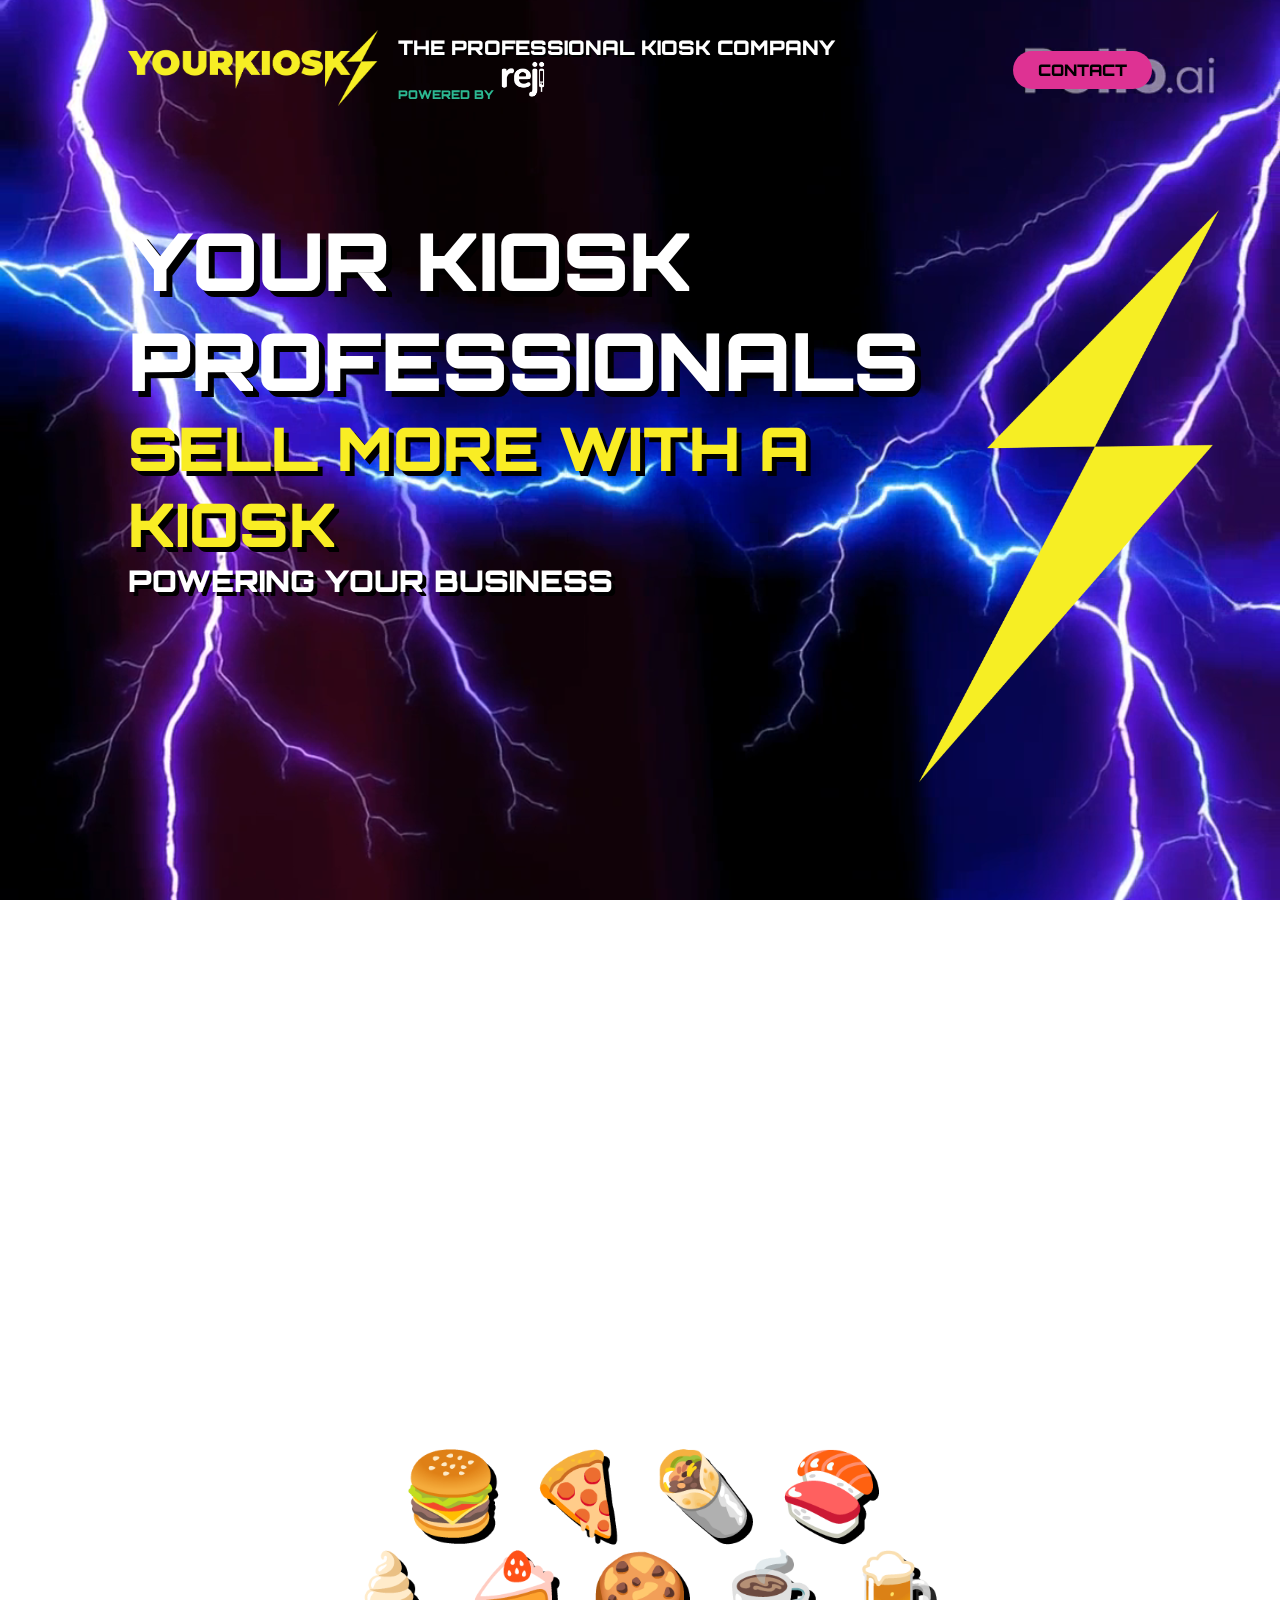
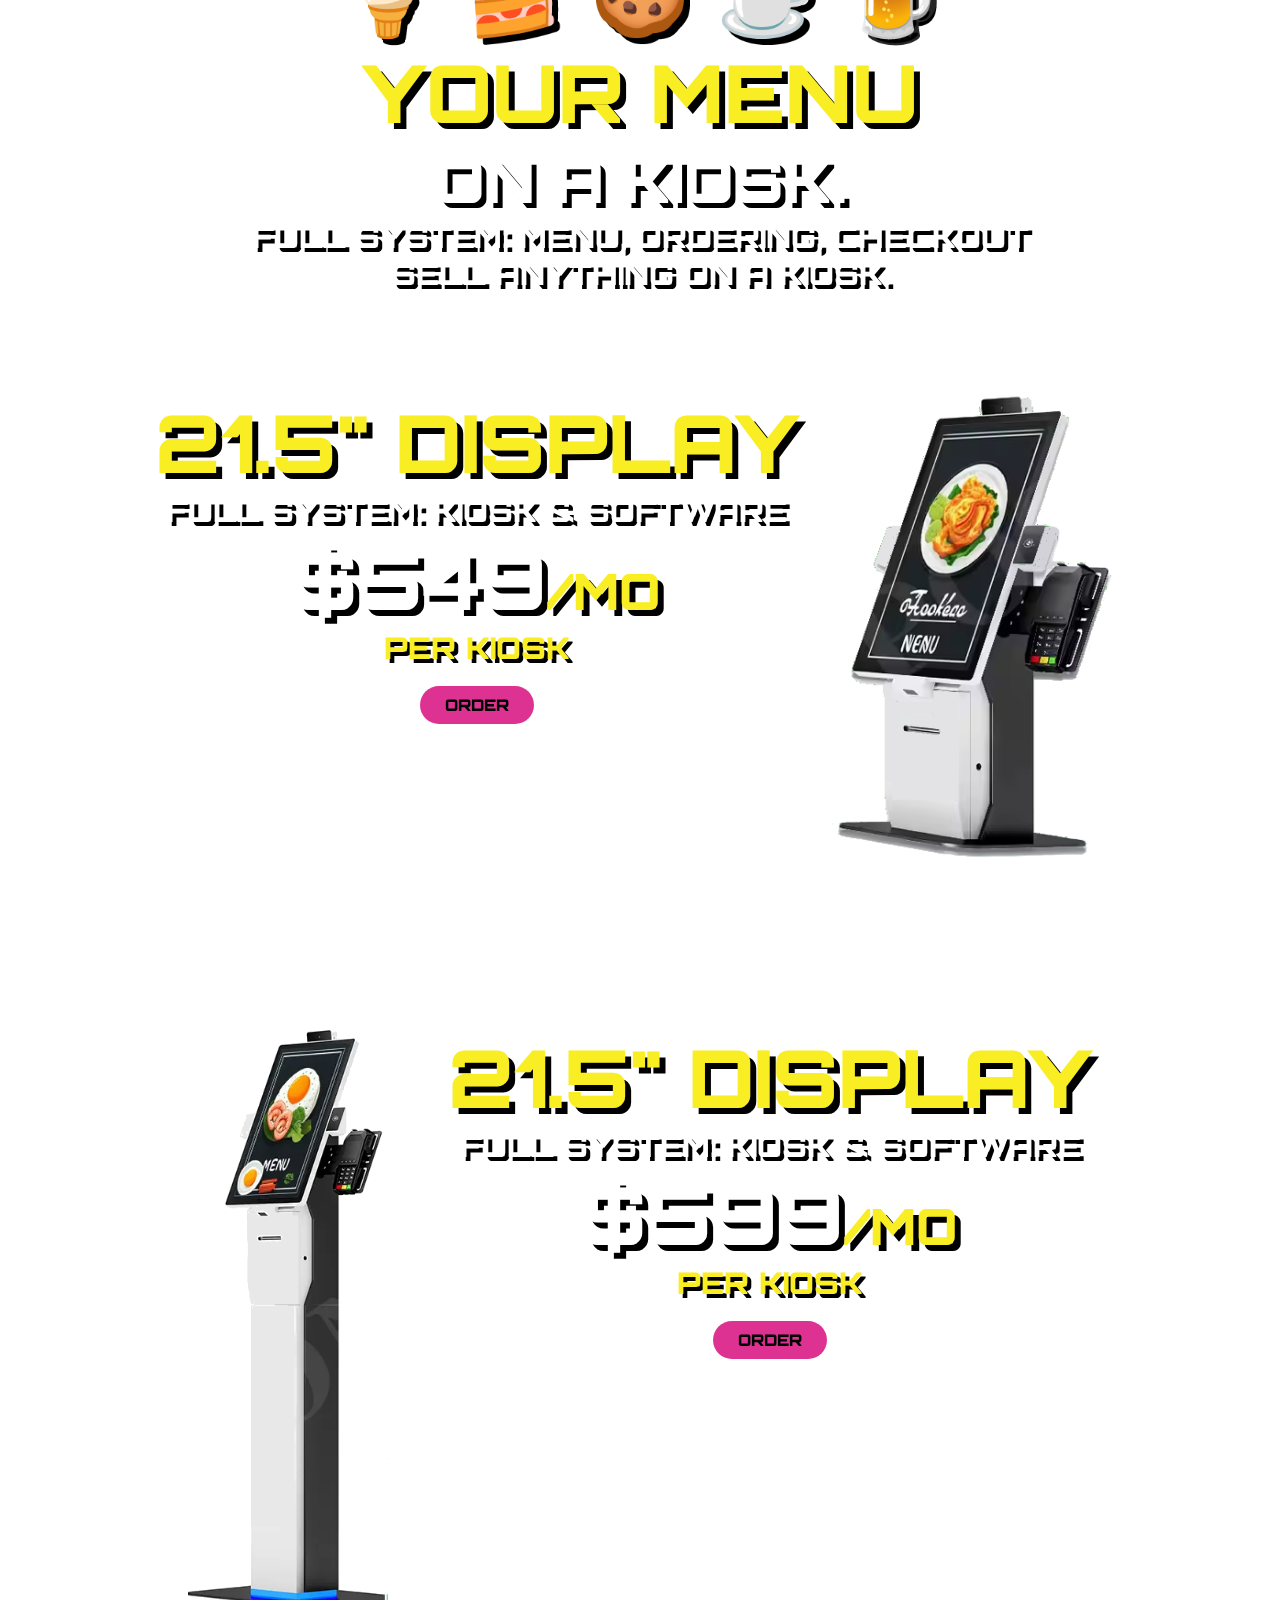
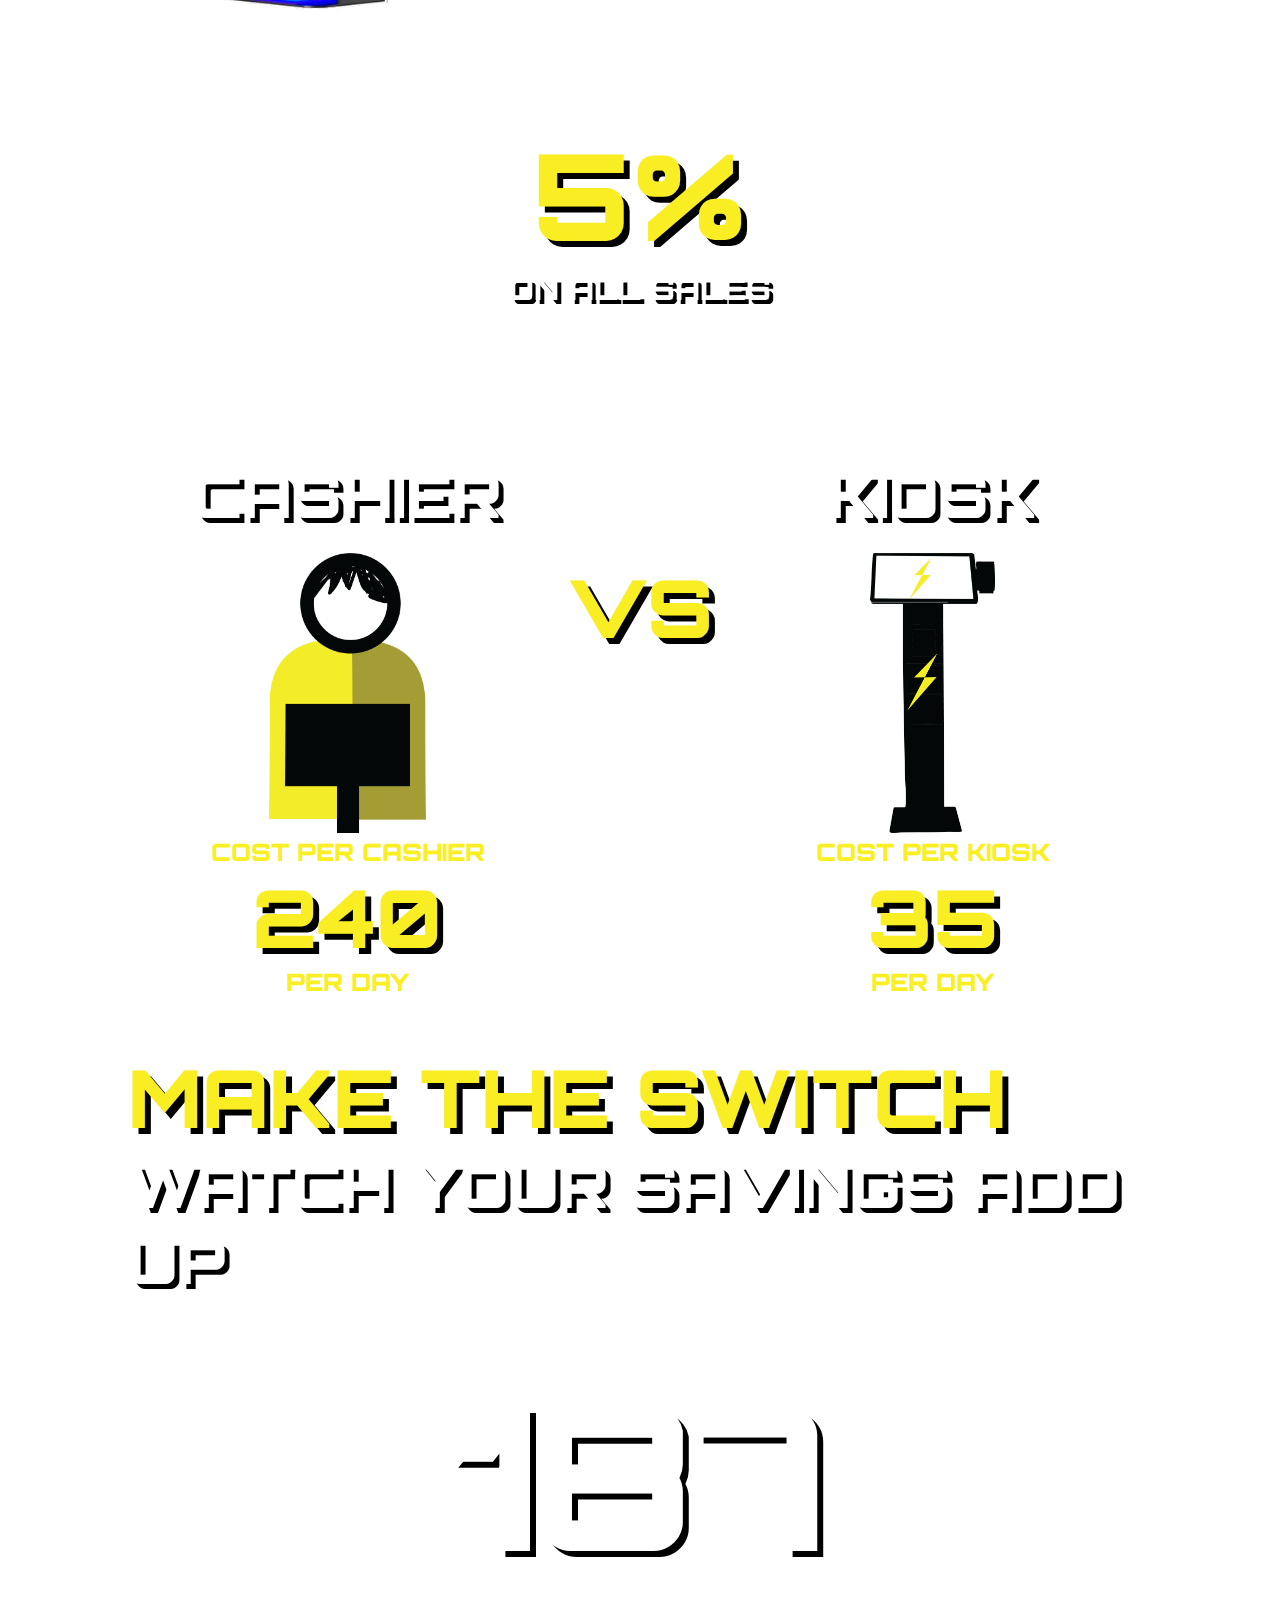
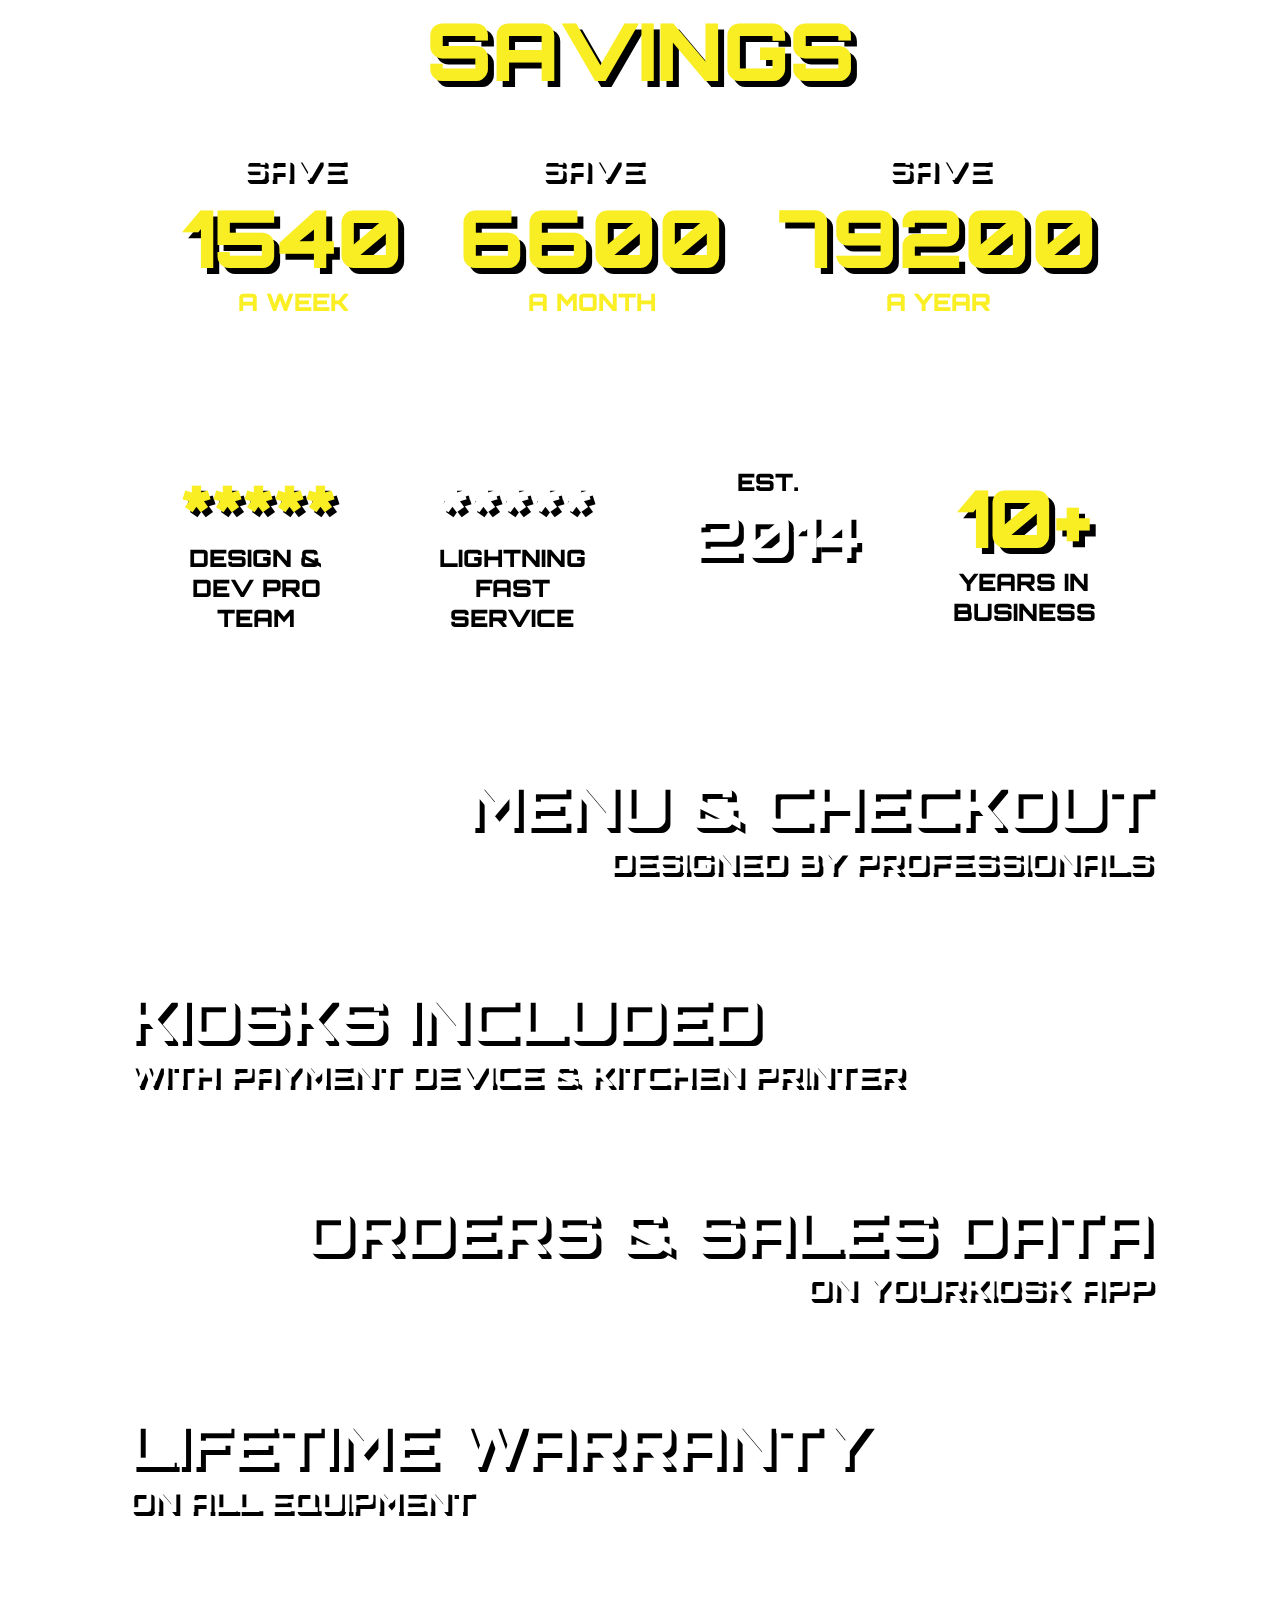
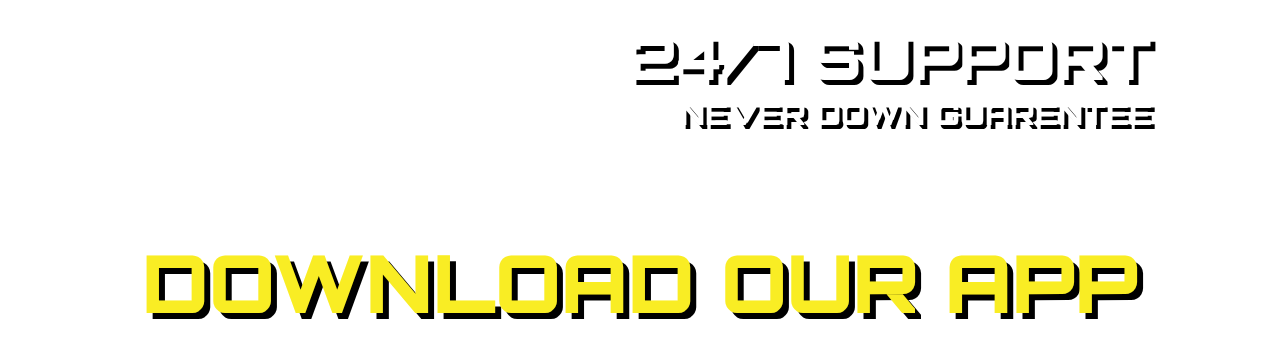
==== index.html @ 963162b7 "Add files via upload" ====
<!DOCTYPE html>
<html lang="en">
<head>
    <!-- Google tag (gtag.js) -->
    <script async src="https://www.googletagmanager.com/gtag/js?id=G-R2920KY8F6"></script>
    <script>
    window.dataLayer = window.dataLayer || [];
    function gtag(){dataLayer.push(arguments);}
    gtag('js', new Date());

    gtag('config', 'G-R2920KY8F6');
    </script>
    <meta charset="UTF-8">

    <link rel="icon" type="image/png" href="favicon.png">


    <title>YOUR KIOSK PROFESSIONALS FULL SELF ORDERING KIOSKS & SOFTWARE SELL ANYTHING ON FULL SELF ORDERING KIOSK. FULL SELF CHECKOUT KIOSK THE VERY BEST PRICE QUALITY KIOSKS</title>
    <meta name="description" content="
    CUSTOM KIOSK SOFTWARE & KIOSKS SELL 
    ANYTHING ON KIOSKS KIOSKS KIOSKS GET YOUR KIOSKS YOUR KIOSK PROFESSIONALS THE VERY BEST PRICE QUALITY KIOSKS HOW MUCH ARE KIOSKS
    KIOSKS FOR RESTAURAUNTS KIOSKS FOR STORES KIOSKS FOR EVERYONE. FULL SELF ORDERING KIOSK. FULL SELF CHECKOUT KIOSK.">

    <meta name="viewport" content="width=device-width, initial-scale=1.0">
 
    <link rel="stylesheet" href="styles.css">
    
</head>

<body>
<div class="background">
    <video src="lightning.mp4" autoplay muted loop playsinline></video>

    <div class="container">

        <header>
            <a href="index.html"><img src="logo4.png" class="logo block" alt=""></a>
            <nav>
                <ul class="nav__links block">
                    <li style="font-size: 20px; color: white; text-shadow:2px 2px #000">THE PROFESSIONAL KIOSK COMPANY</li> 
                    <li><a style="color: #2CB892; float:right; font-size: 12px;"href="https://www.reji.io">POWERED BY <img style="width:50px;" src="reji1.png" alt=""></a></li>
                </ul> 
            </nav>
            <a href="contact.html" class="cart block"><button>CONTACT</button></a>
        </header>

    <div style="padding-top: 100px;"class="hero-section block">
        <div class="hero-content">
            <h1 style="color: #fff">YOUR KIOSK PROFESSIONALS</h1>
           

           <h2 style="color: #F9ED24;">SELL MORE WITH A KIOSK</h2>
           <h3>POWERING YOUR BUSINESS</h3>


        </div>
            <div class=" hero-content1 block">
            <img style="max-width: 300px;"src="logolight.png" alt="">
        </div>   
    </div>

    <div style="padding-top:100px; text-align:center;" class="vid">
        <iframe src="https://player.vimeo.com/video/1067419614?badge=0&amp;autopause=0&amp;player_id=0&amp;autoplay=1&amp;muted=1&amp;loop=1&amp;app_id=58479" width="800" height="450" frameborder="0" allow="autoplay; fullscreen; picture-in-picture; clipboard-write; encrypted-media" title="YOUR KIOSK PROFESSIONALS WWW.YOURKIOSK.PRO"></iframe>
    </div>


    <div style="text-align: center; padding-top: 100px; ">
        <h1 class="block">&#127828 &#127829 &#127791 &#127843 </h1>
        <h1 class="block">&#127846 &#127856 &#127850 &#9749 &#127866</h1>
        <h1 class="block">YOUR MENU</h1>
        <h2 class="block">ON A KIOSK.</h2>
        <h3 class="block">FULL SYSTEM: MENU, ORDERING, CHECKOUT</h3>
        <h3 class="block">SELL ANYTHING ON A KIOSK.</h3>
    </div>


    <div class="Productcontent" style="padding-top: 100px;">

        <div class="circlecontent" style="text-align: center;">

            <h1 class="block">21.5" DISPLAY</h1>
            <h3 class="block">FULL SYSTEM: KIOSK & SOFTWARE</h3>
            <h1 class="block" style=" color:#F9ED24;"><span style="color: #fff;">$549<span style="color: #F9ED24; font-size: 50px;">/MO</span></span></h1> 
            <h3 class="block"  style="color:#F9ED24; padding-bottom: 20px;">PER KIOSK</h3>
             
             <a href="contact.html"><button class="block">ORDER</button></a>
            
            <!-- <div style="padding-top: 20px;" class="littlebox block">
                <div class="lb">
                    <h3>4</h3>
                    <h2 style="color:#F9ED24">699</h2>
                    <h3>/MO EA</h3>
                </div>
                <div class="lb">
                    <h3>10</h3>
                    <h2 style="color:#F9ED24">499</h2>
                    <h3>/MO EA</h3>
                </div>

            </div> -->

        </div>


        <div class="card block">
            <img style="width:300px;" src="counter2.png" alt="">
        </div>

    </div> 

    <div style="padding-top: 150px;"class="Productcontent">

        <div class="card block">
            <img style="width:200px;" src="stand4.png" alt="">
        </div>

        <div class="circlecontent" style="text-align: center;">

            <h1 class="block">21.5" DISPLAY</h1>
            <h3 class="block">FULL SYSTEM: KIOSK & SOFTWARE</h3>
            <h1 class="block" style=" color:#F9ED24;"><span style="color: #fff;">$599<span style="color: #F9ED24; font-size: 50px;">/MO</span></span></h1> 
            <h3 class="block" style=" color:#F9ED24; padding-bottom: 20px;">PER KIOSK</h3> 
             <a  href="contact.html"><button class="block">ORDER</button></a> 
            
            <!-- <div style="padding-top: 20px;" class="littlebox block">
                <div class="lb">
                    <h3>4</h3>
                    <h2 style="color:#F9ED24">849</h2>
                    <h3>/MO EA</h3>
                </div>
                <div class="lb">
                    <h3>10</h3>
                    <h2 style="color:#F9ED24">649</h2>
                    <h3>/MO EA</h3>
                </div>

            </div> -->
        </div>

    </div> 

    <div class="block circlecontent" style="text-align: center; padding-top: 100px;">
        <h1 style="font-size: 120px;">5%</h1>
        <h3>ON ALL SALES</h3>
    </div>


   


    <!-- <div class="Productcontent">

        <div class="circlecontent" style="text-align: center; padding-top: 100px;">

            <h1 class="block">27" DISPLAY</h1>
            <h3 class="block">NO SETUP FEES</h3>
            <h1 class="block" style="font-size: 100px; color:#F9ED24;"><span style="color: #fff;">$60<span style="color: #F9ED24; font-size: 50px;">/DAY</span></span></h1> 
            <h1 class="block" style="font-size: 50px; color:#F9ED24">PER KIOSK</h1>
            <p style="padding-top: 20px;"> <button class="block">ADD TO CART</button></p>
            
        </div>

        <div class="card block">
            <img style="width:275px;" src="stand5.png" alt="">
        </div>

    </div>  -->

<!-- 
        <div class="info block" style="padding-top: 100px;">

            <div class="infobox">
                <p style="color: white">LIGHTNING FAST PAYMENTS</p>
            </div>

            <div class=" infobox">
                <p style="color: white">500% INCREASE SALES </p>
            </div>

            <div class="infobox">
                <p style="color: white">100% UPTIME 0% UPKEEP</p>
            </div>

            <div class="infobox">
                <p style="color: white">300% INCREASE ORDER INFLOW</p>

            </div>
        </div> -->


    <div style="padding-top: 150px;" class="cost">

            <div class="square block">
                <h2>CASHIER</h2>
                <img style="height: 300px; padding-top: 20px;" src="man.png" alt="">

                <p>COST PER CASHIER </p>
                <h1>240</h1>
                <p>PER DAY</p>
            </div>

            <h1 class="block" style="padding-top: 100px">VS</h1>

            <div class="square block">
            <h2>KIOSK</h2>
            <img style="height:300px; padding-top: 20px;" src="machine.png" alt="">

            <p>COST PER KIOSK </p>
            <h1>35</h1>
            <p>PER DAY</p>
            </div>
        

        </div>

        

        <h1 class="block" style="padding-top: 50px;">MAKE THE SWITCH</h1>
        <h2 class="block">WATCH YOUR SAVINGS ADD UP</h2>

        <h1 class="block num" data-val="234,534" style="padding-top: 50px;  color: #fff; text-align: center;">000,000</h1>
        <h1 class="block" style="text-align:center;">SAVINGS</h1>

         <div style="padding-top: 50px; text-align: center;" class="savings block">
            <div class="month">
                <h3>SAVE</h3>
                <h1>1540</h1>
                <p>A WEEK</p>
            </div>
            <div class="month">
                <h3>SAVE</h3>
                <h1>6600</h1>
                <p>A MONTH</p>
            </div>
            <div class="month">
                <h3>SAVE</h3>
                <h1>79200</h1>
                <p>A YEAR</p>
            </div>
        </div> 

        <div class="info block" style="padding-top: 100px;">
            <div style="background-color: rgba(255, 255, 255, 0.5);" class="infobox">
                <h2 style="color: #F9ED24">*****</h2>
                <p style="color: black"> DESIGN & DEV PRO TEAM</p>
            </div>
            <div style="background-color: rgba(255, 255, 255, 0.5);" class=" infobox">
                <h2>*****</h2>
                <p style="color: black">LIGHTNING FAST SERVICE</p>
                   
            </div>
            <div style="background-color: rgba(255, 255, 255, 0.5);" class="infobox">
                <p style="color: black">EST.</p>
                <h2>2014</h2>
                
            </div>
            <div style="background-color: rgba(255, 255, 255, 0.5);"class="infobox">
                <h1>10+</h1>
                <p style="color: black">YEARS IN BUSINESS</p>
                
                
            </div>
        </div>
<!-- 
        <div style="padding-top: 100px; text-align: center;">
        <h2 class="block">TIMELINE</h2>

    
        <img class="block" style="width: 1000px" src="timeline.png" alt="" />
        </div> -->
        

        <h2 class=" block" style="text-align: right; padding-top: 100px;">MENU & CHECKOUT </h2>
        <h3 class=" block" style="text-align: right;"">DESIGNED BY PROFESSIONALS</h3>
        

        <h2 class=" block" style="padding-top: 100px;">KIOSKS INCLUDED </h2>
        <h3 class=" block">WITH PAYMENT DEVICE & KITCHEN PRINTER</h3>

        <h2 class=" block" style="text-align: right; padding-top: 100px;">ORDERS & SALES DATA</h2>
        <h3 class=" block" style="text-align: right;"">ON YOURKIOSK APP</h3>

        <h2 class=" block" style="padding-top: 100px;">LIFETIME WARRANTY</h2>
        <h3 class=" block">ON ALL EQUIPMENT</h3>

        <h2 class=" block" style="text-align: right; padding-top: 100px;">24/7 SUPPORT </h2>
        <h3 class=" block" style="text-align: right;"">NEVER DOWN GUARENTEE</h3>

        <h1 class="block" style="text-align: center; padding-top:100px">DOWNLOAD OUR APP</h1>


    
    </div>
    
    </div>

    </div>

    <script> 
    let valueDisplays = document.querySelectorAll(".num");
        let interval = 5000;
        
        valueDisplays.forEach((valueDisplay) => {
            let startValue = 0;
            let endValue = parseInt(valueDisplay.getAttribute("data-val"));
            
            let duration = Math.floor(interval / endValue);
            let counter = setInterval(function () {
                startValue += 1;
                valueDisplay.textContent = startValue;
            });
        });</script>

    <!-- <script>

function openContactForm() {
  const newWindow = window.open('', 'contactWindow', 'width=500,height=400');
  if (newWindow) {
    newWindow.document.body.innerHTML = `
      <h1>Contact Us</h1>
        <label for="name">Name:</label><br>
        <input type="text" id="name" name="name"><br><br>
        <label for="email">Email:</label><br>
        <input type="email" id="email" name="email"><br><br>
        <label for="message">Message:</label><br>
        <textarea id="message" name="message"></textarea><br><br>
        <button type="submit">Submit</button>
      </form>
    `;
  } else {
    alert('Popup blocked! Please allow popups for this site.');
  }
};

    </script> -->


</body>
</html>
---- styles.css ----
@import url('https://fonts.googleapis.com/css?family=Montserrat:500');
@import url('https://fonts.googleapis.com/css2?family=Lemon&family=Montserrat:ital,wght@0,100..900;1,100..900&display=swap');

@import url('https://fonts.googleapis.com/css2?family=Covered+By+Your+Grace&family=Lemon&family=Montserrat:ital,wght@0,100..900;1,100..900&display=swap');

@import url('https://fonts.googleapis.com/css2?family=Covered+By+Your+Grace&family=Lemon&family=Montserrat:ital,wght@0,100..900;1,100..900&family=Orbitron:wght@400..900&display=swap');


@media (max-width: 600px) {
    

    header {
        flex-direction: column;
        text-align: center;
        gap: 10px;
    }
    header img {

    }
    .Productcontent img {
        width: 100px;
    }
    
    .hero-section h1 {
        font-size: 25px;
    }
    .hero-section h2 {
        font-size: 20px;
    }
    .hero-section img {
        width: 50px;
    }

    .container h1 {
        font-size: 25px;
    }
    .container h2 {
        font-size: 20px;
    }
    .container h3 {
        font-size: 15px;
    }
    
    
    
    .vid iframe{
        width: 300px;
        height: 210px;
    }
    .Productcontent h1{
        font-size: 50px;
    }
    .Productcontent h2 {
        font-size: 20px;
    }

    .Productcontent {
        flex-direction: column;
        
    }

    .info {
        flex-direction: column;
    }
    .square img{
    height: 50px
    }
}

* {
    box-sizing: border-box;
    margin: 0;
    padding: 0;
}

@keyframes appear{
    from{
        opacity: 0;
        scale: 0.5;
    }
    to {
        opacity: 1;
        scale: 1;
    }
}
.block1{
    animation: appear .5s linear;
}

.block {
    animation: appear linear;
    animation-timeline: view();
    animation-range: entry 0% cover 40%;
}


.background video{
    position: fixed;
    top: 0;
    left: 0;
    width: 100%;
    height: 100%;
    object-fit: cover;
    
    
}

.container {
    z-index: 2;
    position: relative;
    padding: 30px 10%;
    
} 


li, a, button{
    font-family: "Orbitron", sans-serif;
    font-weight: 900;
    font-size: 16px;
    color: #F9ED24;
    text-decoration: none;
}

header {
    display: flex;
    justify-content: space-between;
    align-items: center;
}


.logo {
    
    max-width: 250px;

}

.logo:hover {
    color: black;

}

.nav__links {
    list-style: none;
}

.nav__links li {
    display: inline-block;
    padding: 0px 20px;

}

.nav__links li a {
    transition: all 0.3s ease 0s;

}

.nav__links li a:hover {
    color: #F9ED24;
}

button {
    color: black;
    padding: 9px 25px;
    background-color: #DE3293;
    border: none;
    border-radius: 50px;
    cursor: pointer;
    transition: all 0.3s ease 0s;
}

button:hover {
    background-color: #F9ED24;
    color: black;
}


.hero-section {
    width: 100%;
    background-repeat: no-repeat;
    background-size: color;
    
    display: flex;
    align-items: flex-start;

}

h1 {
    color: #F9ED24;
    font-size: 80px;
    font-family: "Orbitron";
    font-weight: 900;
    text-shadow: 6px 6px #000;

}

h2 {
    font-size: 60px;
    color: #fff;
    font-family: "Orbitron";
    font-weight: 900;

    text-shadow: 5px 5px #000;
}
p {
    font-weight: 900;
    color: hwb(57 14% 2%);
    font-family: ORBITRON;
    font-size: 24px;

}

span {
    color: black;

}

.hero-section2 {
    max-width: 50px;
}

.price {
    display: flex;
    align-items: flex-end;

}

.build {
    width: 100%;
    background-repeat: no-repeat;
    
    
}
.buildcontent {
    text-align: center;
}


.Productcontent {
    padding-top: 40px;
    display: flex;
    align-items: flex-start;
    justify-content: space-evenly;
}

.card {

    text-align: center;
}

h3{
    font-size: 30px;
    color: #fff;
    font-family: "ORBITRON";
    font-weight: 900;

    text-shadow: 4px 4px #000;
}

.cost {
    display: flex;
    align-items: flex-start;
    justify-content: space-evenly;
}

.square {
    text-align: center;
    width: 400px;
    
}

.savings {

    display: flex;
    align-items: flex-start;
    justify-content: space-evenly;
}

.month {
    text-align: center;
    
}

.photos {
    display: flex;
    align-items: flex-start;
    justify-content: space-evenly;
}

.info {

    display: flex;
    align-items: flex-start;
    justify-content: space-evenly;
}

.num {
    font-size: 200px;
}

.infobox{
    margin: 0 auto;
    background-color: rgba(0, 0, 0, 0.5);
    padding: 50px;
    width: 250px;
    height: 250px;
    border-radius: 50px;
    text-align: center ;
    position: relative;
}

.littlebox {

    display: flex;
    align-items: flex-start;
    justify-content: space-evenly;
}

.lb{
    margin: 0 auto;
    background-color: rgba(249, 237, 36, 0.5);
    padding: 10px;
    width: 200px;
    height: 200px;
    border-radius: 25px;
    text-align: center ;
    position: relative;
}

.menu {

    display: flex;
    align-items: flex-start;
    justify-content: space-evenly;

}

.kiosk{
    background-color: #fff;
    width: 300px;
    height: 400px;
    border: 3px solid black;
    border-radius: 25px;
}

.cartTab{
    z-index: 3;
    width:600px;
    background-color: rgba(0, 0, 0, 0.9);
    position: fixed;
    inset: 0 0 0 auto;
    display: grid;
    grid-template-rows:  70px 1fr 70px;

}

.cartTab h4 {
    padding: 20px;
    margin: 0;
    font-weight: 300;
}

.cartTab .btn {
    display: grid;
    grid-template-columns: repeat(2, 1fr);
    
}
.cartTab .btn button {
    background-color: #e8BC0E;
    border: none;
    border-radius: 0;
    cursor: pointer;
    
}
.cartTab .btn .close {
    background-color: #eee;
}

.cartTab .listCart .item img {
    
    height: 175px;
    text-align: center;
}

.cartTab .listCart .item {
    display: grid;
    grid-template-columns: 75px 250px 150px 70px;
    gap: 10px;
    align-items: center;
    text-align: center;
}

.listcart .item .quatity {
    display: flex;
}

.listCart .quantity span:nth-child(2){
    background-color: transparent;
    color: #eee;
}

.listCart .item:nth-child(even){
    background-color: #eee1
}

.wrapper {
    padding-top: 50px;
    display: flex;
    justify-content:  center;
}

.contactForm {
    display: flex;
    flex-direction: column;
    align-items: center;
    gap: 20px;
}

.contact-inputs {
    font-family: ORBITRON;
    font-size: 20px;
    width: 400px;
    height: 50px;
    background-color: #000;
    color: #F9ED24;
    border-radius: 10px;
}

.wrapper textarea {
    height: 150px;
}
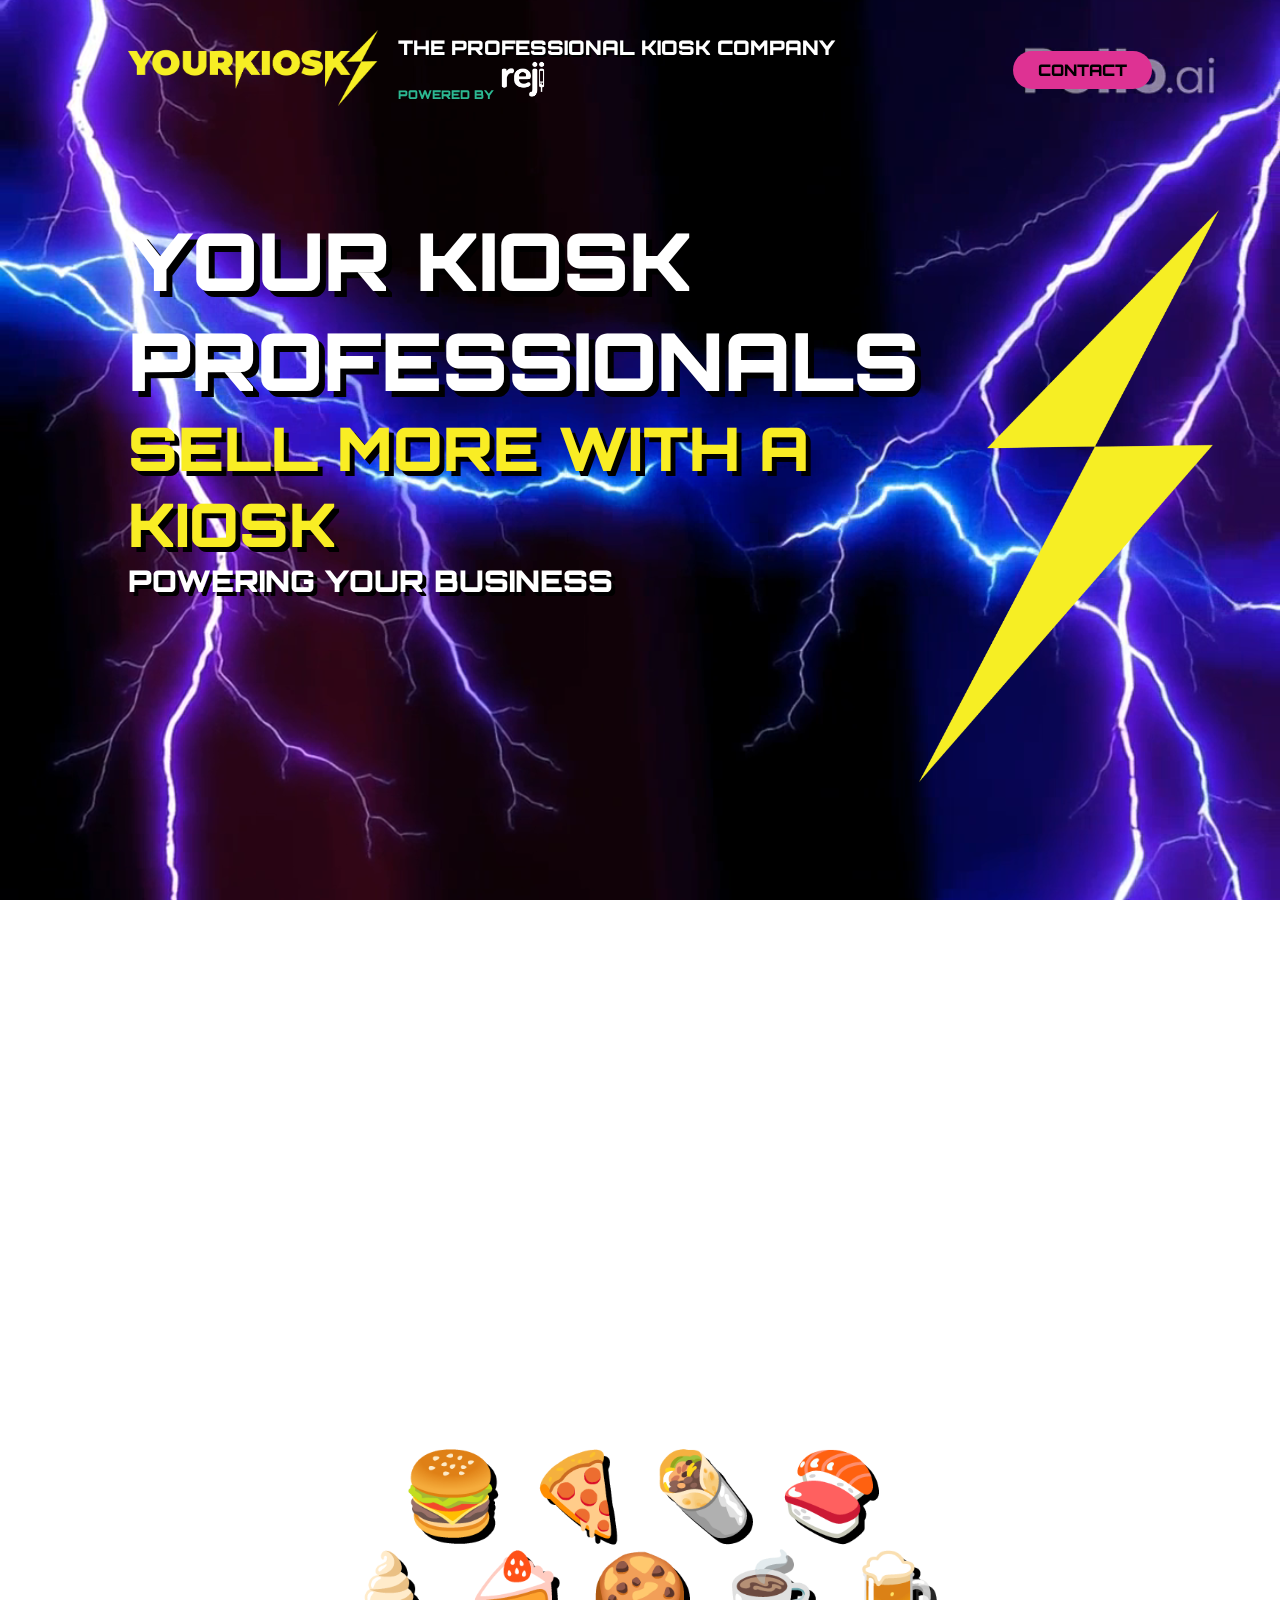
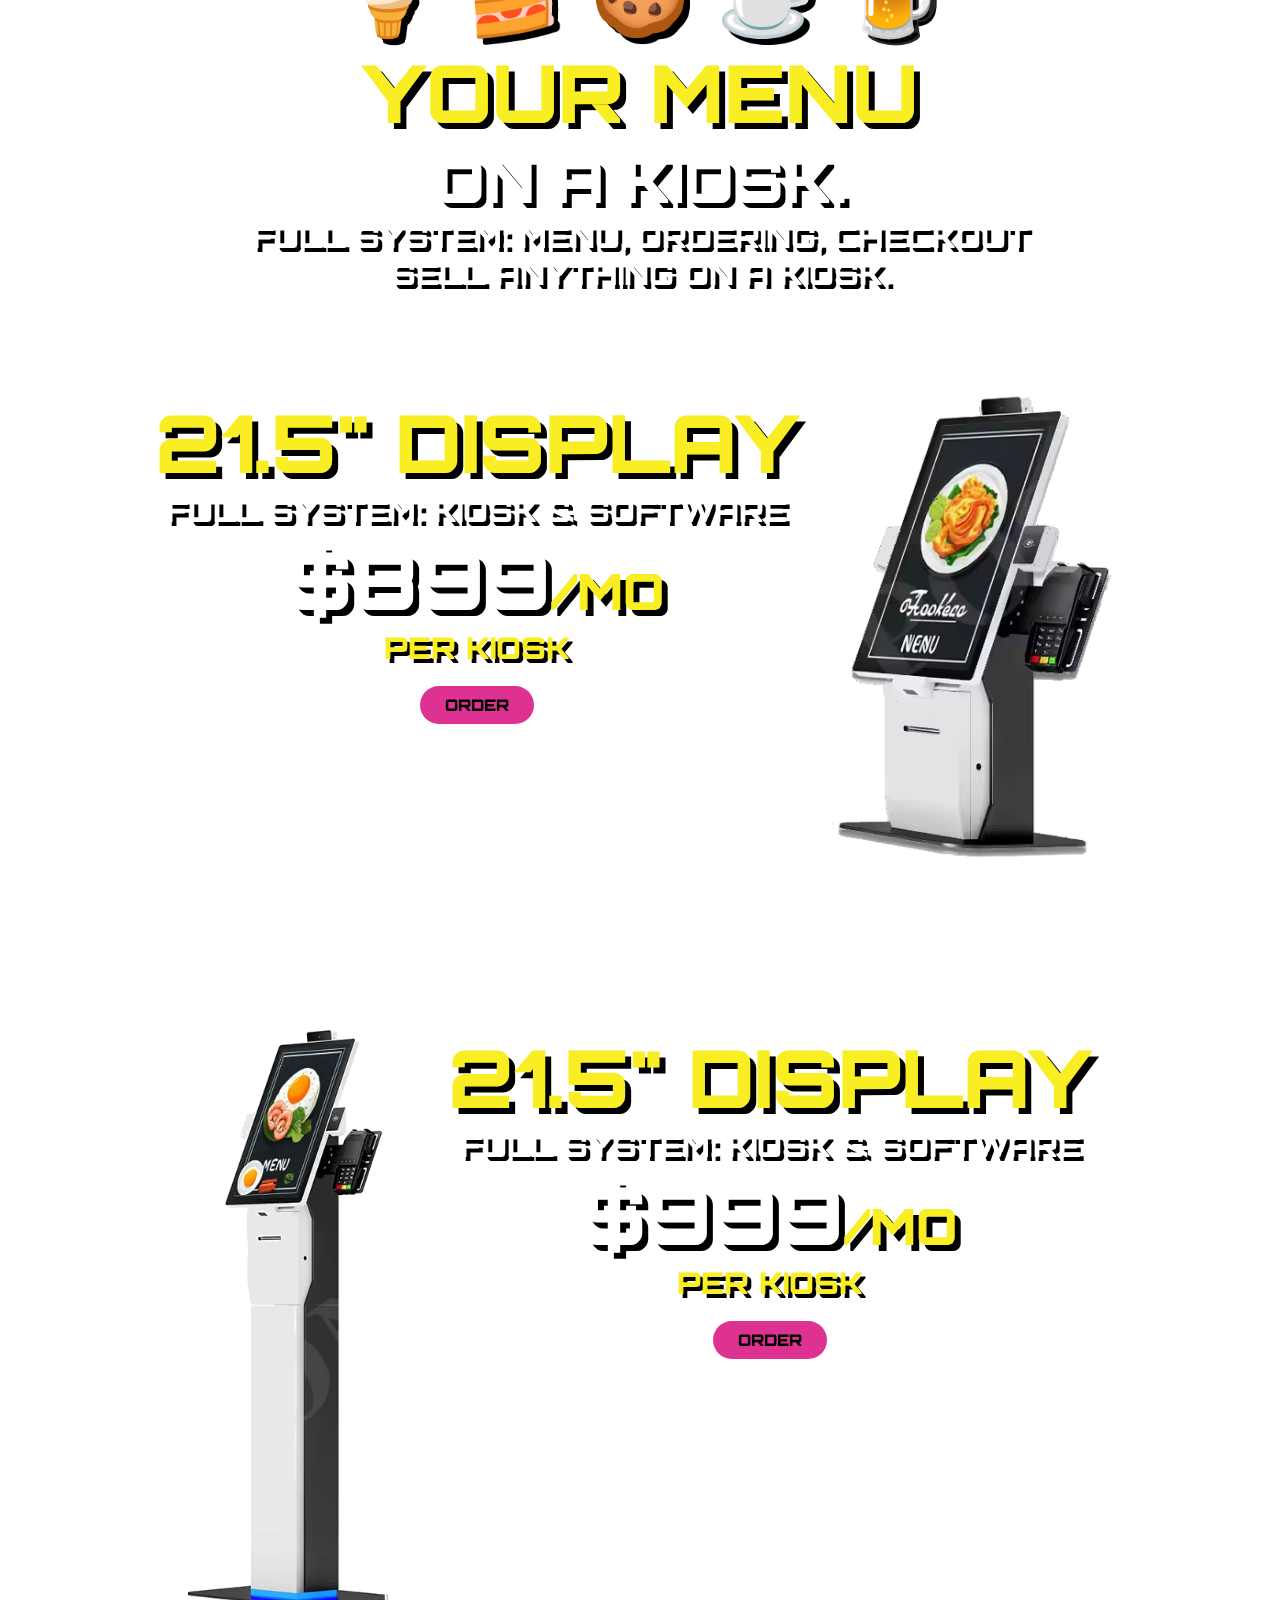
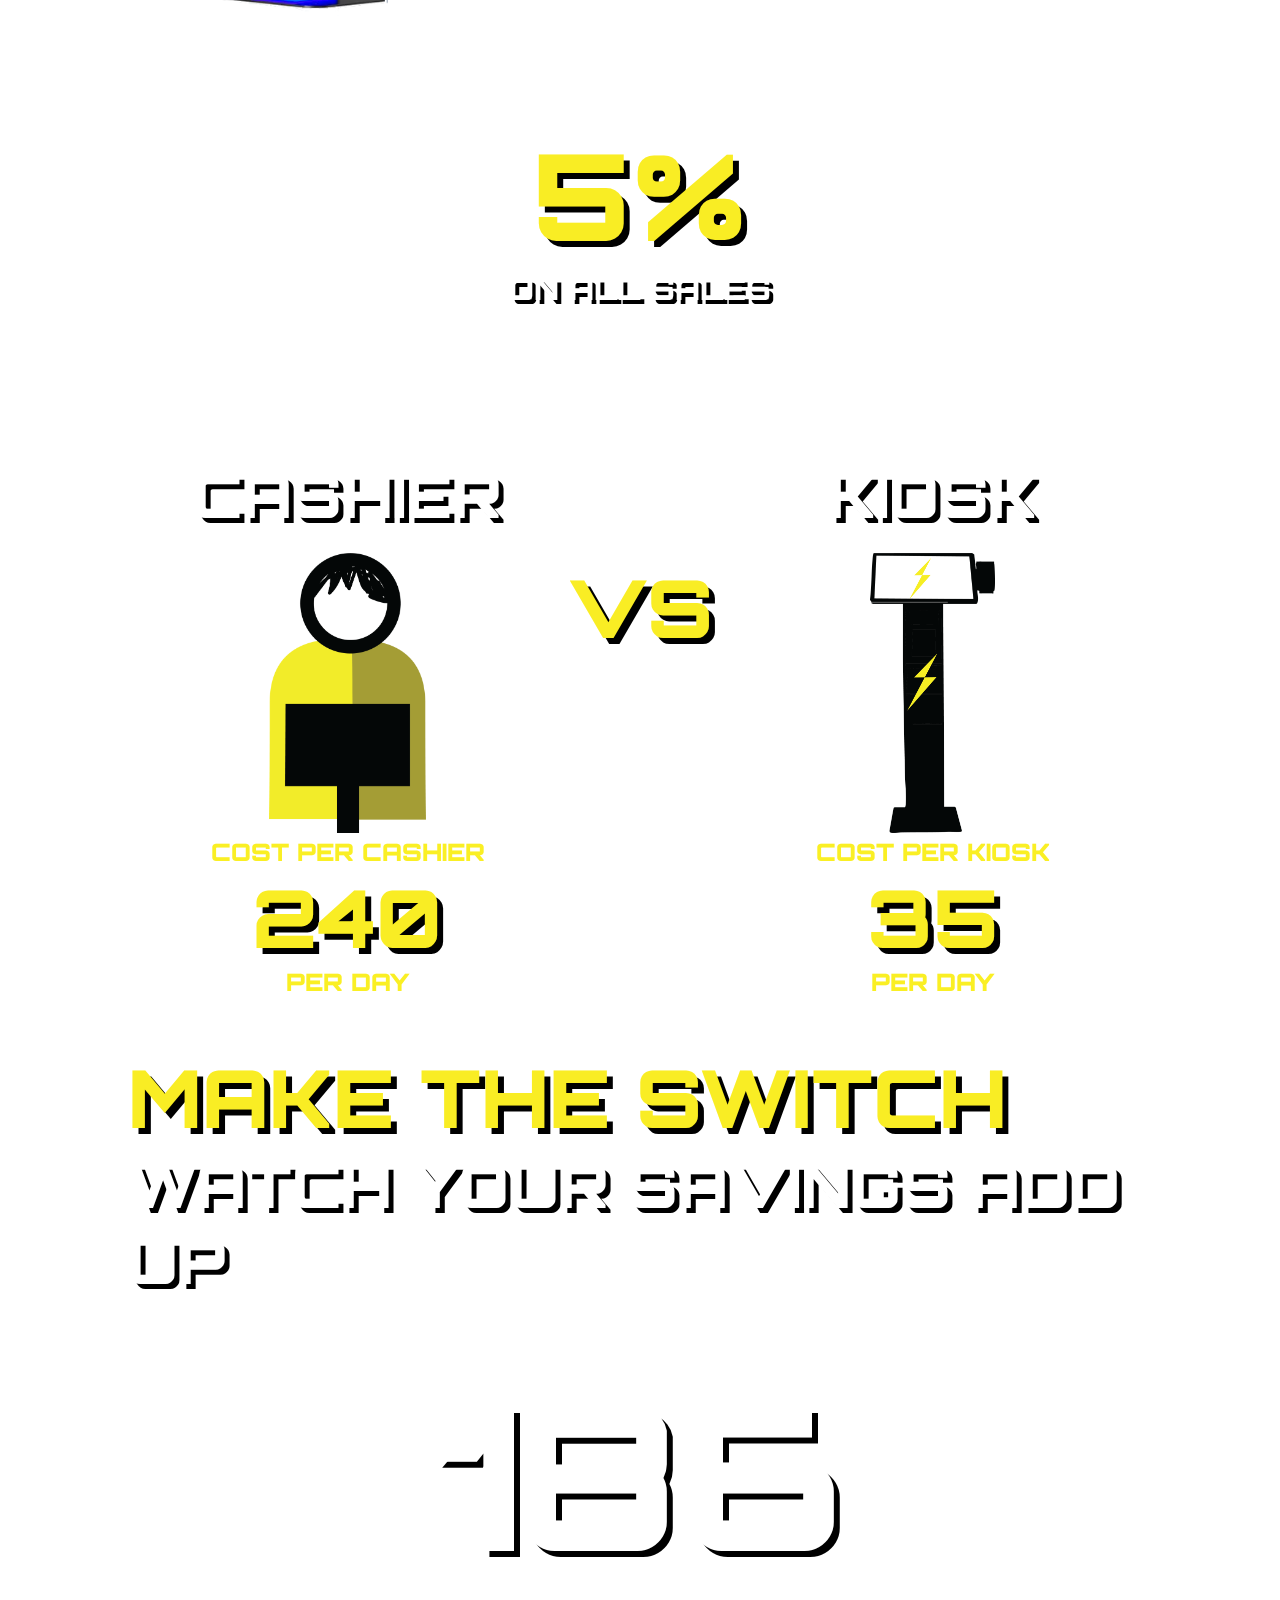
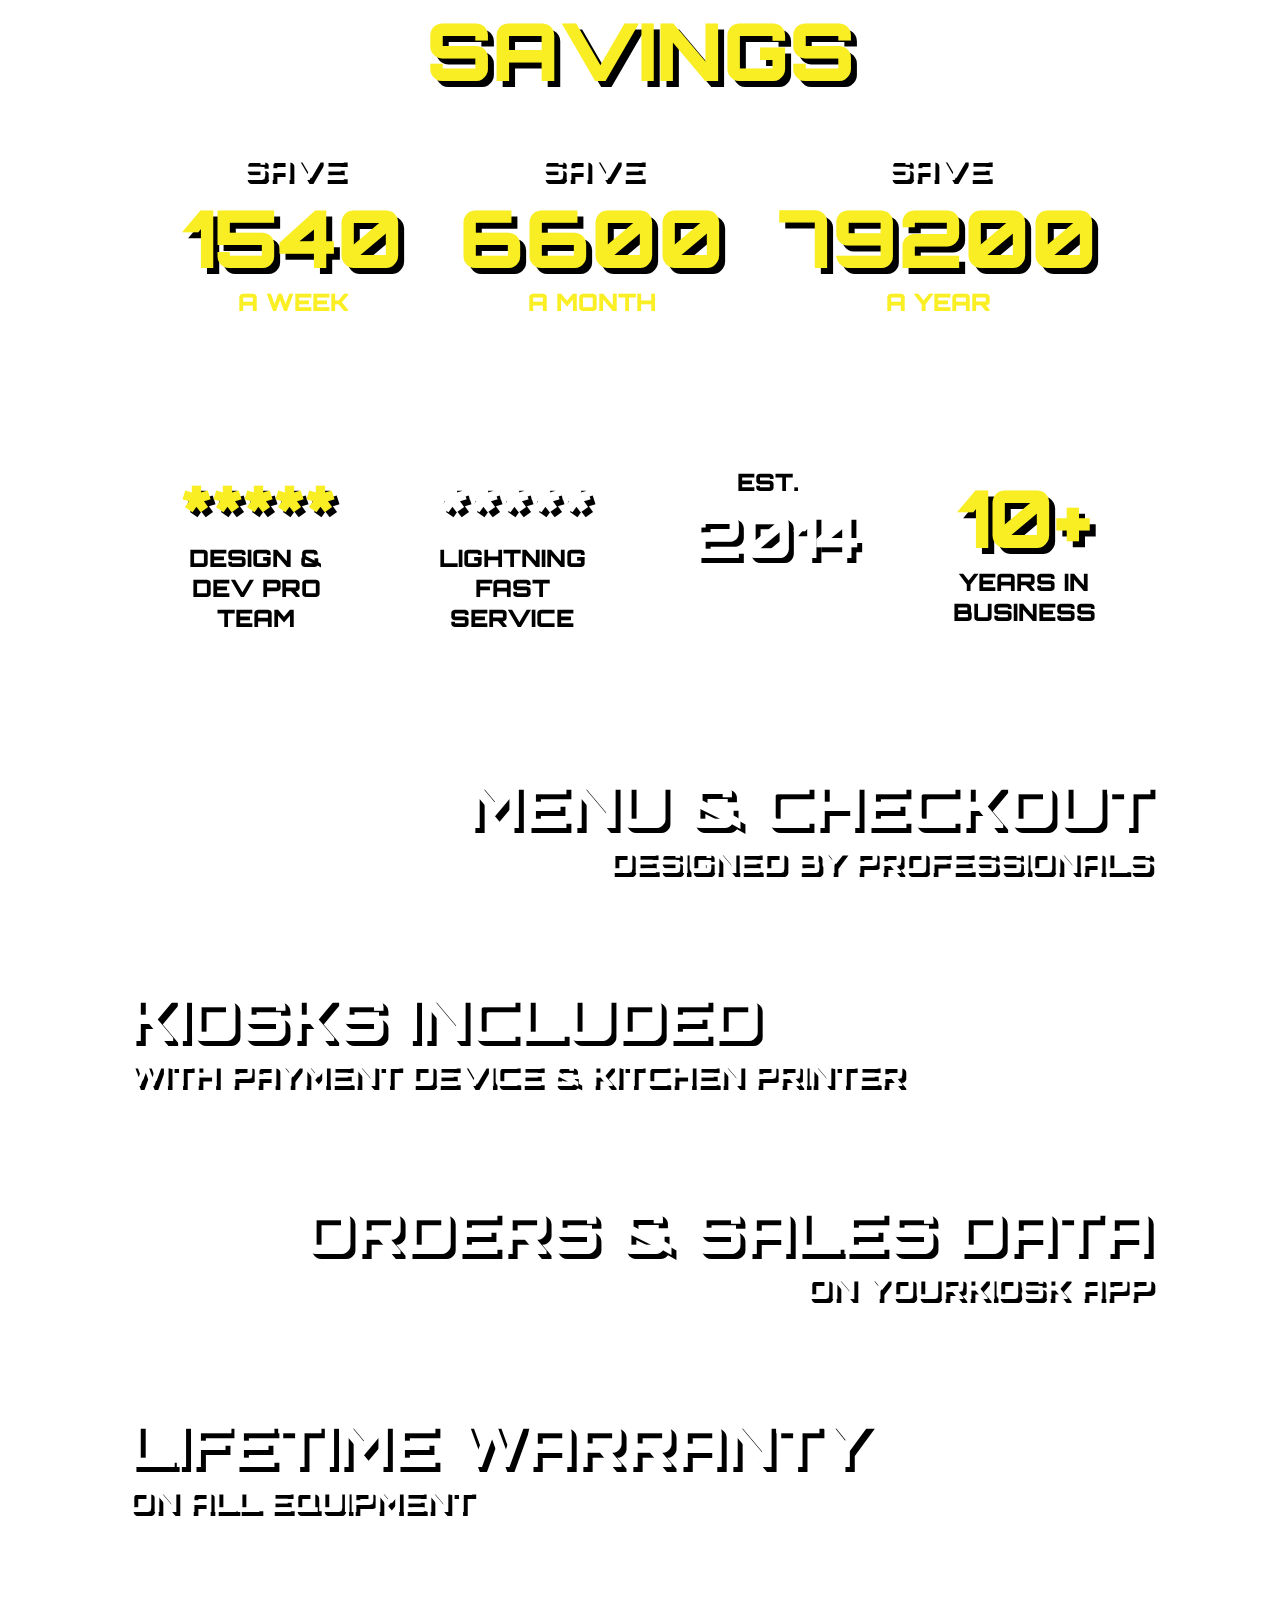
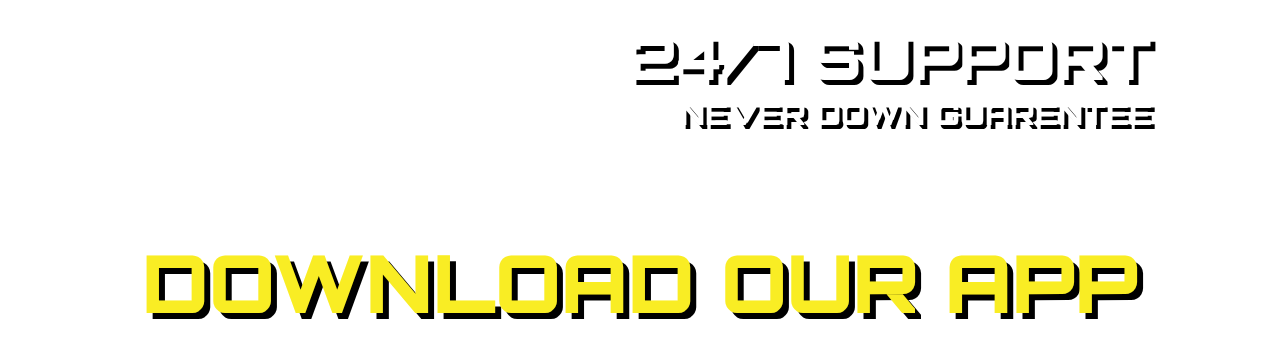
==== commit 234bae1e: "Add files via upload" ====
--- a/index.html
+++ b/index.html
@@ -80,7 +80,7 @@
 
             <h1 class="block">21.5" DISPLAY</h1>
             <h3 class="block">FULL SYSTEM: KIOSK & SOFTWARE</h3>
-            <h1 class="block" style=" color:#F9ED24;"><span style="color: #fff;">$549<span style="color: #F9ED24; font-size: 50px;">/MO</span></span></h1> 
+            <h1 class="block" style=" color:#F9ED24;"><span style="color: #fff;">$899<span style="color: #F9ED24; font-size: 50px;">/MO</span></span></h1> 
             <h3 class="block"  style="color:#F9ED24; padding-bottom: 20px;">PER KIOSK</h3>
              
              <a href="contact.html"><button class="block">ORDER</button></a>
@@ -118,7 +118,7 @@
 
             <h1 class="block">21.5" DISPLAY</h1>
             <h3 class="block">FULL SYSTEM: KIOSK & SOFTWARE</h3>
-            <h1 class="block" style=" color:#F9ED24;"><span style="color: #fff;">$599<span style="color: #F9ED24; font-size: 50px;">/MO</span></span></h1> 
+            <h1 class="block" style=" color:#F9ED24;"><span style="color: #fff;">$999<span style="color: #F9ED24; font-size: 50px;">/MO</span></span></h1> 
             <h3 class="block" style=" color:#F9ED24; padding-bottom: 20px;">PER KIOSK</h3> 
              <a  href="contact.html"><button class="block">ORDER</button></a> 
             
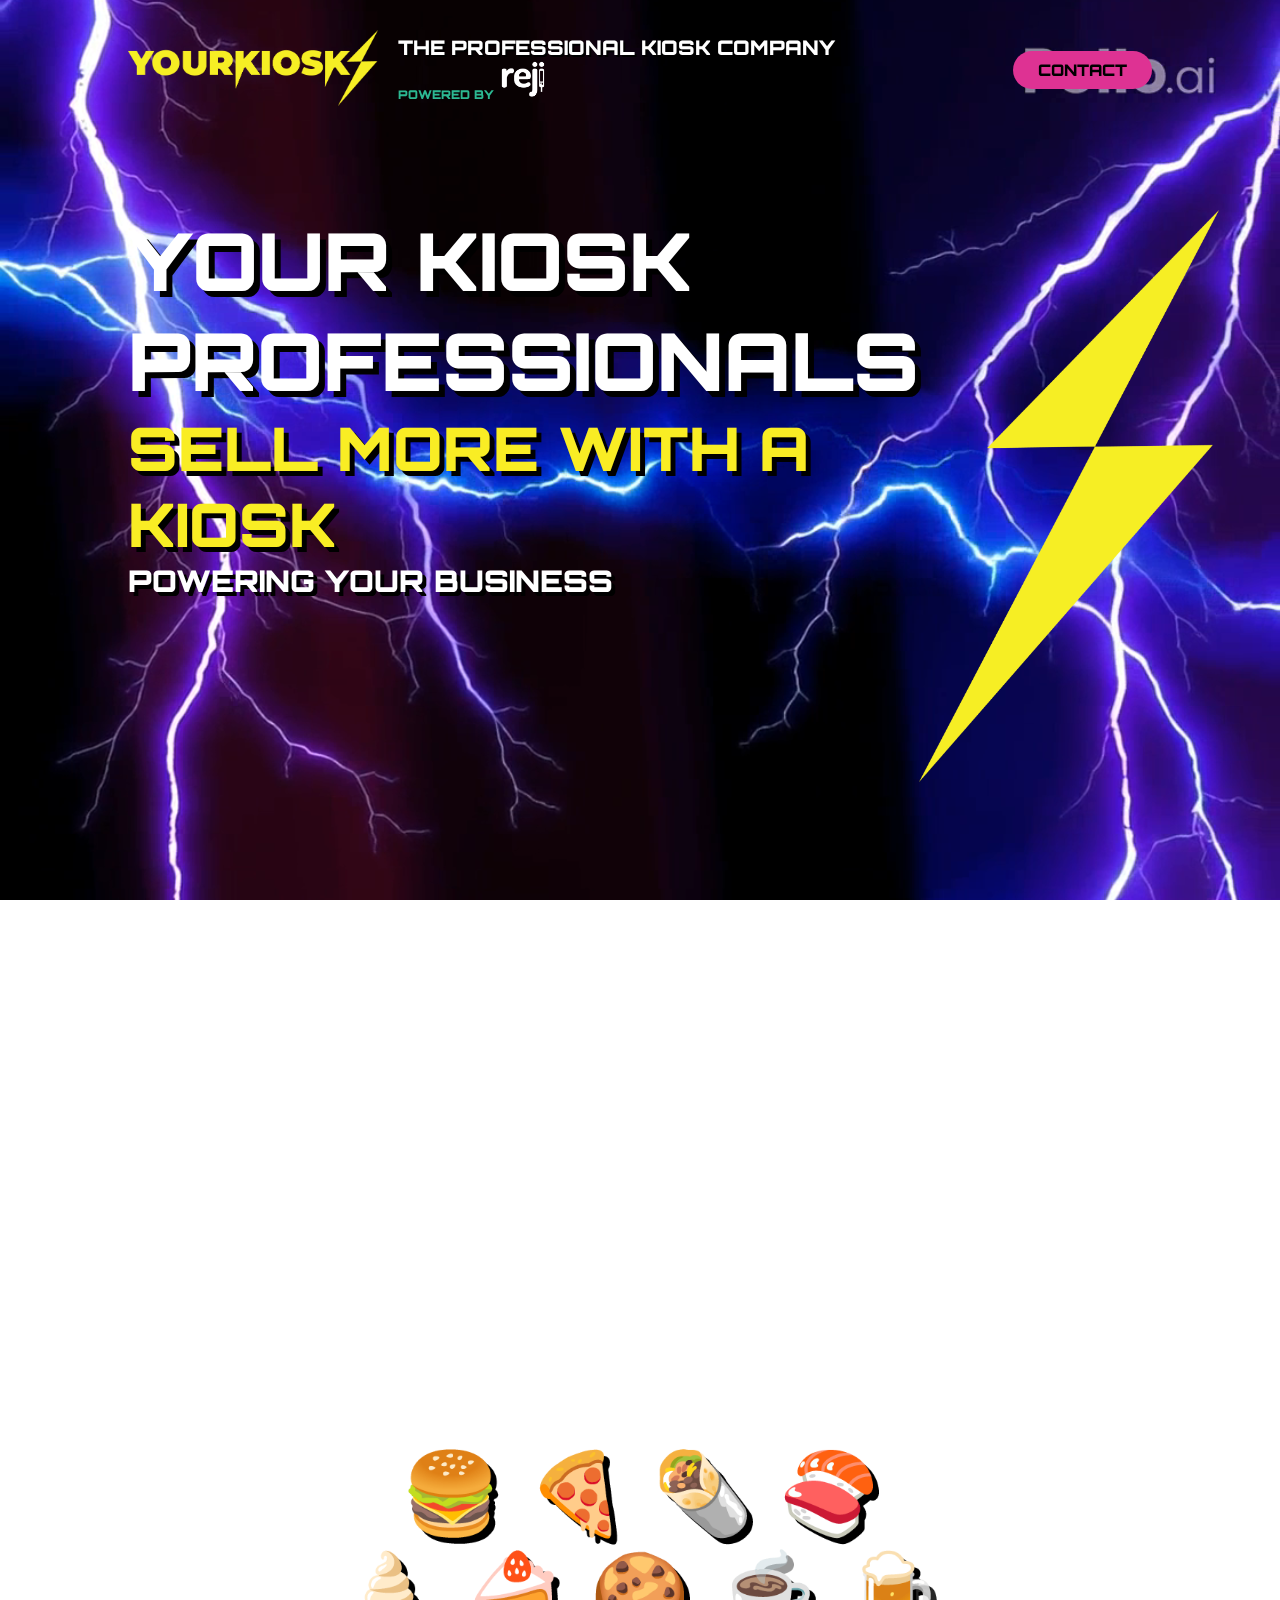
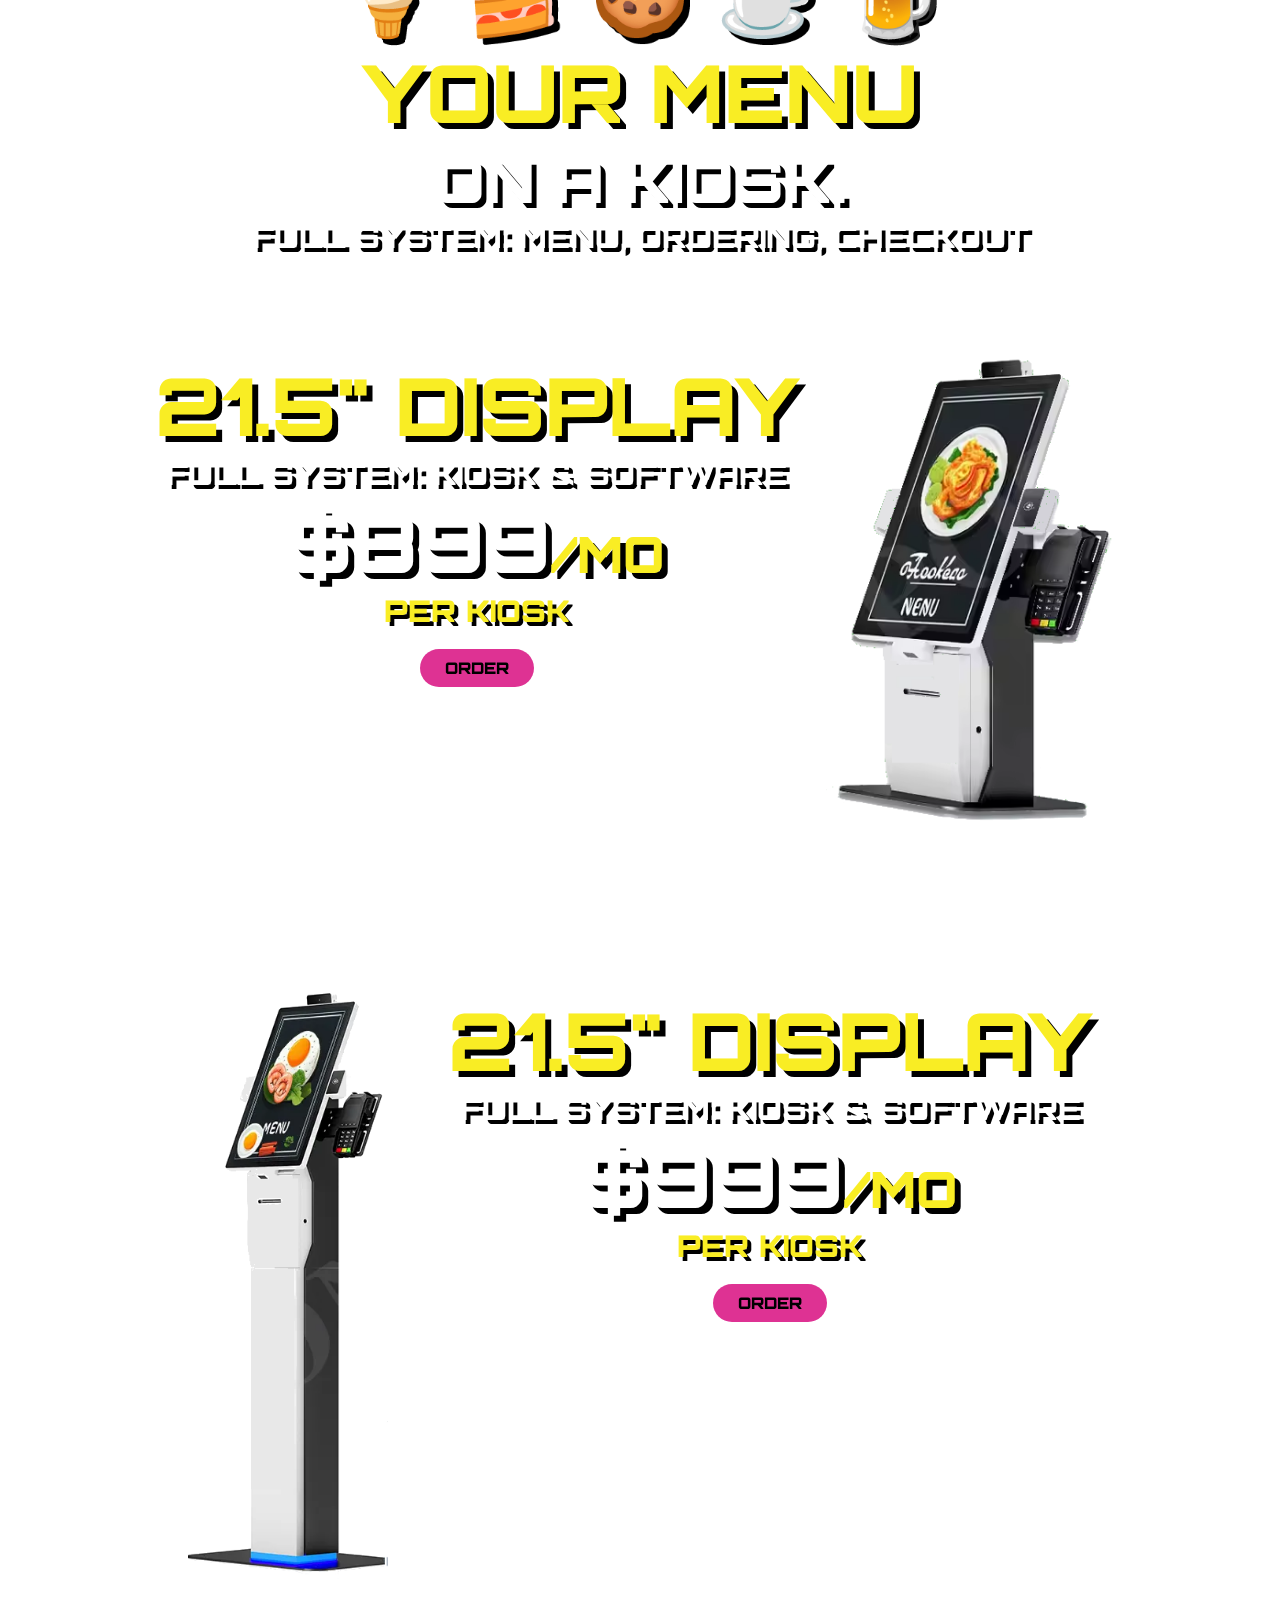
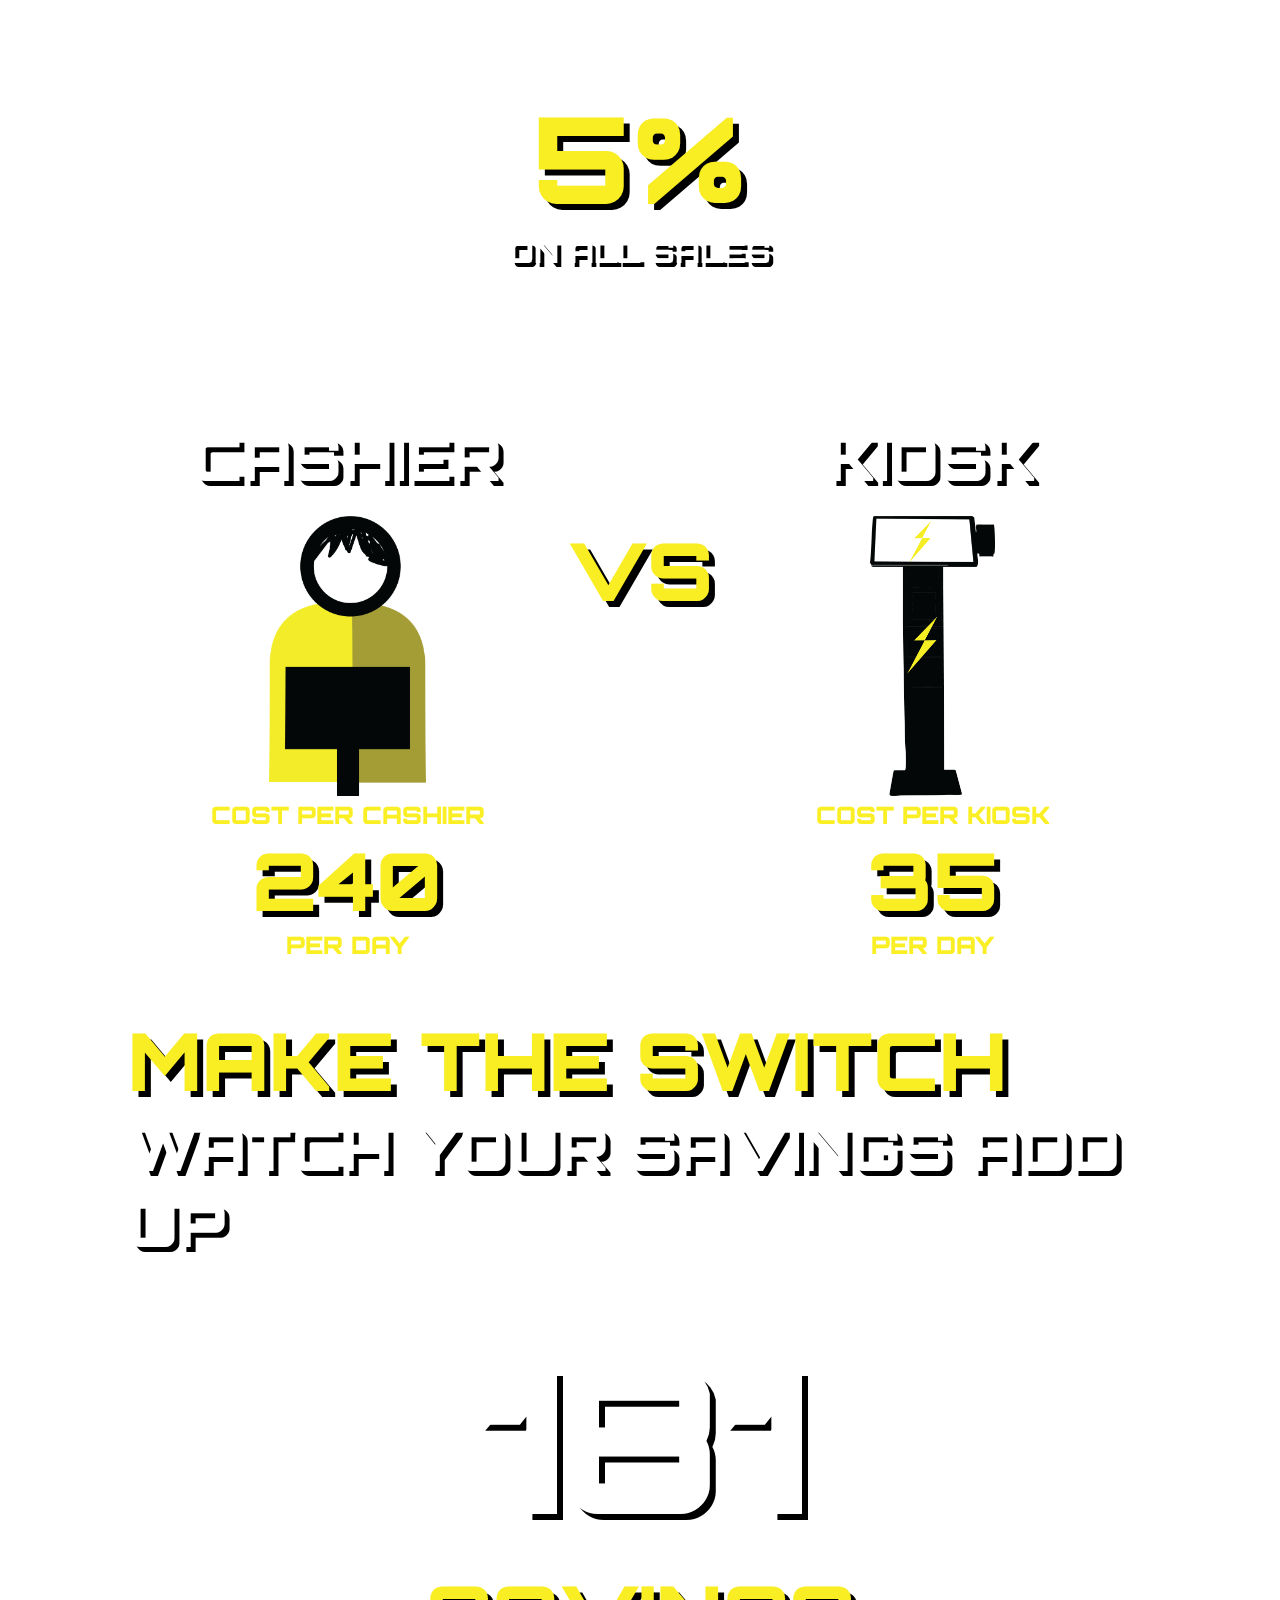
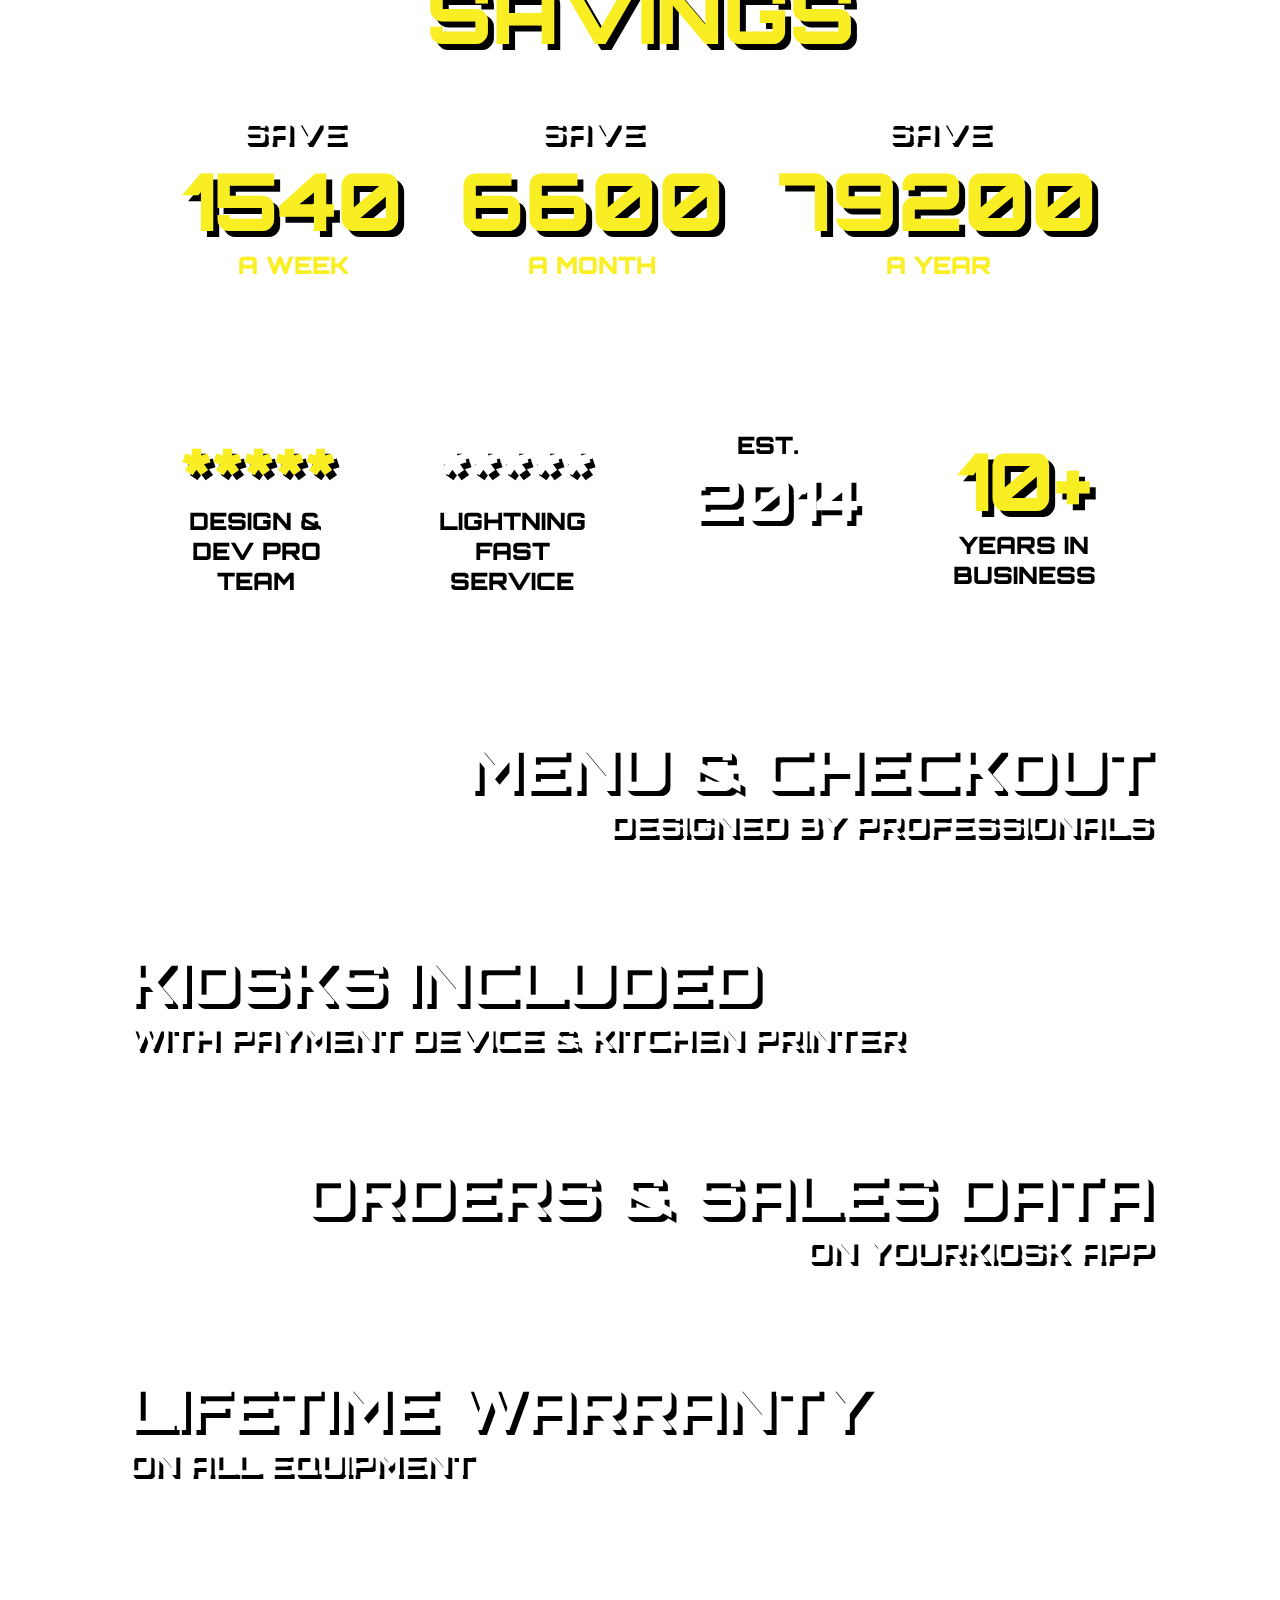
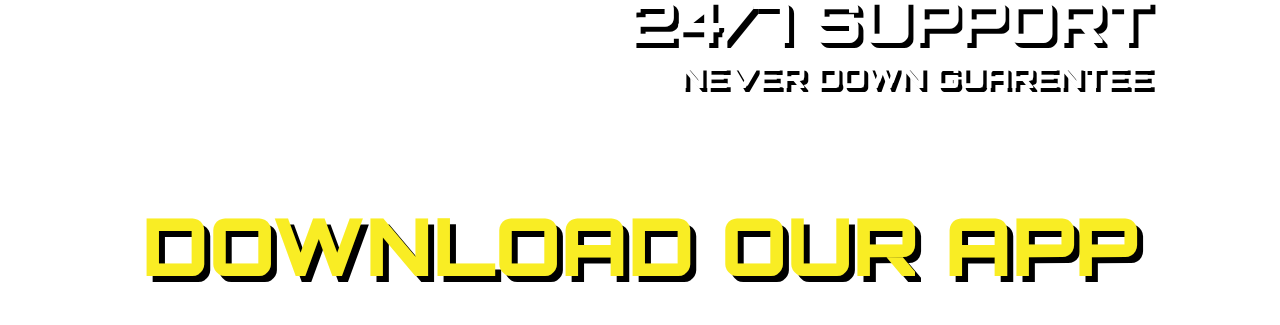
==== commit be1a7e57: "Add files via upload" ====
--- a/index.html
+++ b/index.html
@@ -70,7 +70,7 @@
         <h1 class="block">YOUR MENU</h1>
         <h2 class="block">ON A KIOSK.</h2>
         <h3 class="block">FULL SYSTEM: MENU, ORDERING, CHECKOUT</h3>
-        <h3 class="block">SELL ANYTHING ON A KIOSK.</h3>
+        
     </div>
 
 
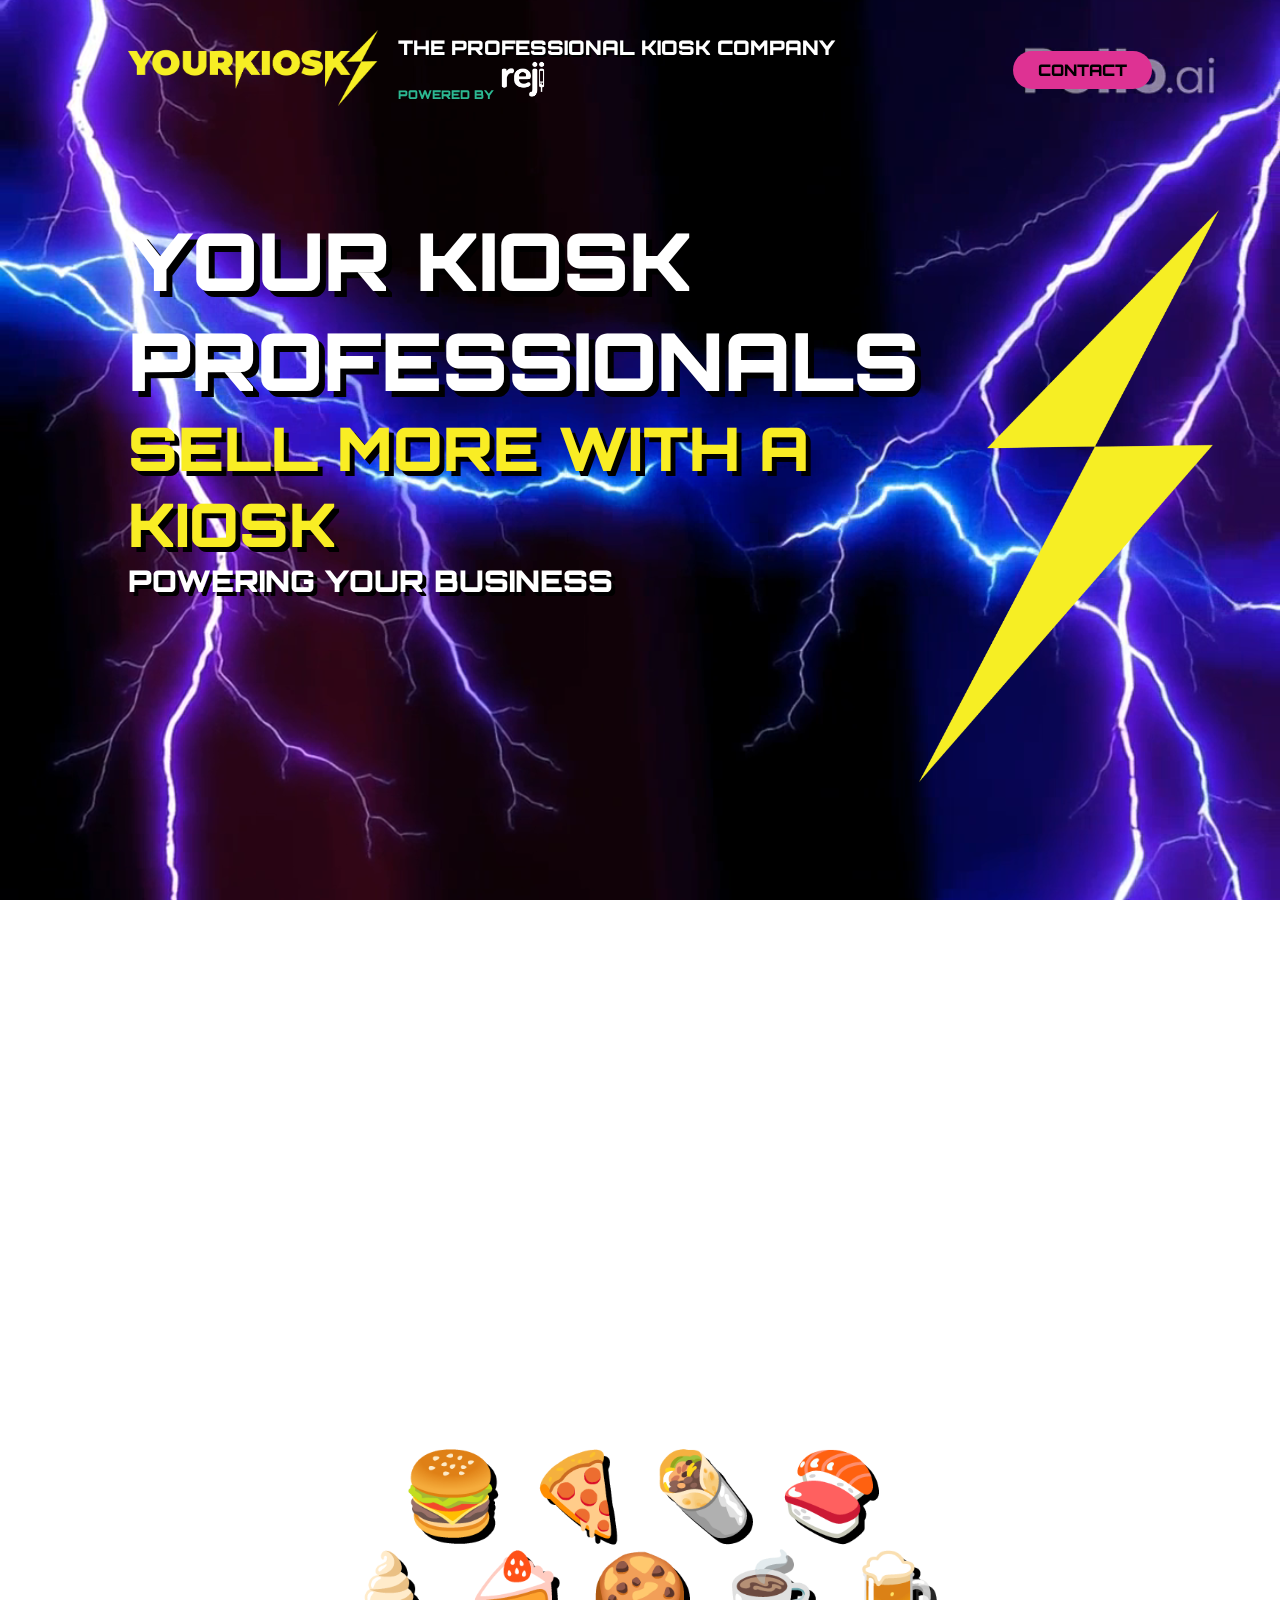
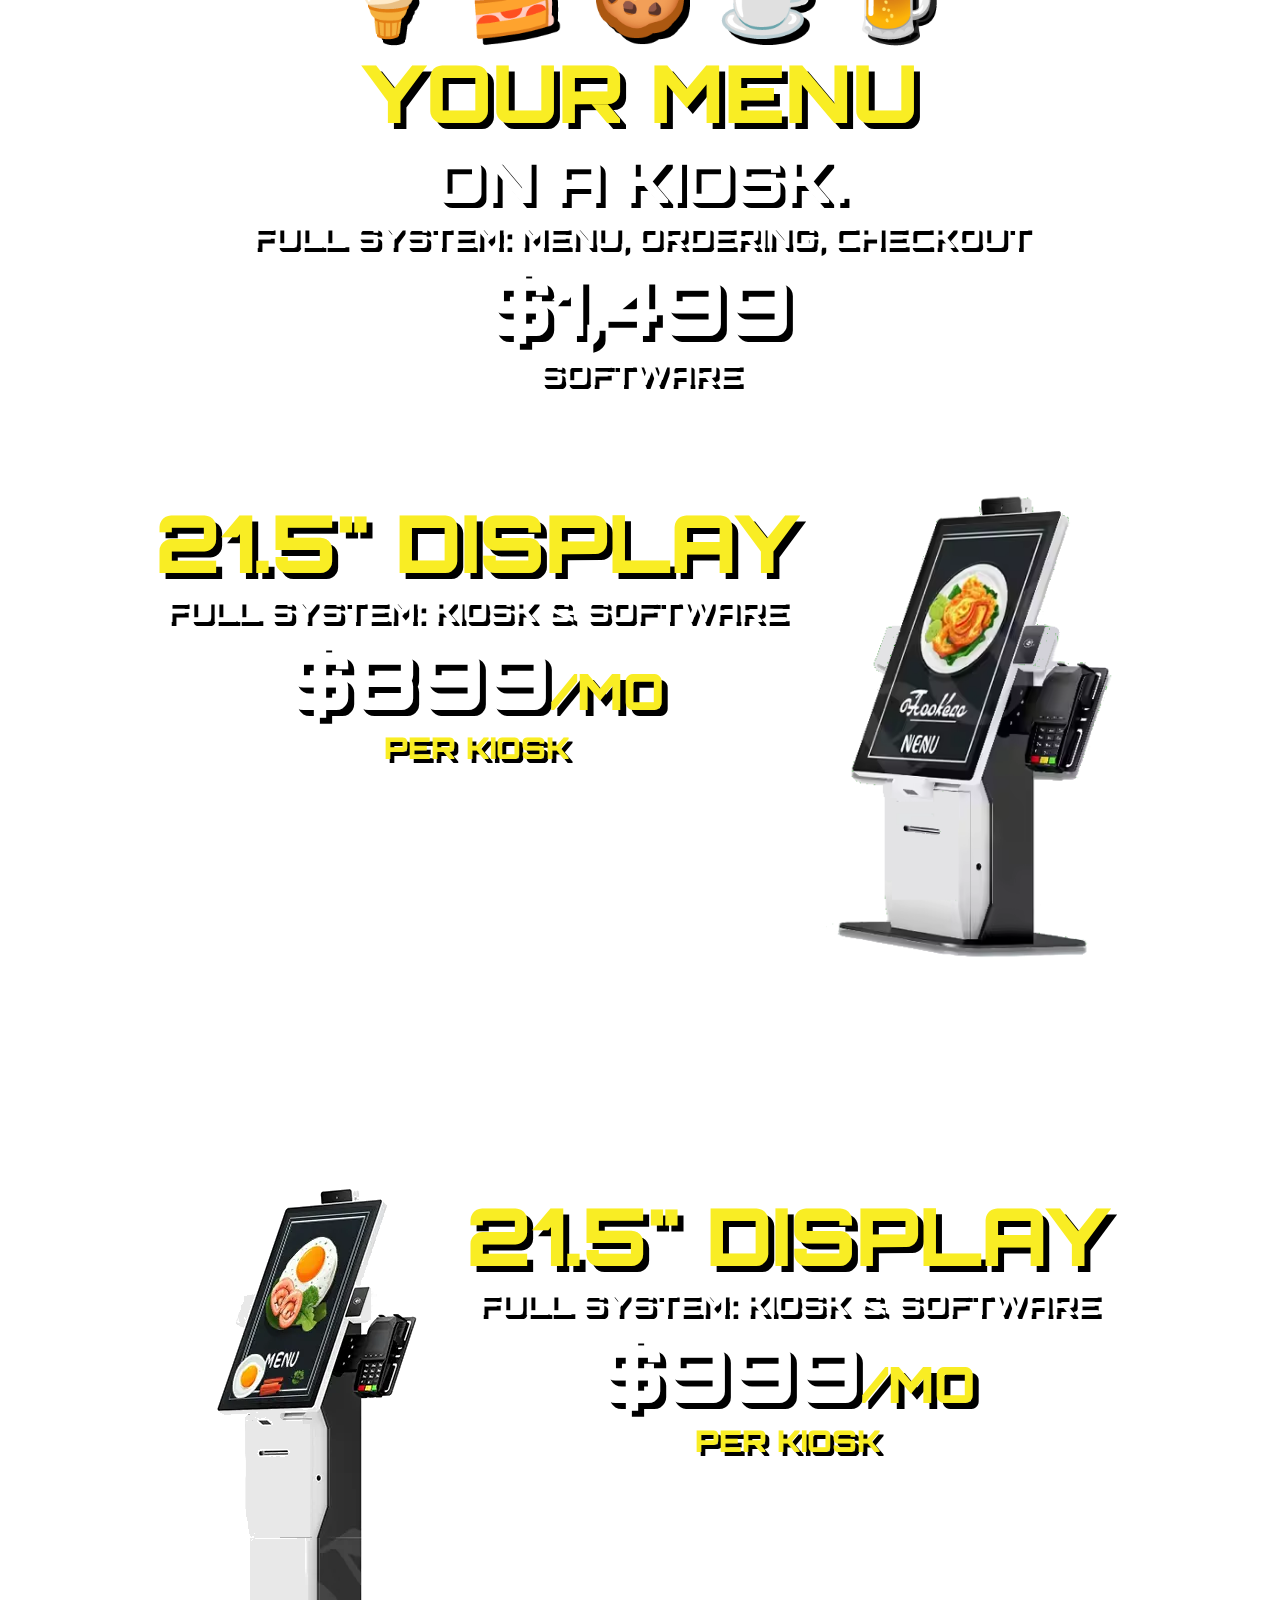
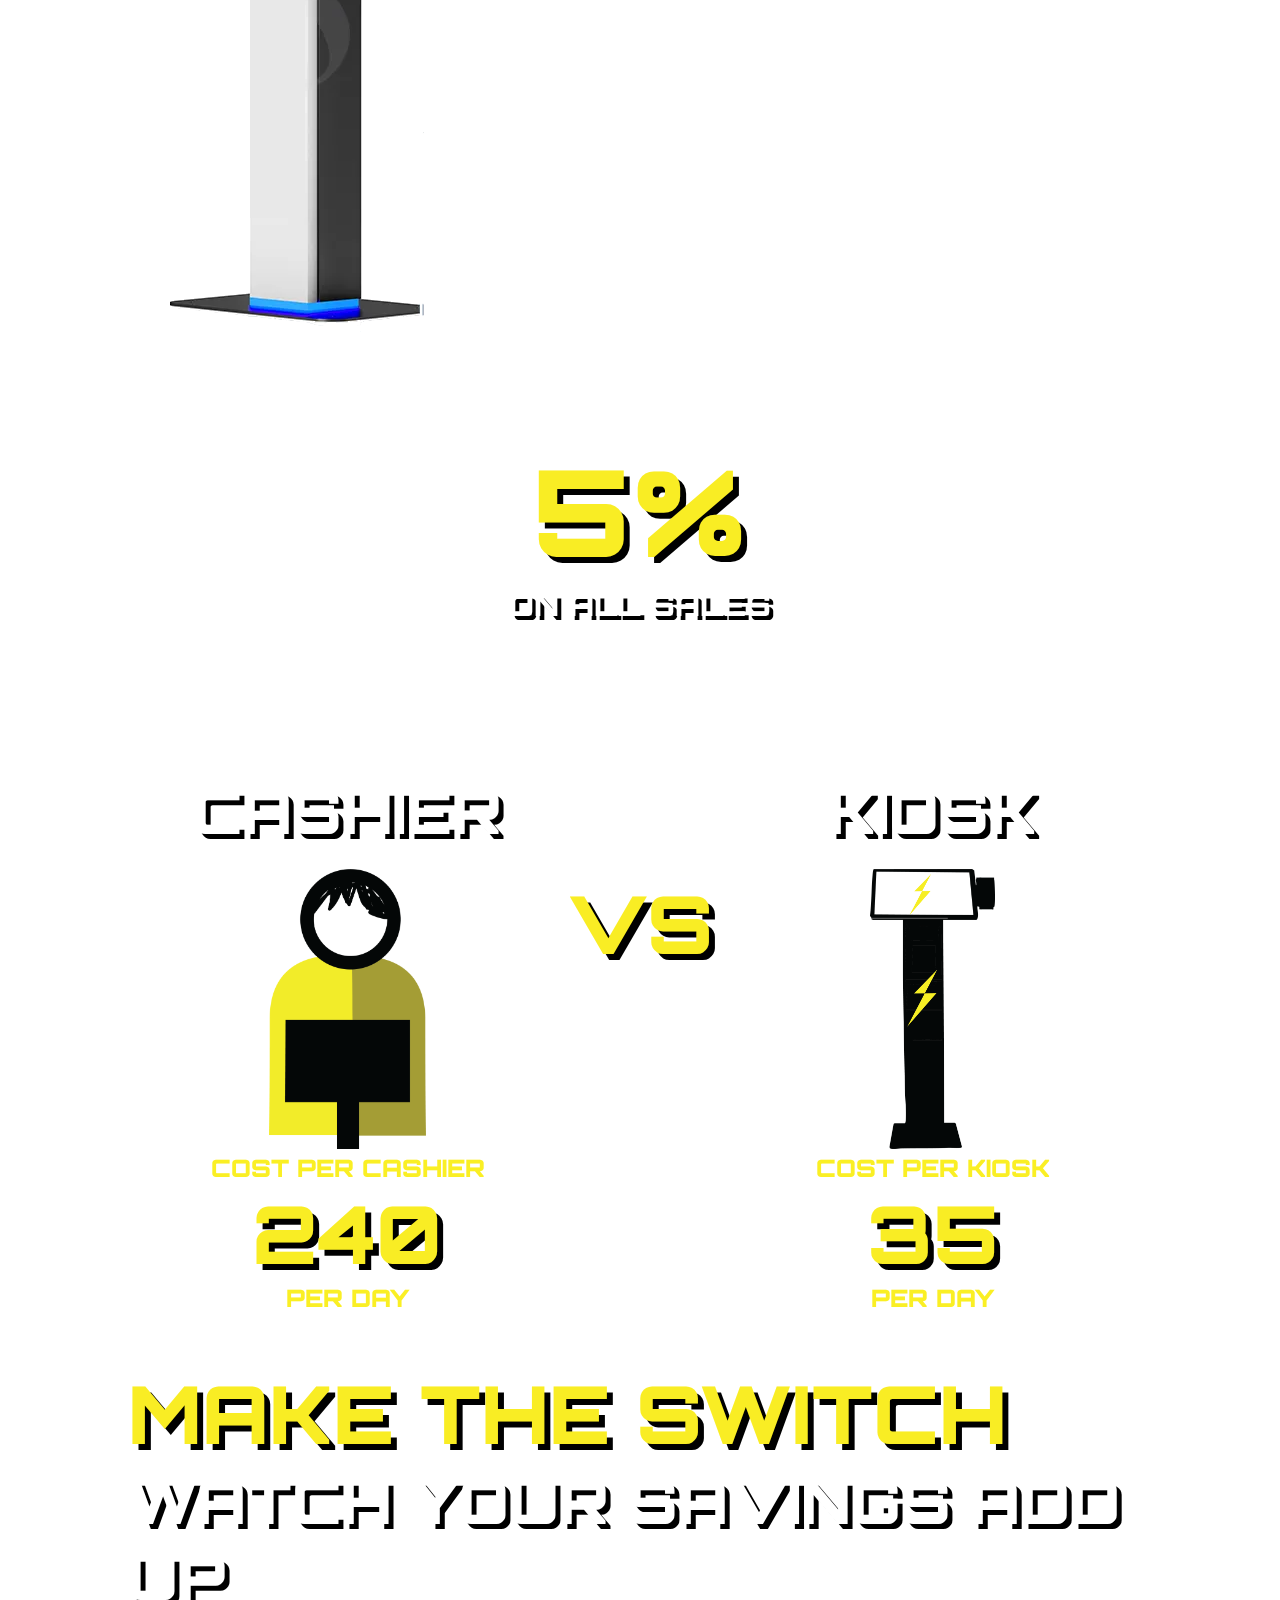
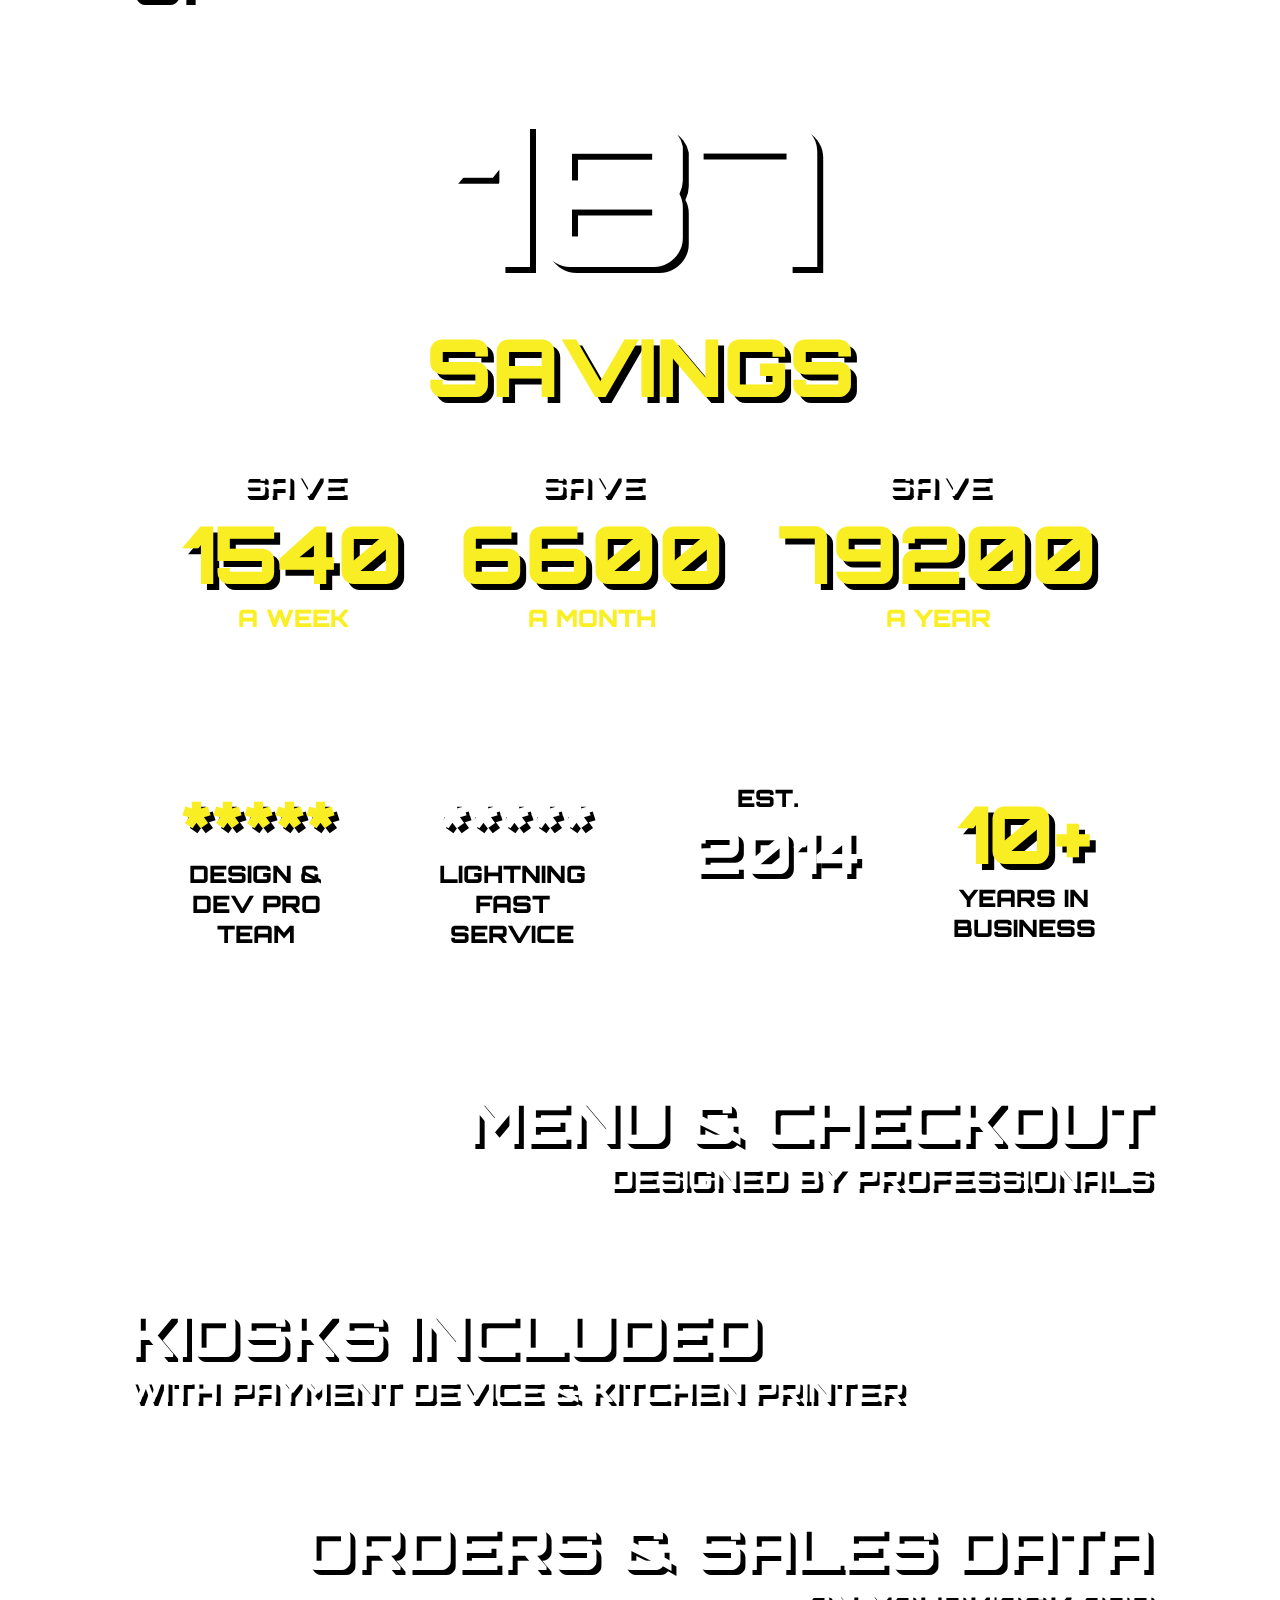
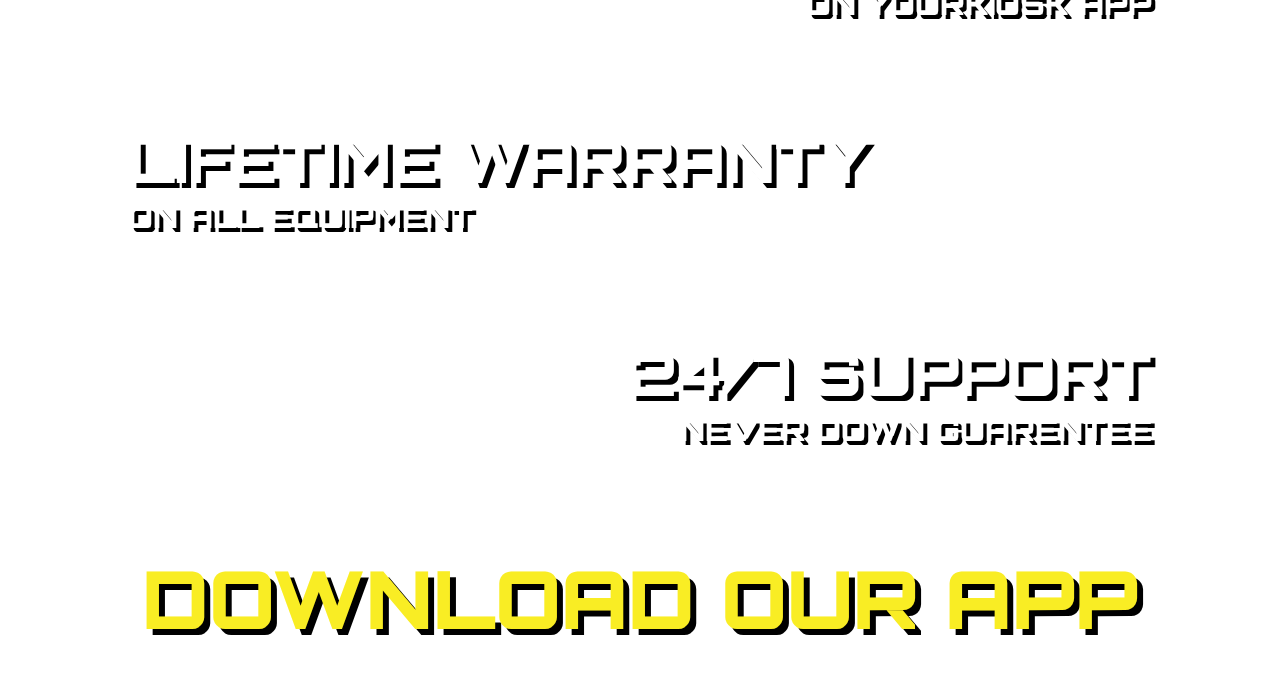
==== commit 36031c82: "Add files via upload" ====
--- a/index.html
+++ b/index.html
@@ -60,7 +60,7 @@
     </div>
 
     <div style="padding-top:100px; text-align:center;" class="vid">
-        <iframe src="https://player.vimeo.com/video/1067419614?badge=0&amp;autopause=0&amp;player_id=0&amp;autoplay=1&amp;muted=1&amp;loop=1&amp;app_id=58479" width="800" height="450" frameborder="0" allow="autoplay; fullscreen; picture-in-picture; clipboard-write; encrypted-media" title="YOUR KIOSK PROFESSIONALS WWW.YOURKIOSK.PRO"></iframe>
+        <iframe src="https://player.vimeo.com/video/1063959533?badge=0&amp;autopause=0&amp;player_id=0&amp;app_id=58479" width="800" height="450" frameborder="0" allow="autoplay; fullscreen; picture-in-picture; clipboard-write; encrypted-media" title="WWW.YOURKIOSK.PRO"></iframe>
     </div>
 
 
@@ -71,6 +71,8 @@
         <h2 class="block">ON A KIOSK.</h2>
         <h3 class="block">FULL SYSTEM: MENU, ORDERING, CHECKOUT</h3>
         
+        <h1 class="block" style=" color:#F9ED24;"><span style="color: #fff;">$1,499</h1> 
+        <h3 class="block">SOFTWARE</h3>
     </div>
 
 
@@ -82,8 +84,13 @@
             <h3 class="block">FULL SYSTEM: KIOSK & SOFTWARE</h3>
             <h1 class="block" style=" color:#F9ED24;"><span style="color: #fff;">$899<span style="color: #F9ED24; font-size: 50px;">/MO</span></span></h1> 
             <h3 class="block"  style="color:#F9ED24; padding-bottom: 20px;">PER KIOSK</h3>
-             
-             <a href="contact.html"><button class="block">ORDER</button></a>
+
+            <div style="text-align:center; padding-bottom: 20px;" class="vid">
+                <iframe src="https://player.vimeo.com/video/1067419614?badge=0&amp;autopause=0&amp;player_id=0&amp;app_id=58479" width="400" height="225" frameborder="0" allow="autoplay; fullscreen; picture-in-picture; clipboard-write; encrypted-media" title="YOUR KIOSK PROFESSIONALS WWW.YOURKIOSK.PRO"></iframe>
+
+            </div>
+
+             <!-- <a href="contact.html"><button class="block">ORDER</button></a> -->
             
             <!-- <div style="padding-top: 20px;" class="littlebox block">
                 <div class="lb">
@@ -103,7 +110,7 @@
 
 
         <div class="card block">
-            <img style="width:300px;" src="counter2.png" alt="">
+            <img class="k1" style="width:300px;" src="counter2.png" alt="">
         </div>
 
     </div> 
@@ -111,7 +118,7 @@
     <div style="padding-top: 150px;"class="Productcontent">
 
         <div class="card block">
-            <img style="width:200px;" src="stand4.png" alt="">
+            <img class="k2" src="stand4.png" alt="">
         </div>
 
         <div class="circlecontent" style="text-align: center;">
@@ -120,7 +127,12 @@
             <h3 class="block">FULL SYSTEM: KIOSK & SOFTWARE</h3>
             <h1 class="block" style=" color:#F9ED24;"><span style="color: #fff;">$999<span style="color: #F9ED24; font-size: 50px;">/MO</span></span></h1> 
             <h3 class="block" style=" color:#F9ED24; padding-bottom: 20px;">PER KIOSK</h3> 
-             <a  href="contact.html"><button class="block">ORDER</button></a> 
+
+            <div style="text-align:center; padding-bottom: 20px;" class="vid">
+                <iframe src="https://player.vimeo.com/video/1067419614?badge=0&amp;autopause=0&amp;player_id=0&amp;app_id=58479" width="400" height="225" frameborder="0" allow="autoplay; fullscreen; picture-in-picture; clipboard-write; encrypted-media" title="YOUR KIOSK PROFESSIONALS WWW.YOURKIOSK.PRO"></iframe>
+            </div>
+
+             <!-- <a  href="contact.html"><button class="block">ORDER</button></a>  -->
             
             <!-- <div style="padding-top: 20px;" class="littlebox block">
                 <div class="lb">
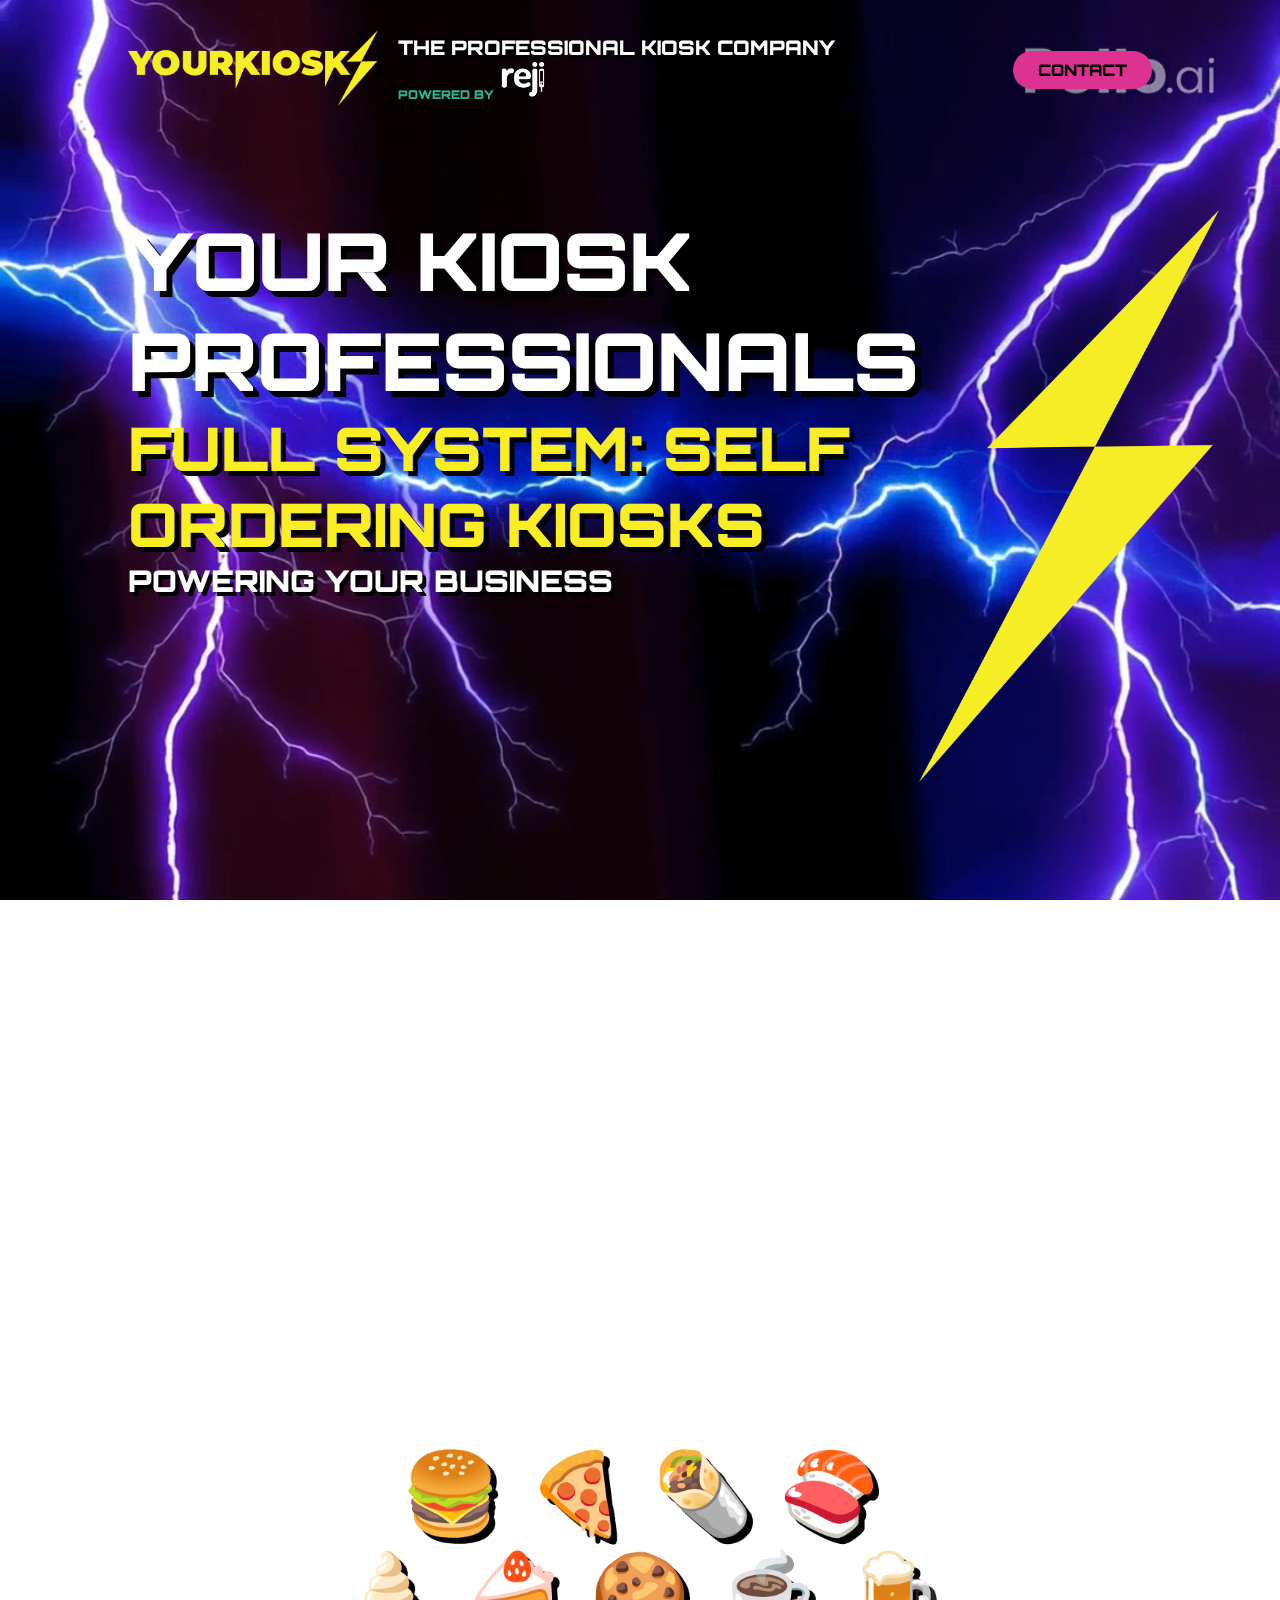
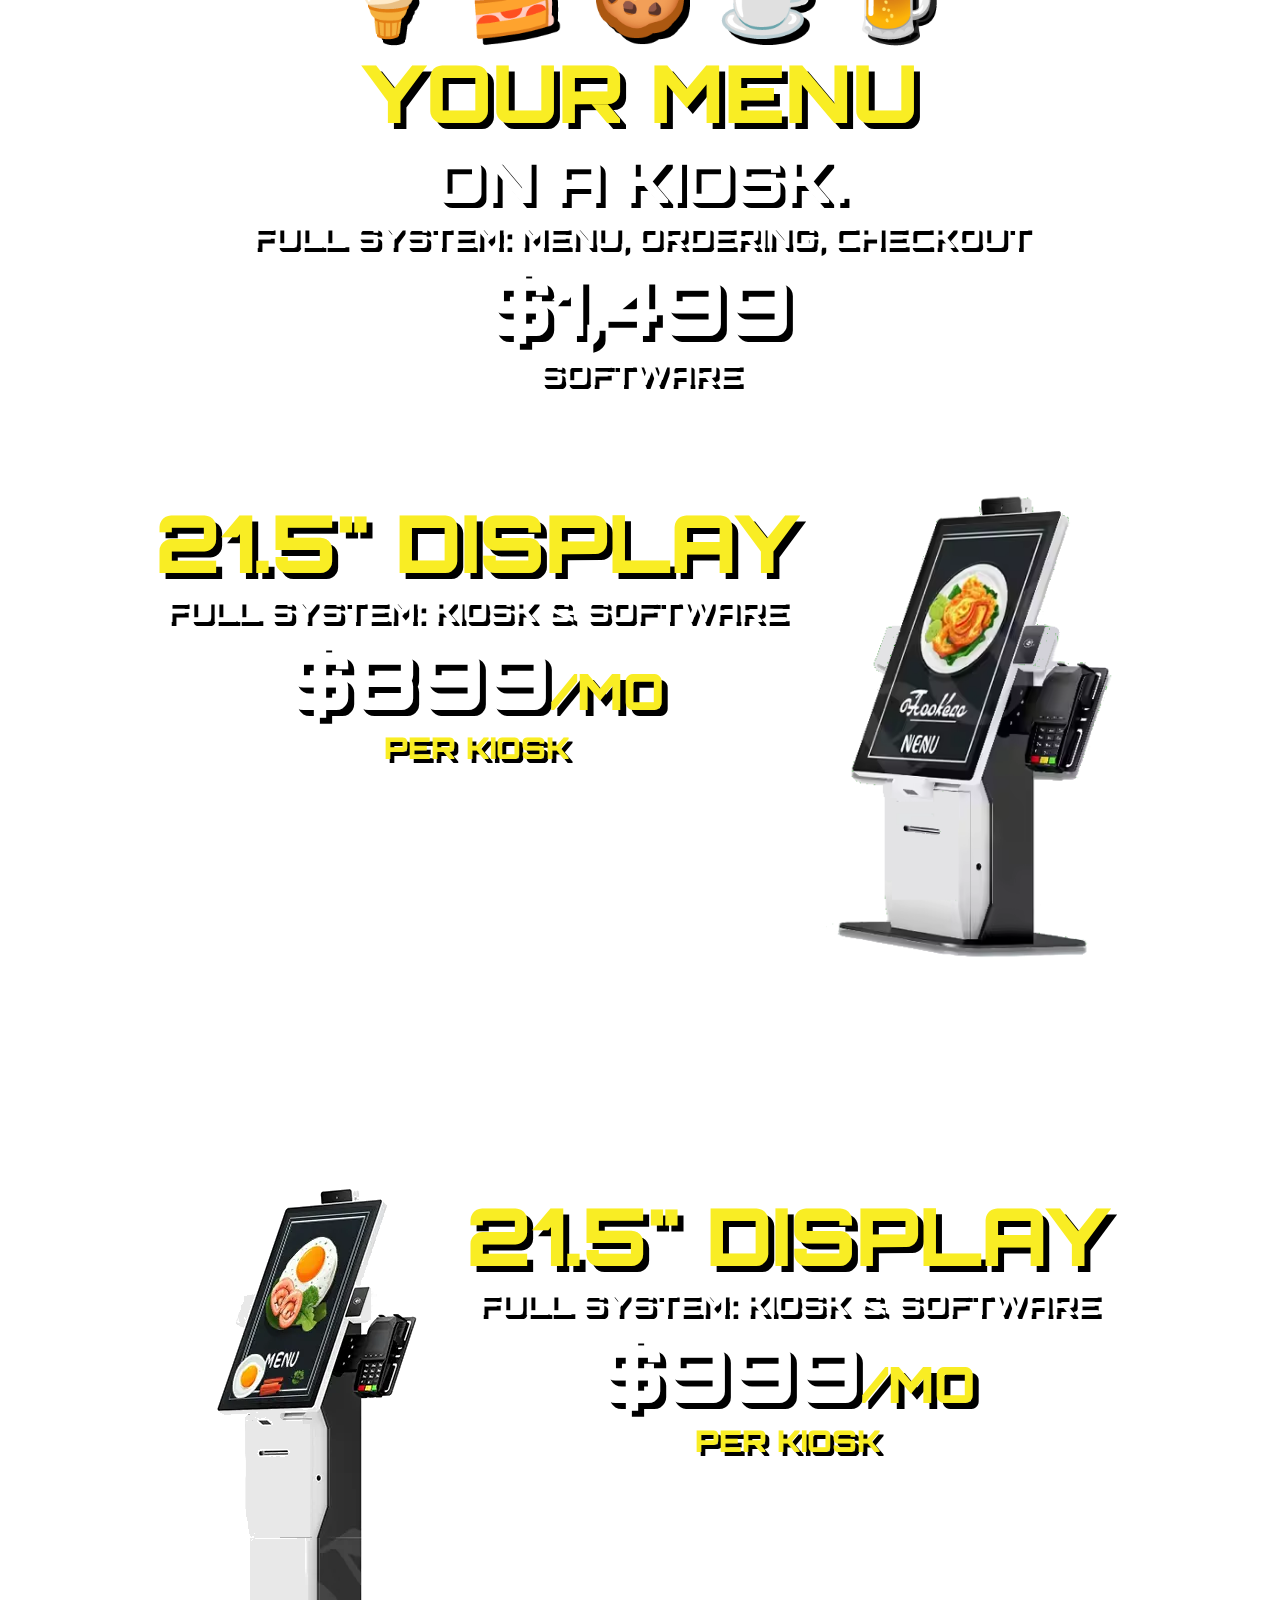
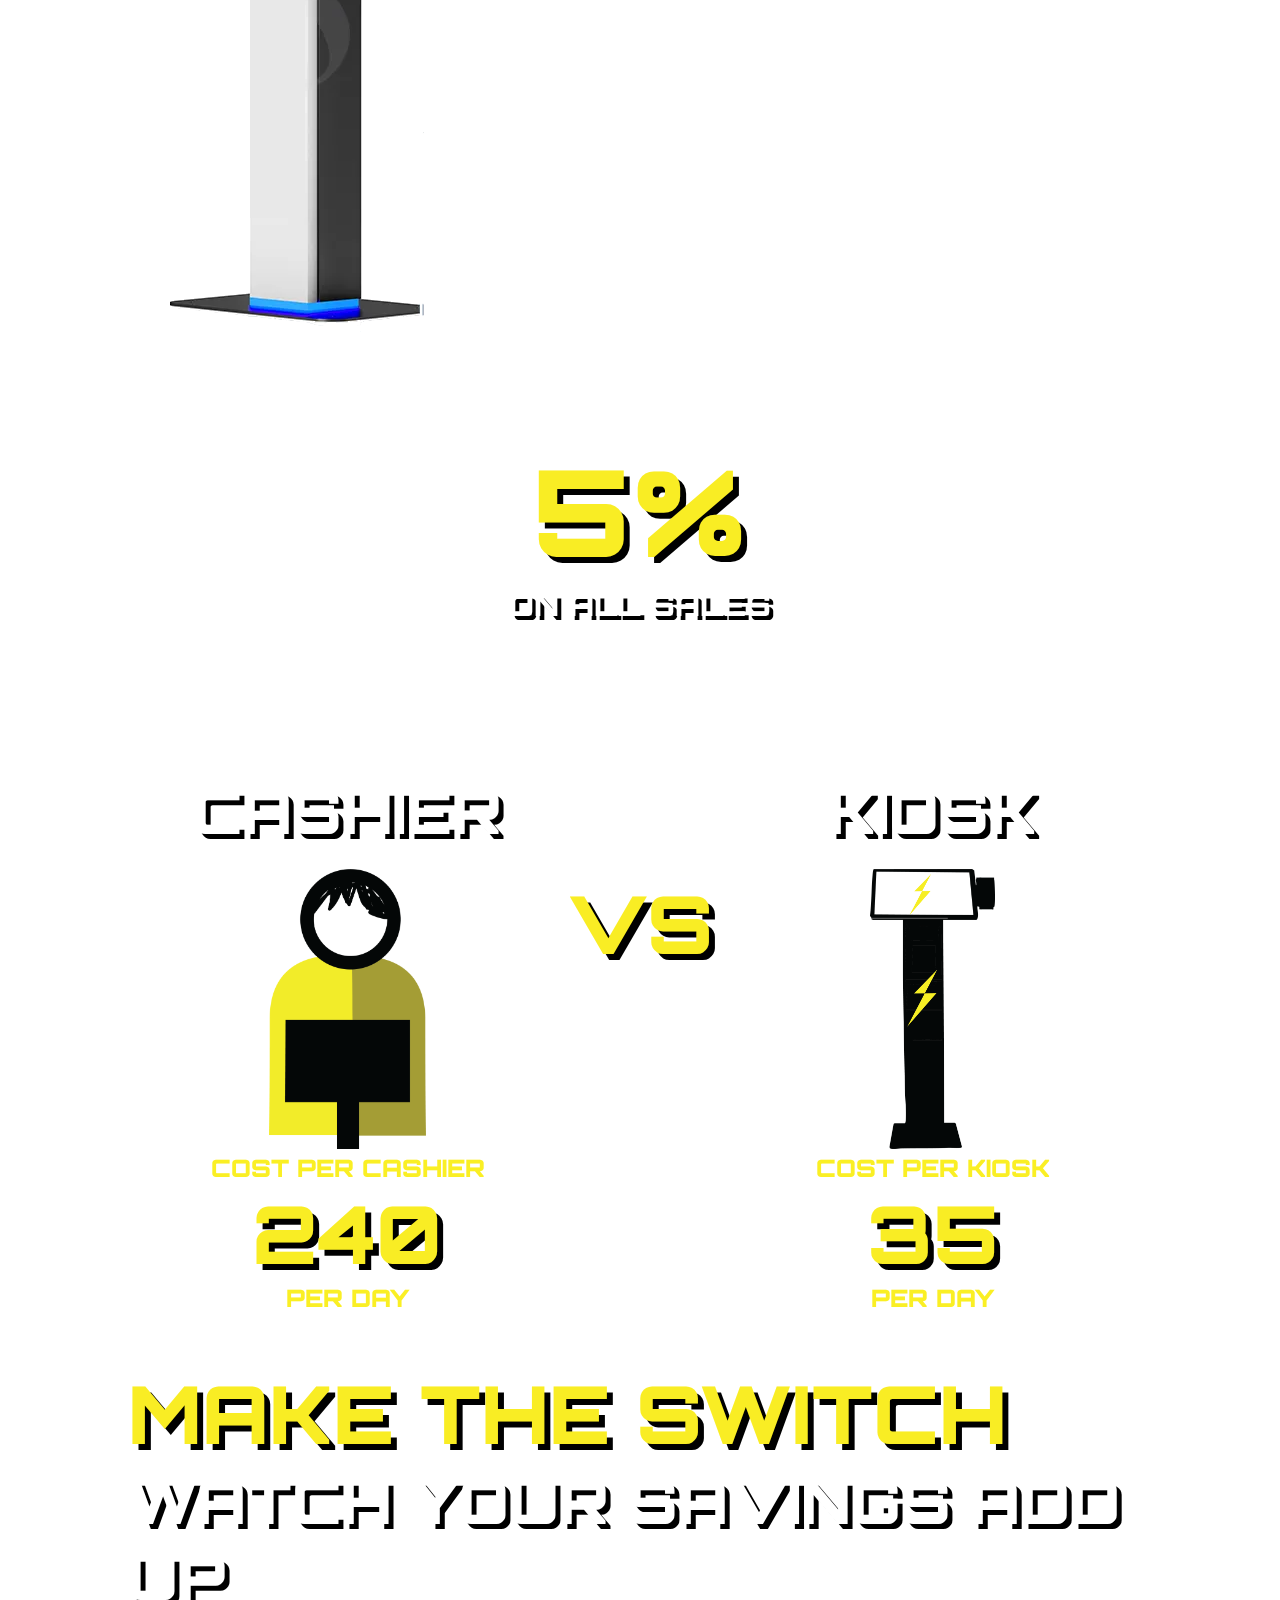
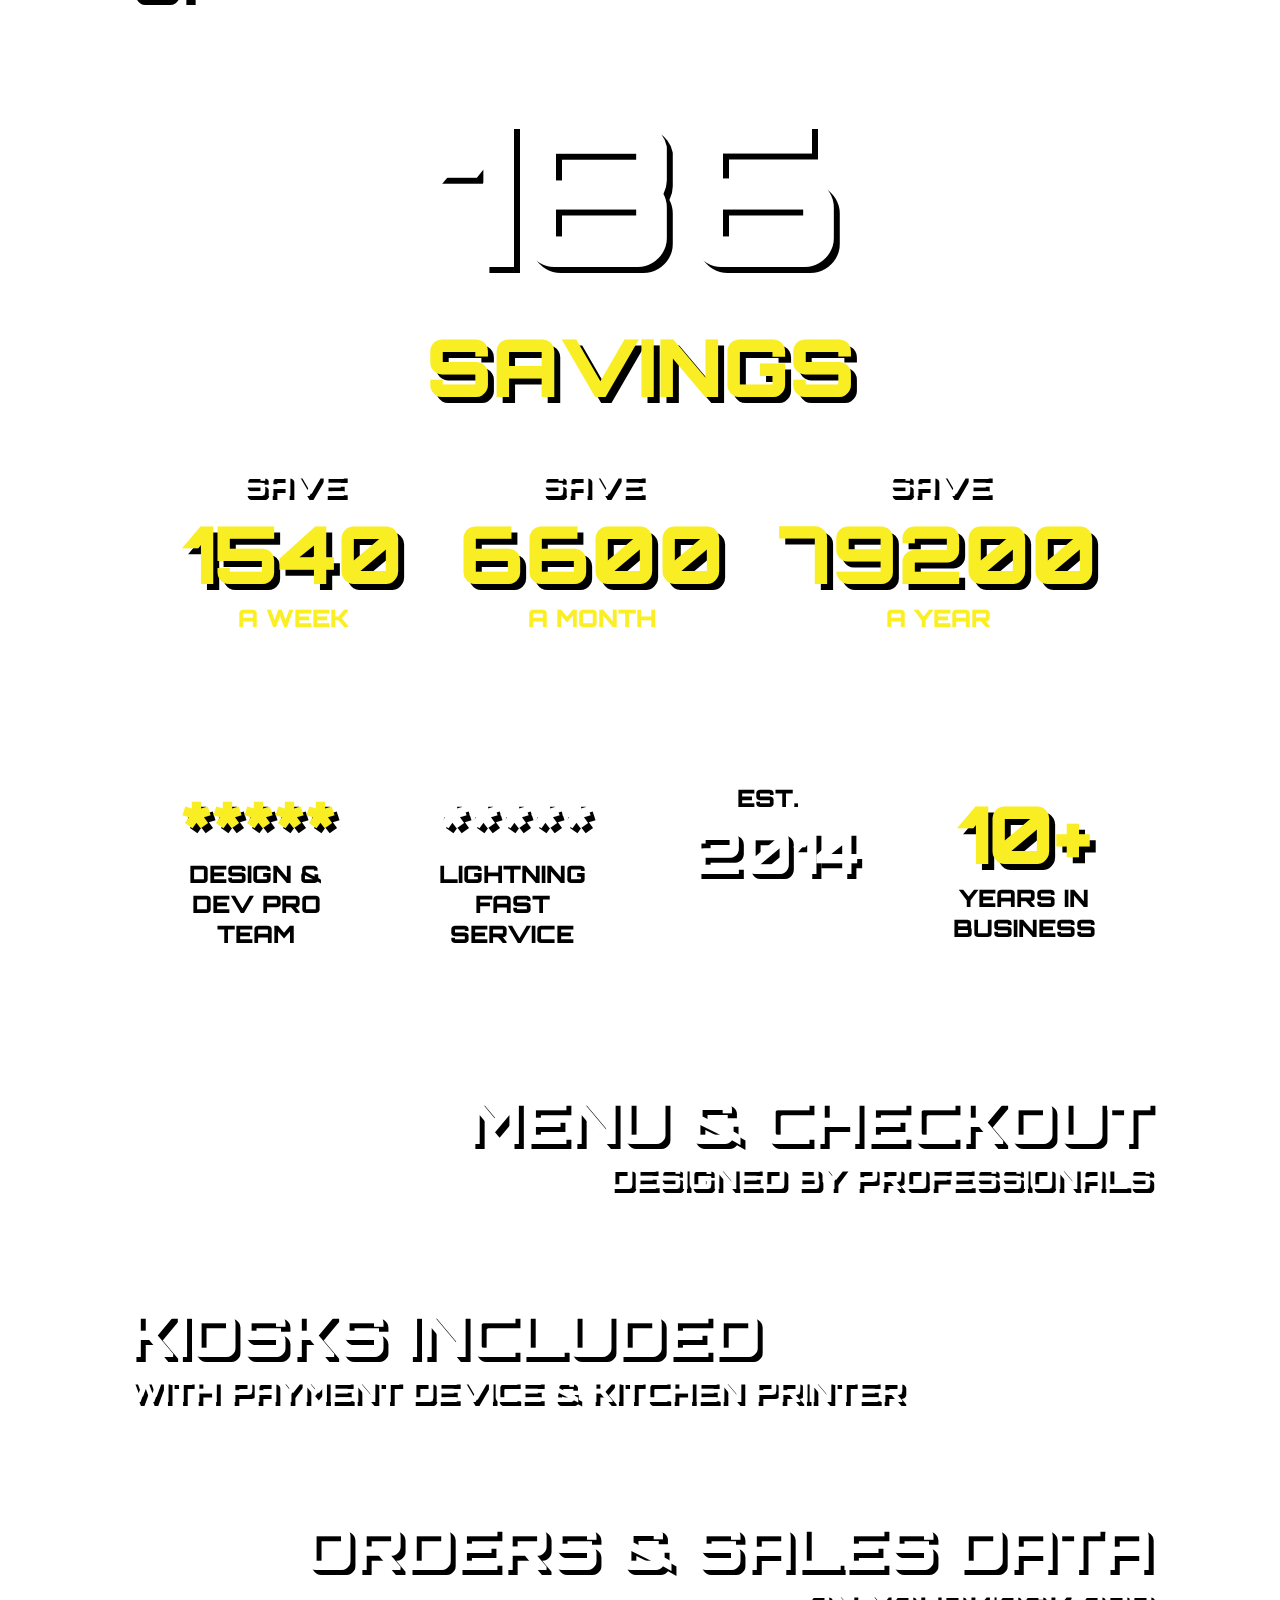
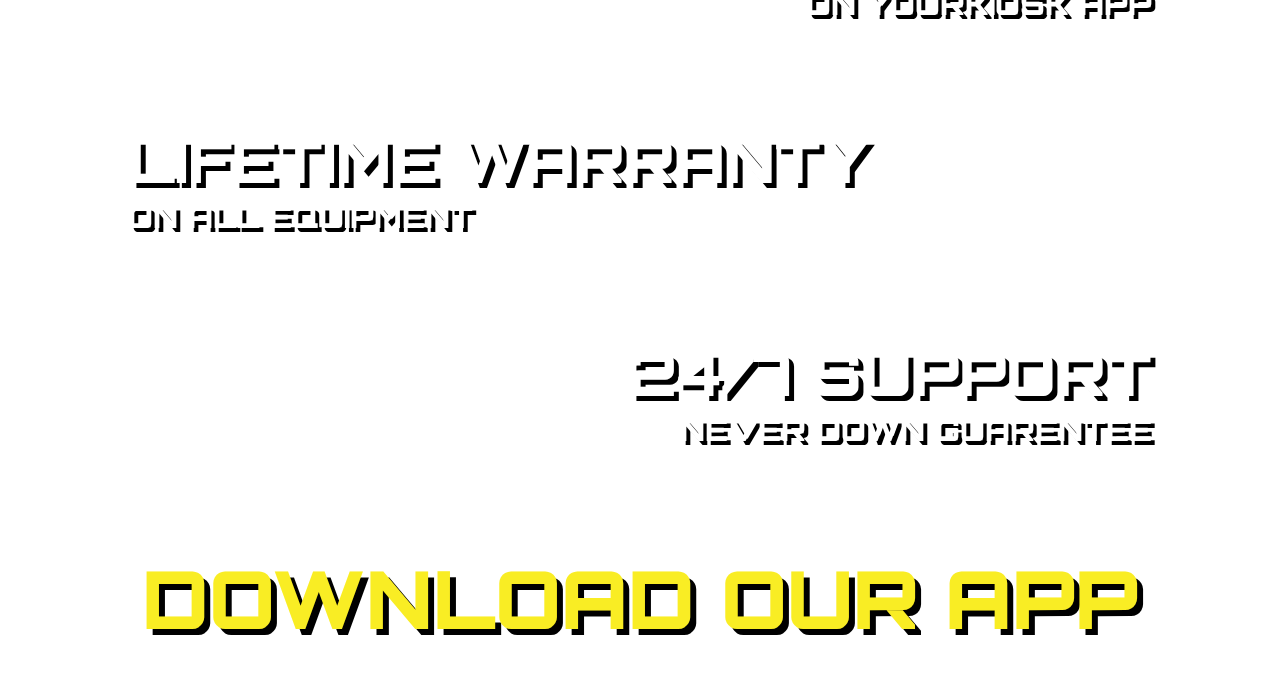
==== commit 1f2fcc80: "Add files via upload" ====
--- a/index.html
+++ b/index.html
@@ -49,7 +49,7 @@
             <h1 style="color: #fff">YOUR KIOSK PROFESSIONALS</h1>
            
 
-           <h2 style="color: #F9ED24;">SELL MORE WITH A KIOSK</h2>
+           <h2 style="color: #F9ED24;">FULL SYSTEM: SELF ORDERING KIOSKS</h2>
            <h3>POWERING YOUR BUSINESS</h3>
 
 
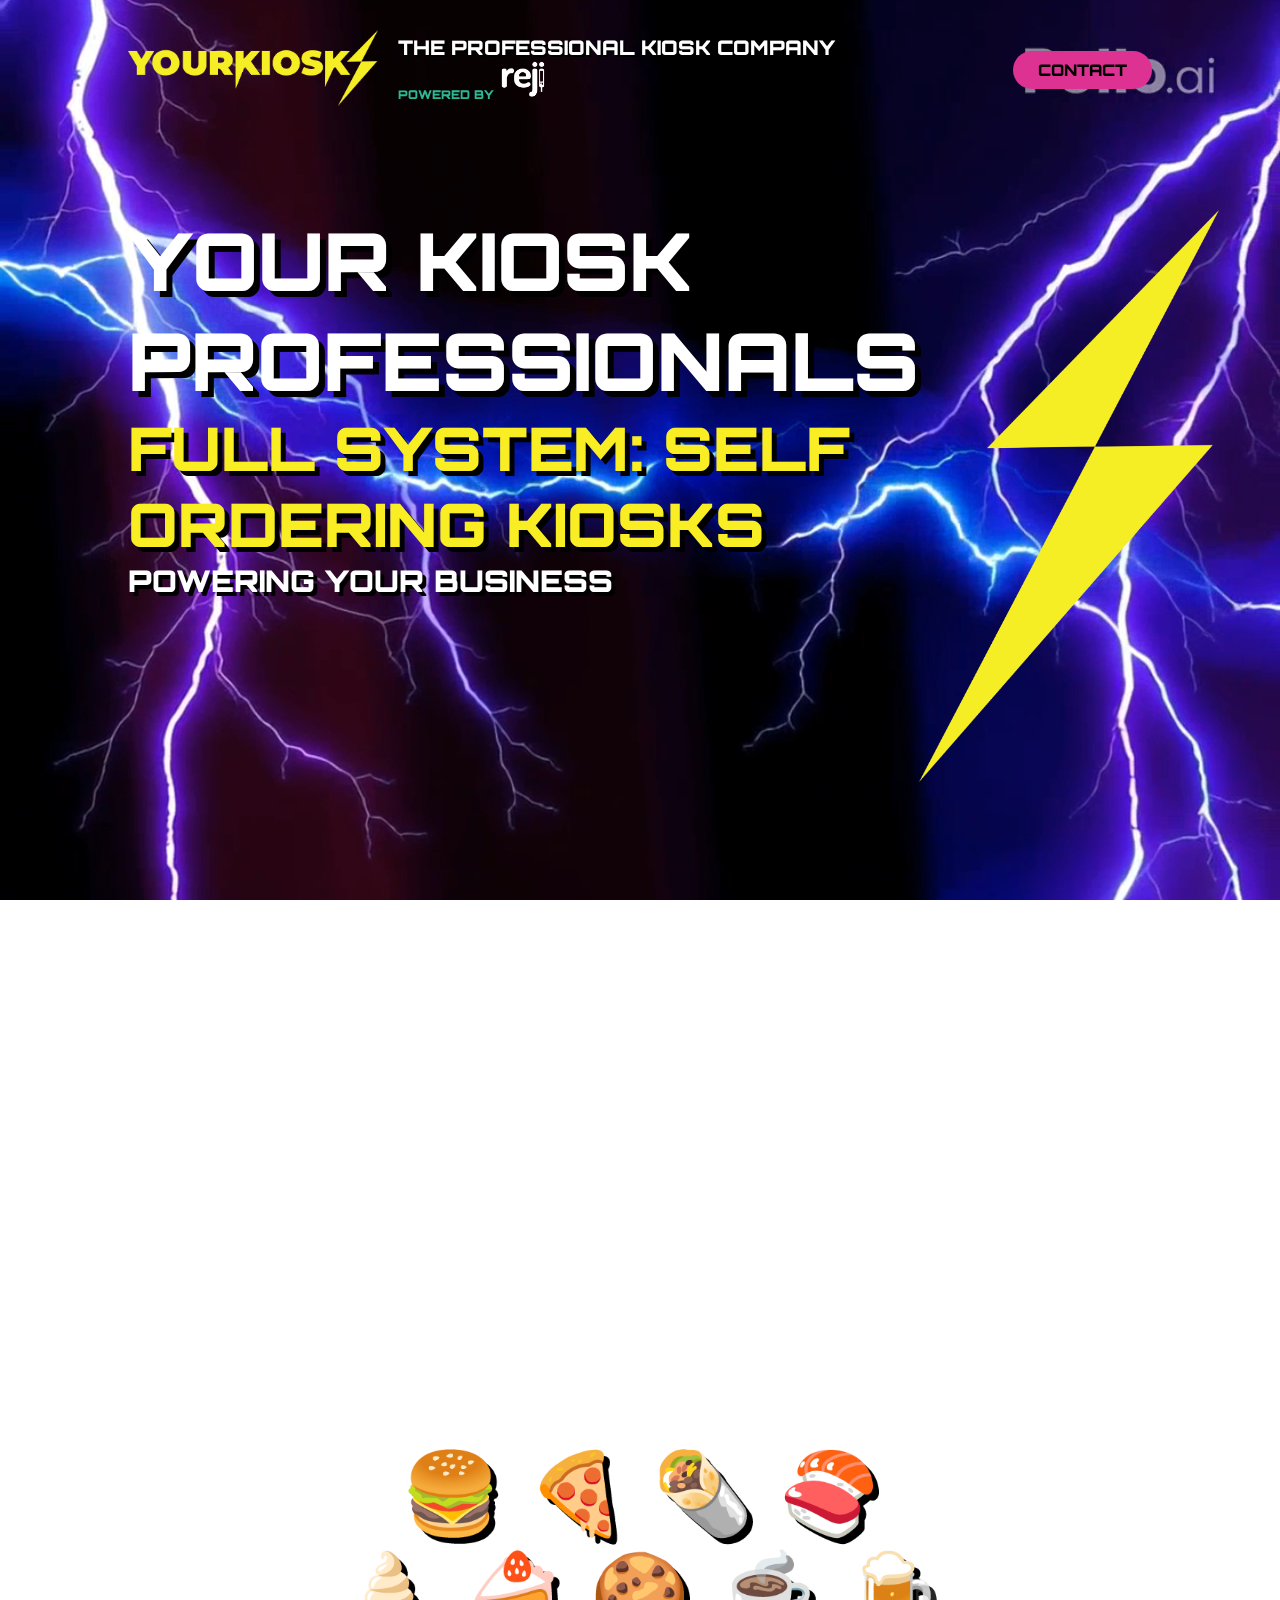
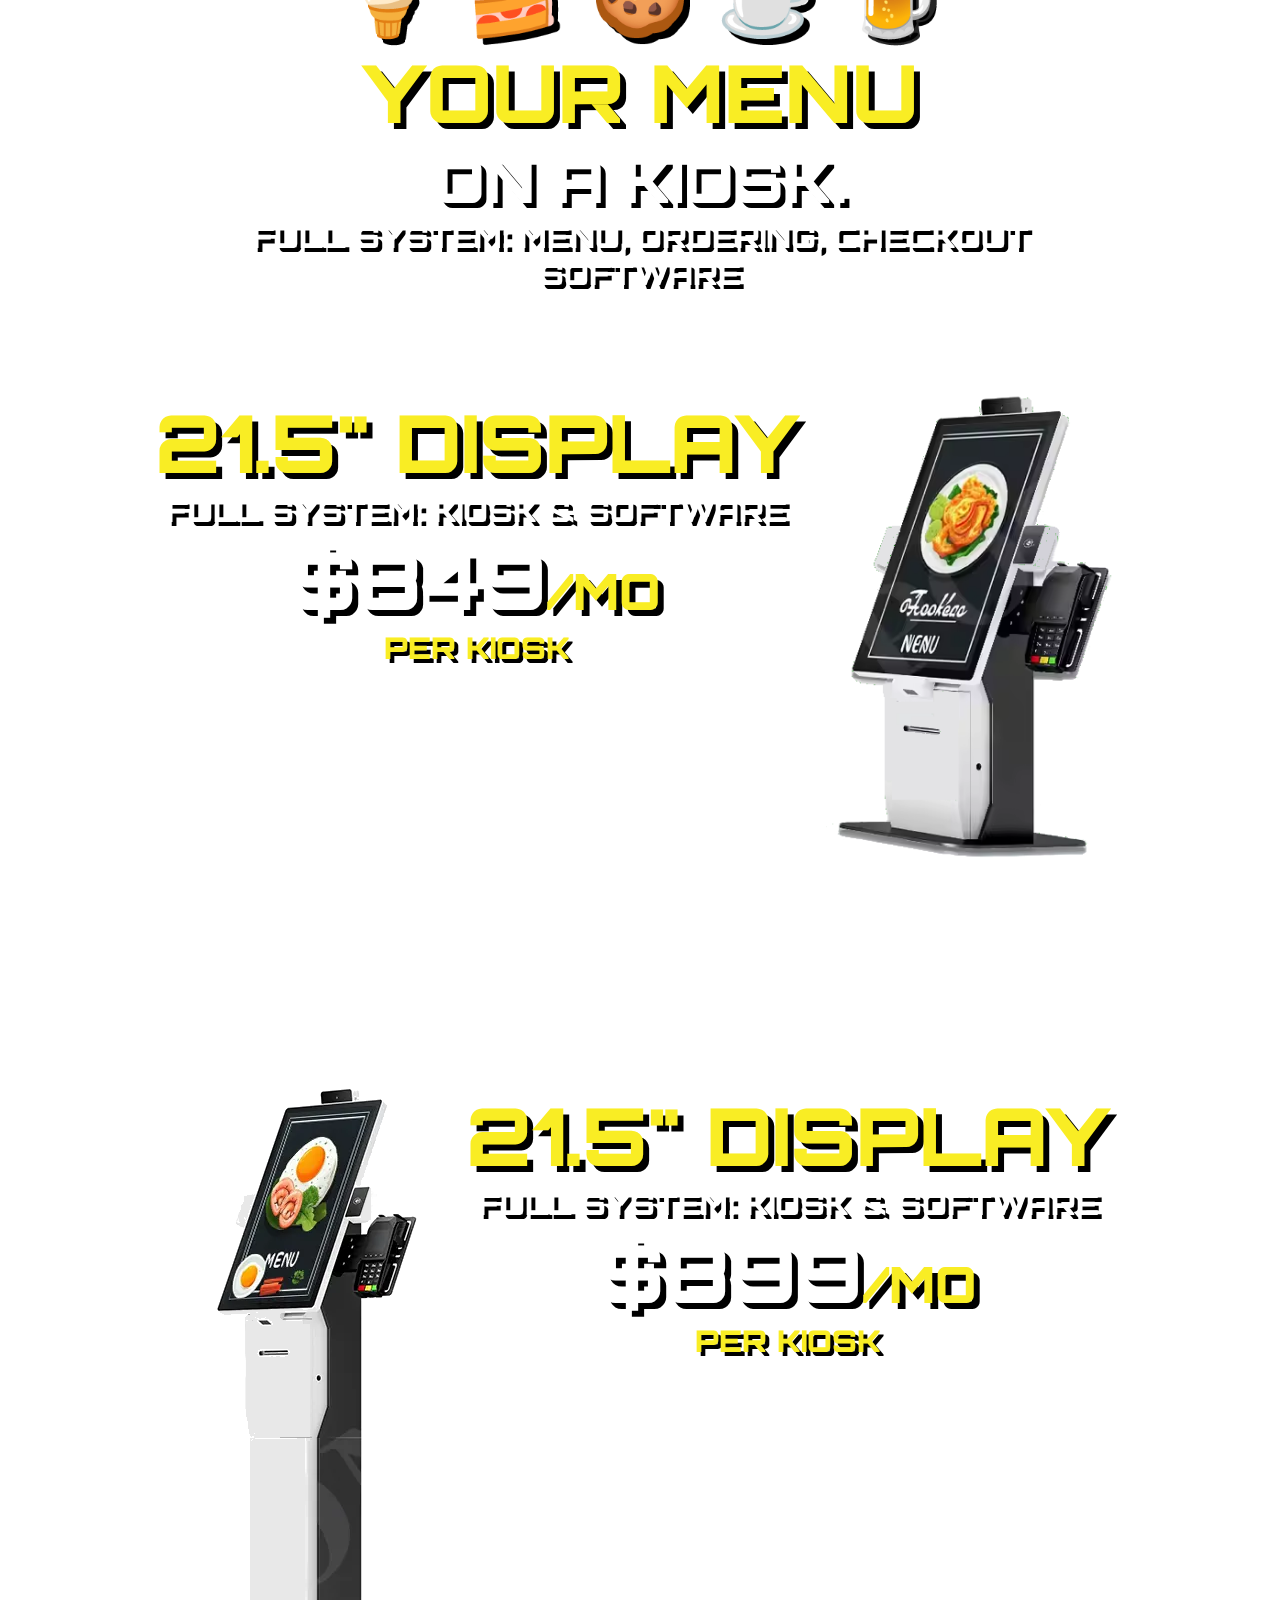
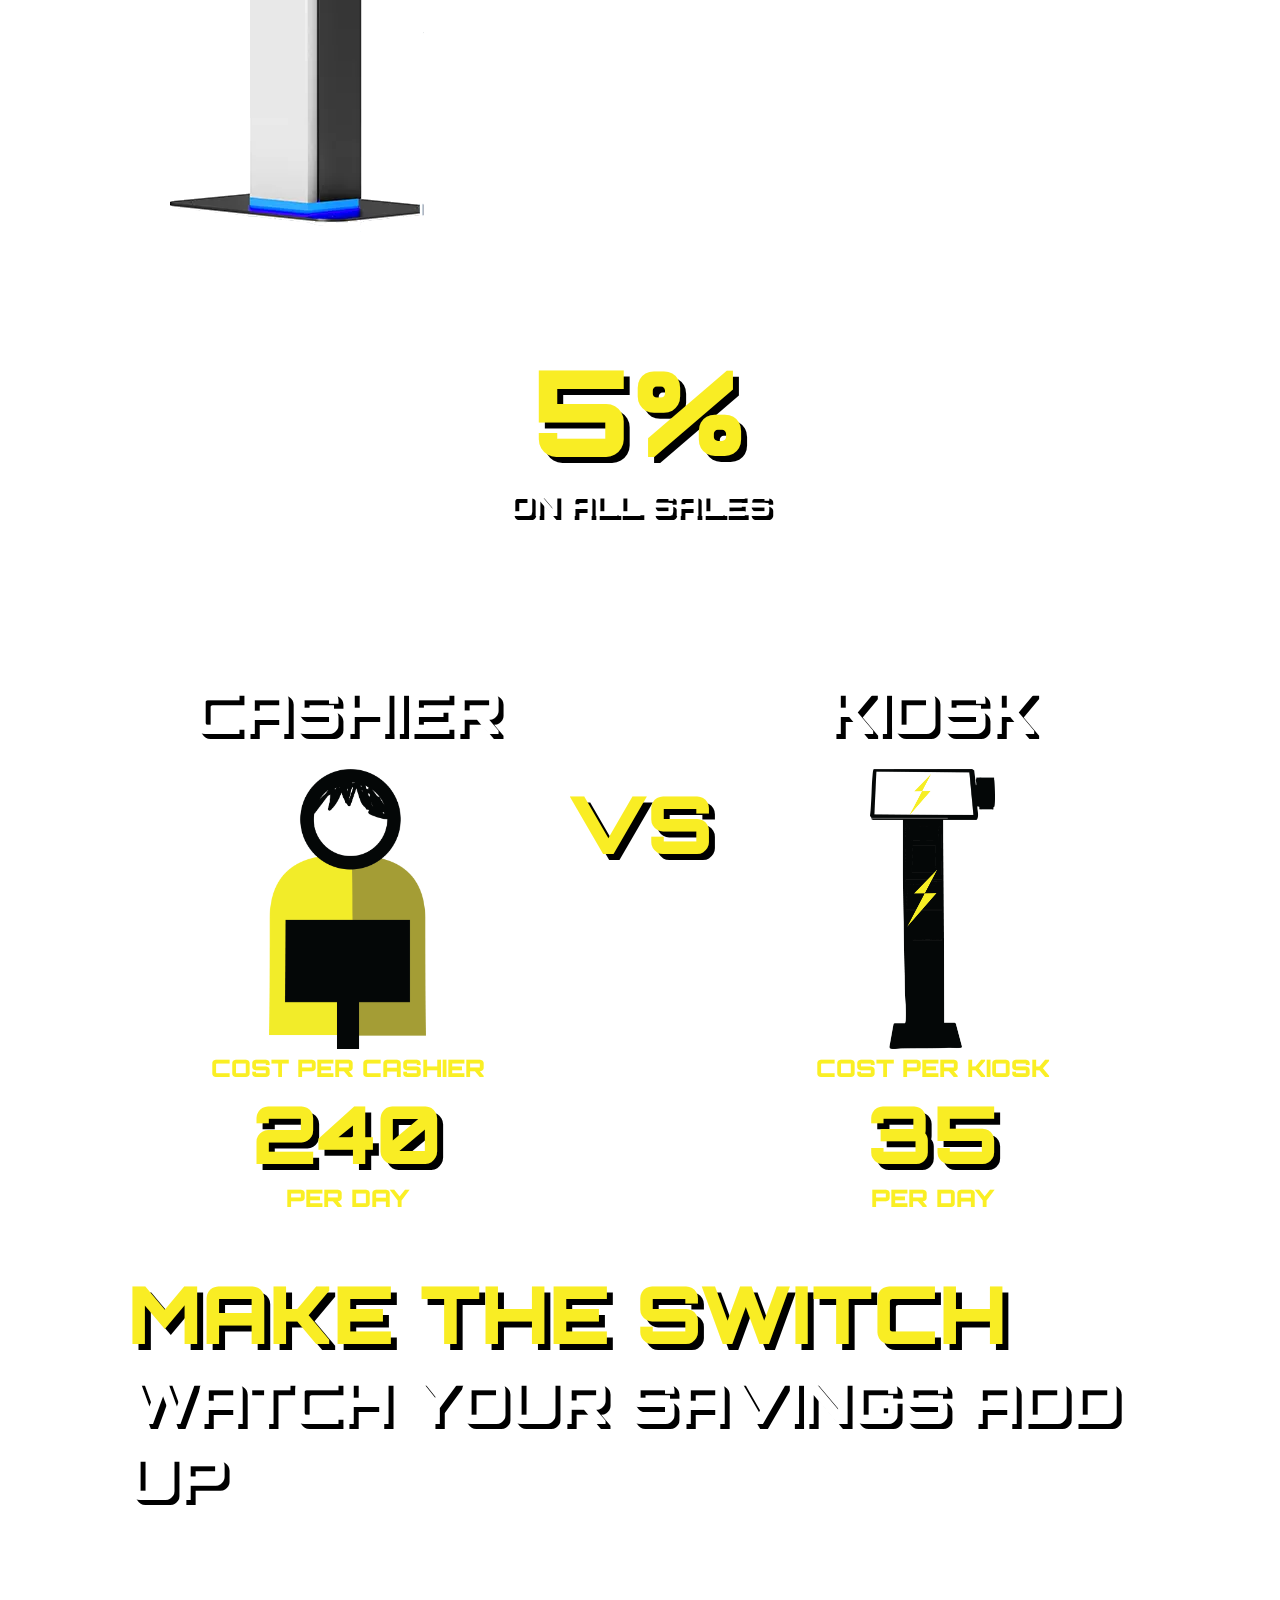
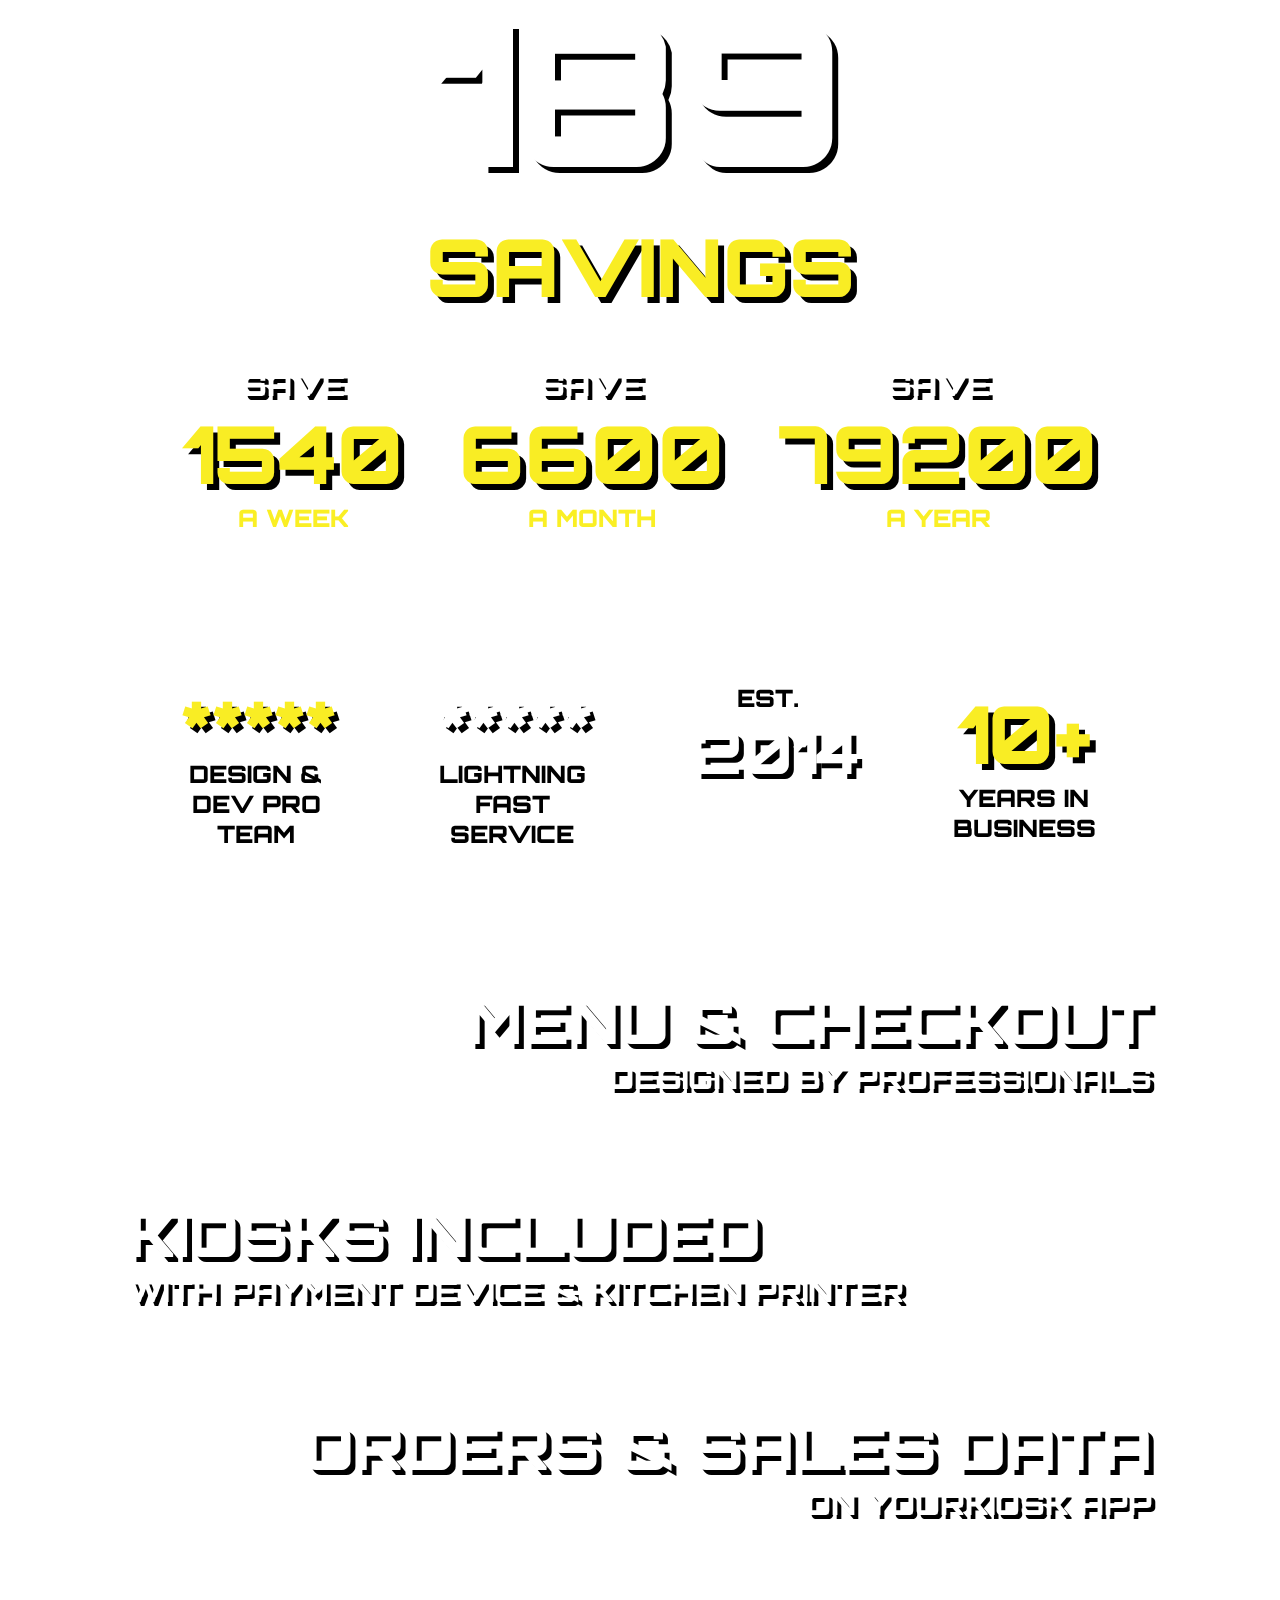
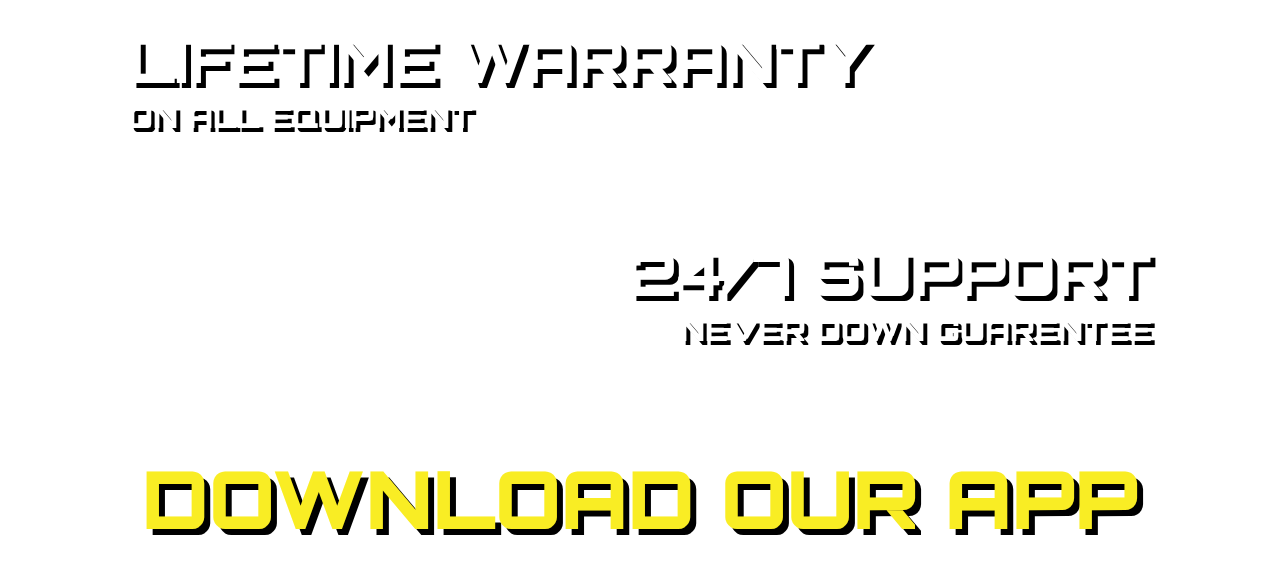
==== commit 8fc40124: "Add files via upload" ====
--- a/index.html
+++ b/index.html
@@ -70,8 +70,8 @@
         <h1 class="block">YOUR MENU</h1>
         <h2 class="block">ON A KIOSK.</h2>
         <h3 class="block">FULL SYSTEM: MENU, ORDERING, CHECKOUT</h3>
-        
-        <h1 class="block" style=" color:#F9ED24;"><span style="color: #fff;">$1,499</h1> 
+<!--         
+        <h1 class="block" style=" color:#F9ED24;"><span style="color: #fff;">$1,499</h1>  -->
         <h3 class="block">SOFTWARE</h3>
     </div>
 
@@ -82,7 +82,7 @@
 
             <h1 class="block">21.5" DISPLAY</h1>
             <h3 class="block">FULL SYSTEM: KIOSK & SOFTWARE</h3>
-            <h1 class="block" style=" color:#F9ED24;"><span style="color: #fff;">$899<span style="color: #F9ED24; font-size: 50px;">/MO</span></span></h1> 
+            <h1 class="block" style=" color:#F9ED24;"><span style="color: #fff;">$849<span style="color: #F9ED24; font-size: 50px;">/MO</span></span></h1> 
             <h3 class="block"  style="color:#F9ED24; padding-bottom: 20px;">PER KIOSK</h3>
 
             <div style="text-align:center; padding-bottom: 20px;" class="vid">
@@ -125,7 +125,7 @@
 
             <h1 class="block">21.5" DISPLAY</h1>
             <h3 class="block">FULL SYSTEM: KIOSK & SOFTWARE</h3>
-            <h1 class="block" style=" color:#F9ED24;"><span style="color: #fff;">$999<span style="color: #F9ED24; font-size: 50px;">/MO</span></span></h1> 
+            <h1 class="block" style=" color:#F9ED24;"><span style="color: #fff;">$899<span style="color: #F9ED24; font-size: 50px;">/MO</span></span></h1> 
             <h3 class="block" style=" color:#F9ED24; padding-bottom: 20px;">PER KIOSK</h3> 
 
             <div style="text-align:center; padding-bottom: 20px;" class="vid">
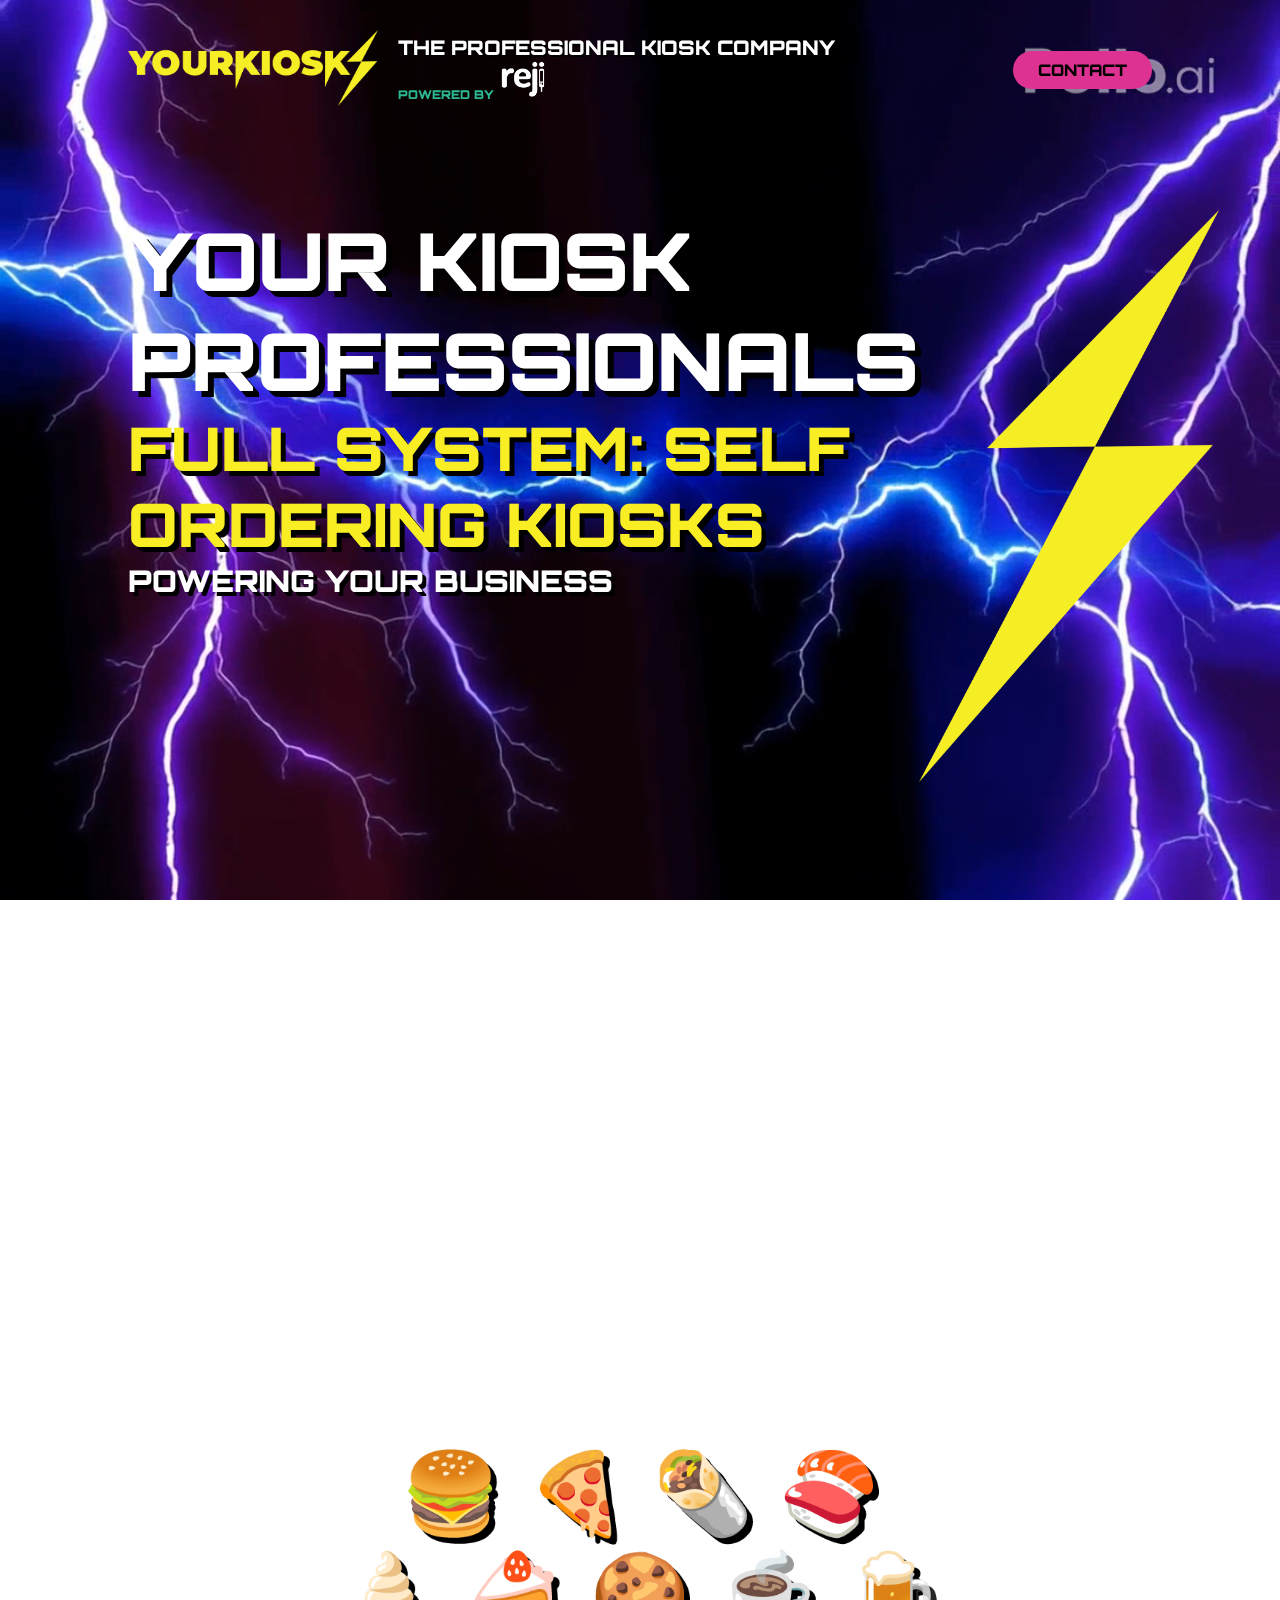
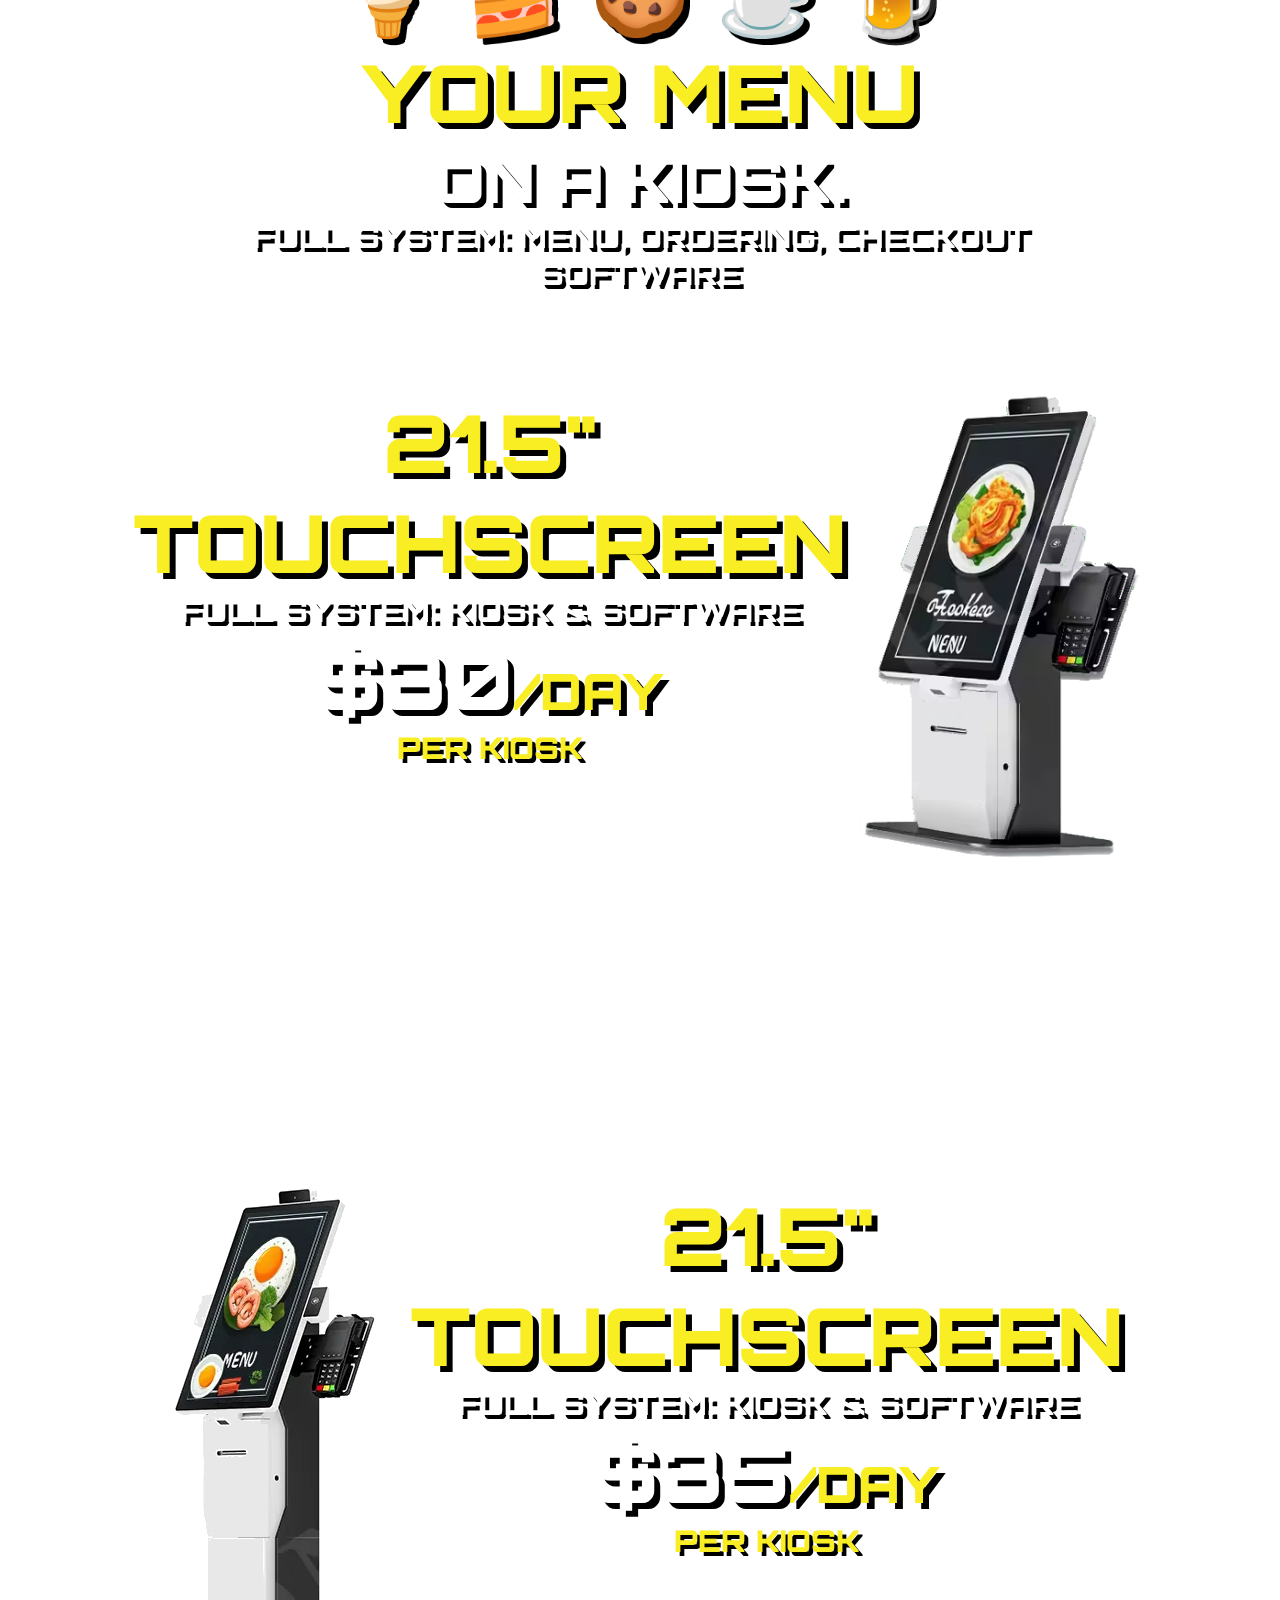
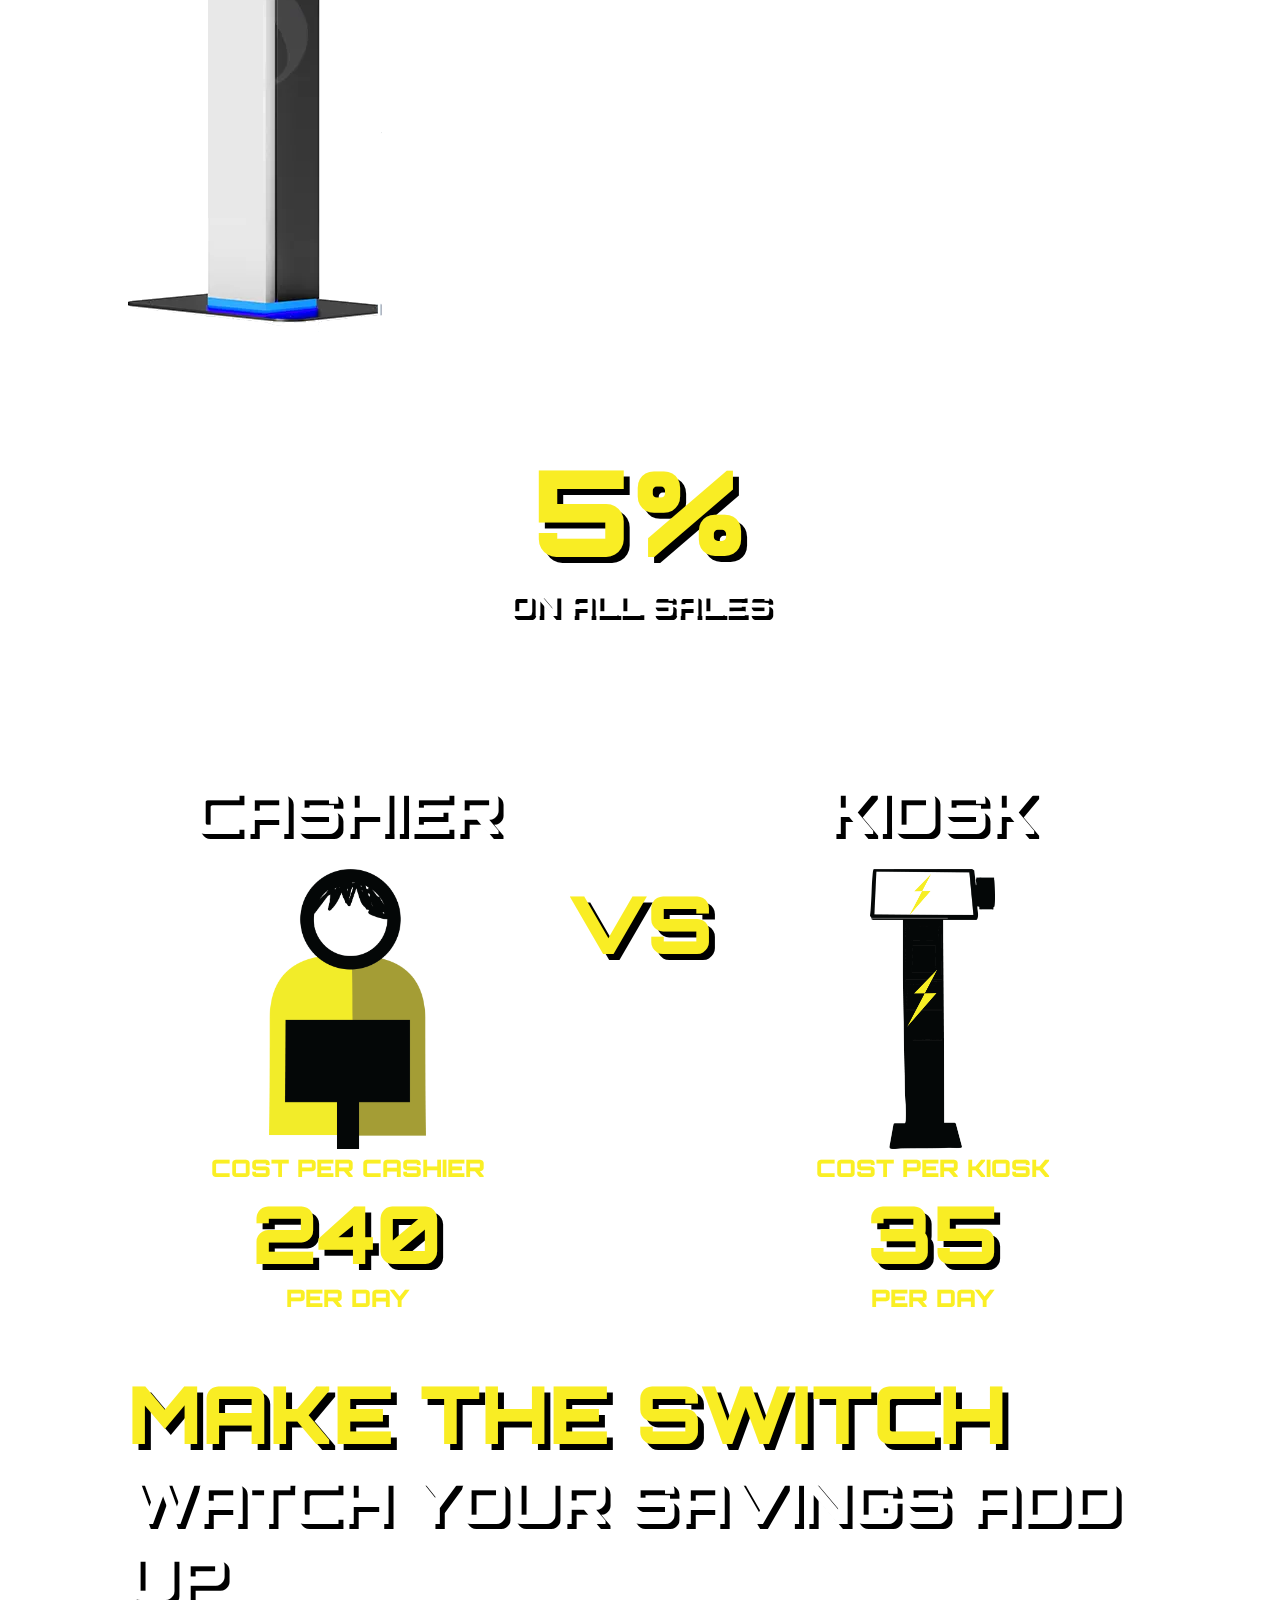
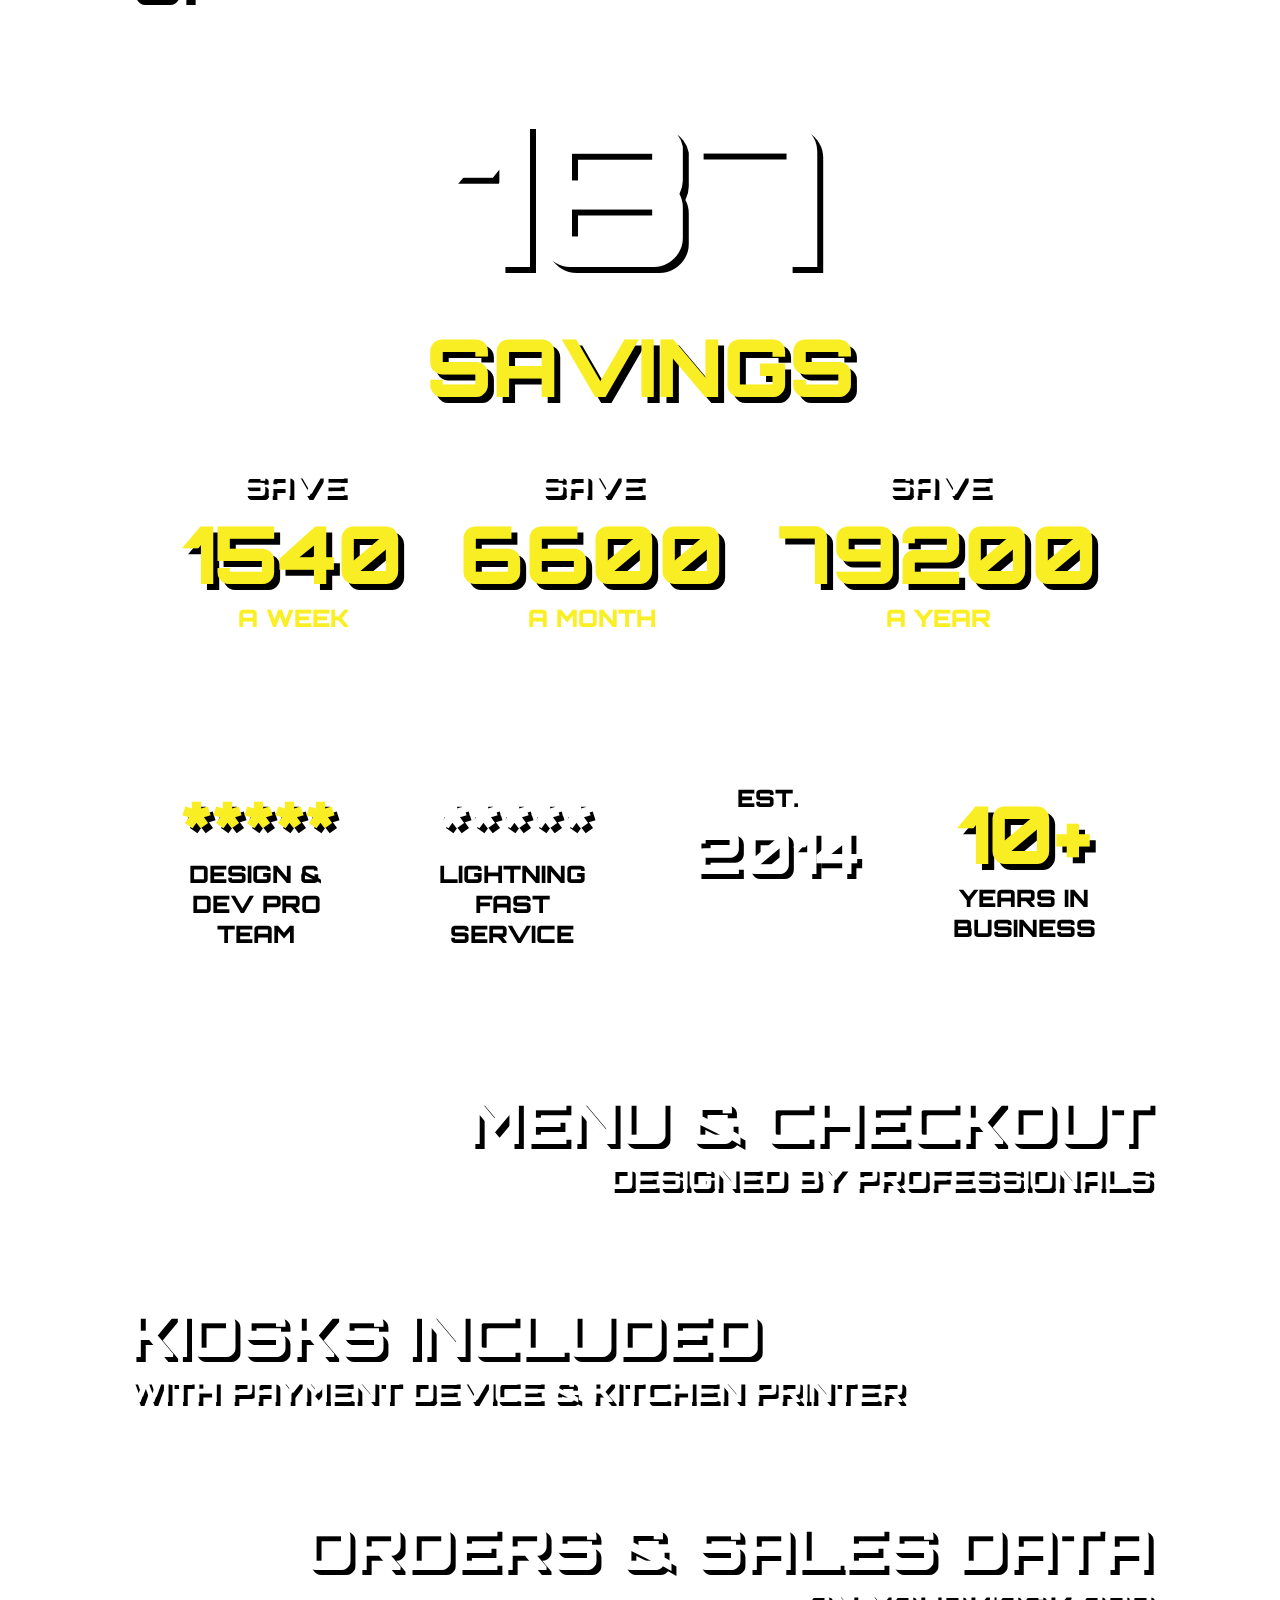
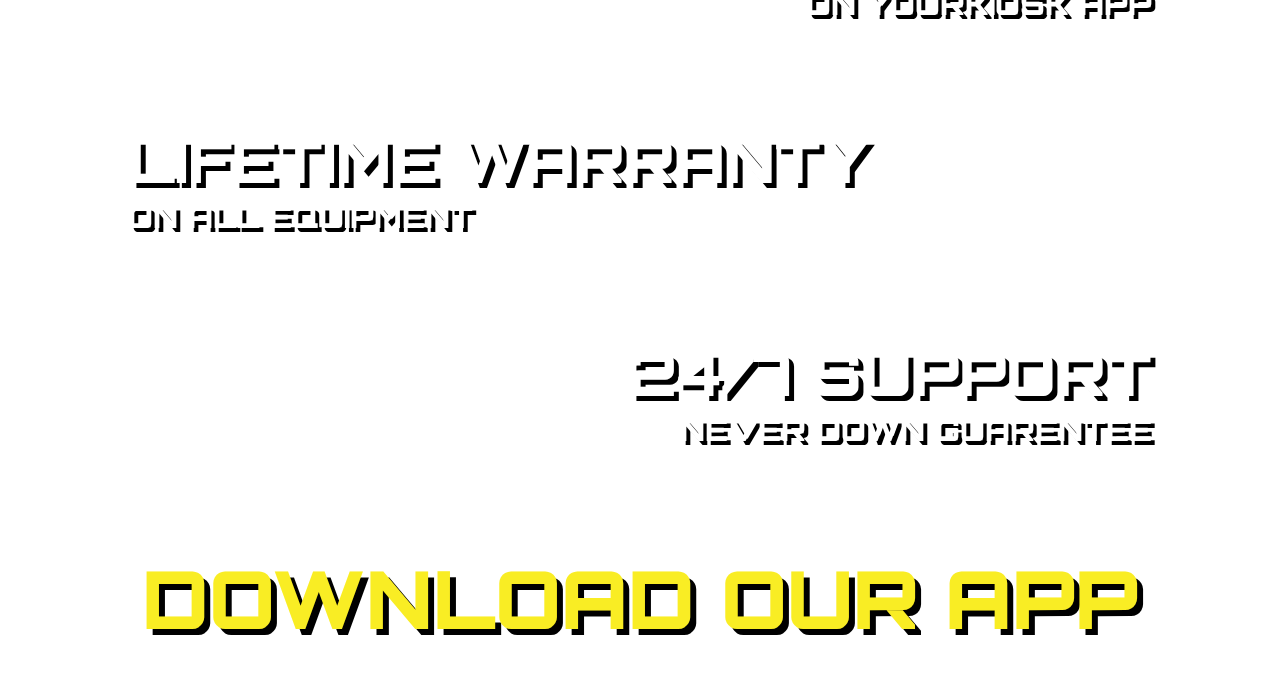
==== commit 1aff21db: "Add files via upload" ====
--- a/index.html
+++ b/index.html
@@ -80,9 +80,9 @@
 
         <div class="circlecontent" style="text-align: center;">
 
-            <h1 class="block">21.5" DISPLAY</h1>
+            <h1 class="block">21.5" TOUCHSCREEN</h1>
             <h3 class="block">FULL SYSTEM: KIOSK & SOFTWARE</h3>
-            <h1 class="block" style=" color:#F9ED24;"><span style="color: #fff;">$849<span style="color: #F9ED24; font-size: 50px;">/MO</span></span></h1> 
+            <h1 class="block" style=" color:#F9ED24;"><span style="color: #fff;">$30<span style="color: #F9ED24; font-size: 50px;">/DAY</span></span></h1> 
             <h3 class="block"  style="color:#F9ED24; padding-bottom: 20px;">PER KIOSK</h3>
 
             <div style="text-align:center; padding-bottom: 20px;" class="vid">
@@ -123,9 +123,9 @@
 
         <div class="circlecontent" style="text-align: center;">
 
-            <h1 class="block">21.5" DISPLAY</h1>
+            <h1 class="block">21.5" TOUCHSCREEN</h1>
             <h3 class="block">FULL SYSTEM: KIOSK & SOFTWARE</h3>
-            <h1 class="block" style=" color:#F9ED24;"><span style="color: #fff;">$899<span style="color: #F9ED24; font-size: 50px;">/MO</span></span></h1> 
+            <h1 class="block" style=" color:#F9ED24;"><span style="color: #fff;">$35<span style="color: #F9ED24; font-size: 50px;">/DAY</span></span></h1> 
             <h3 class="block" style=" color:#F9ED24; padding-bottom: 20px;">PER KIOSK</h3> 
 
             <div style="text-align:center; padding-bottom: 20px;" class="vid">
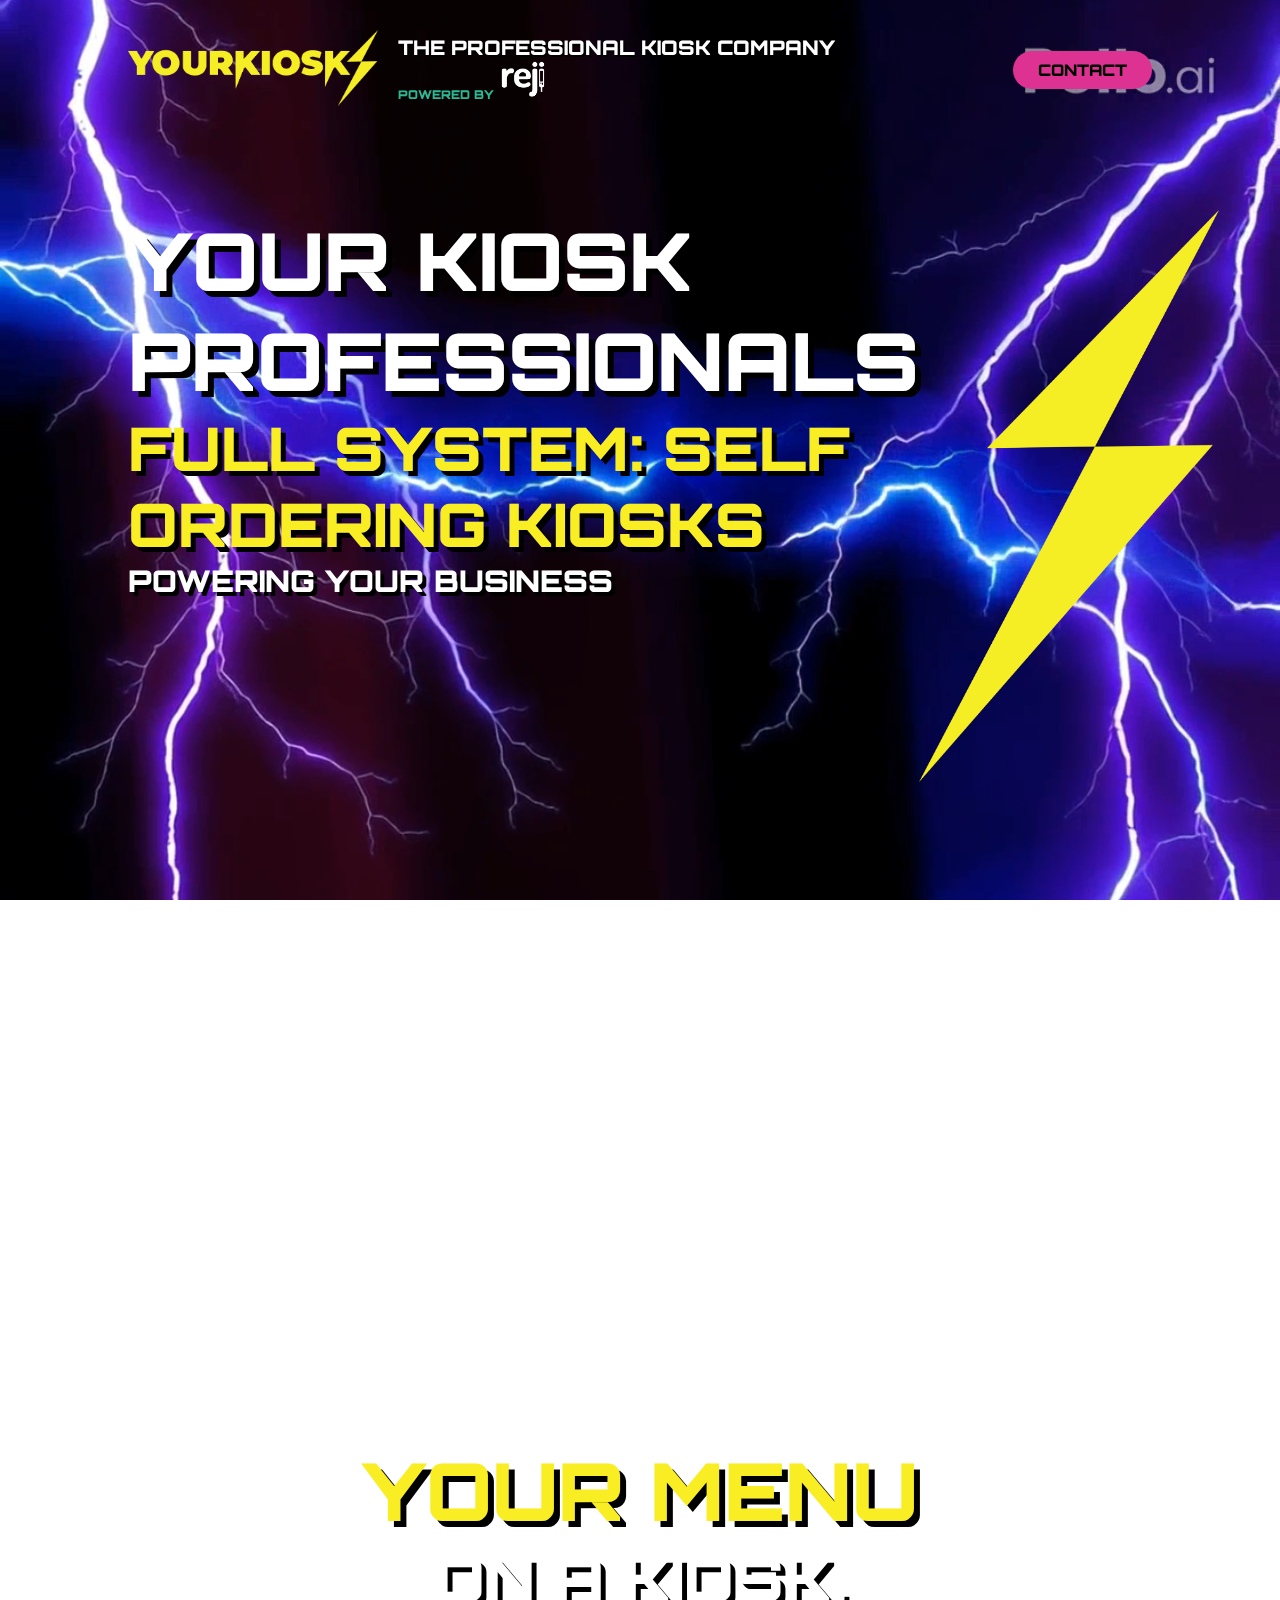
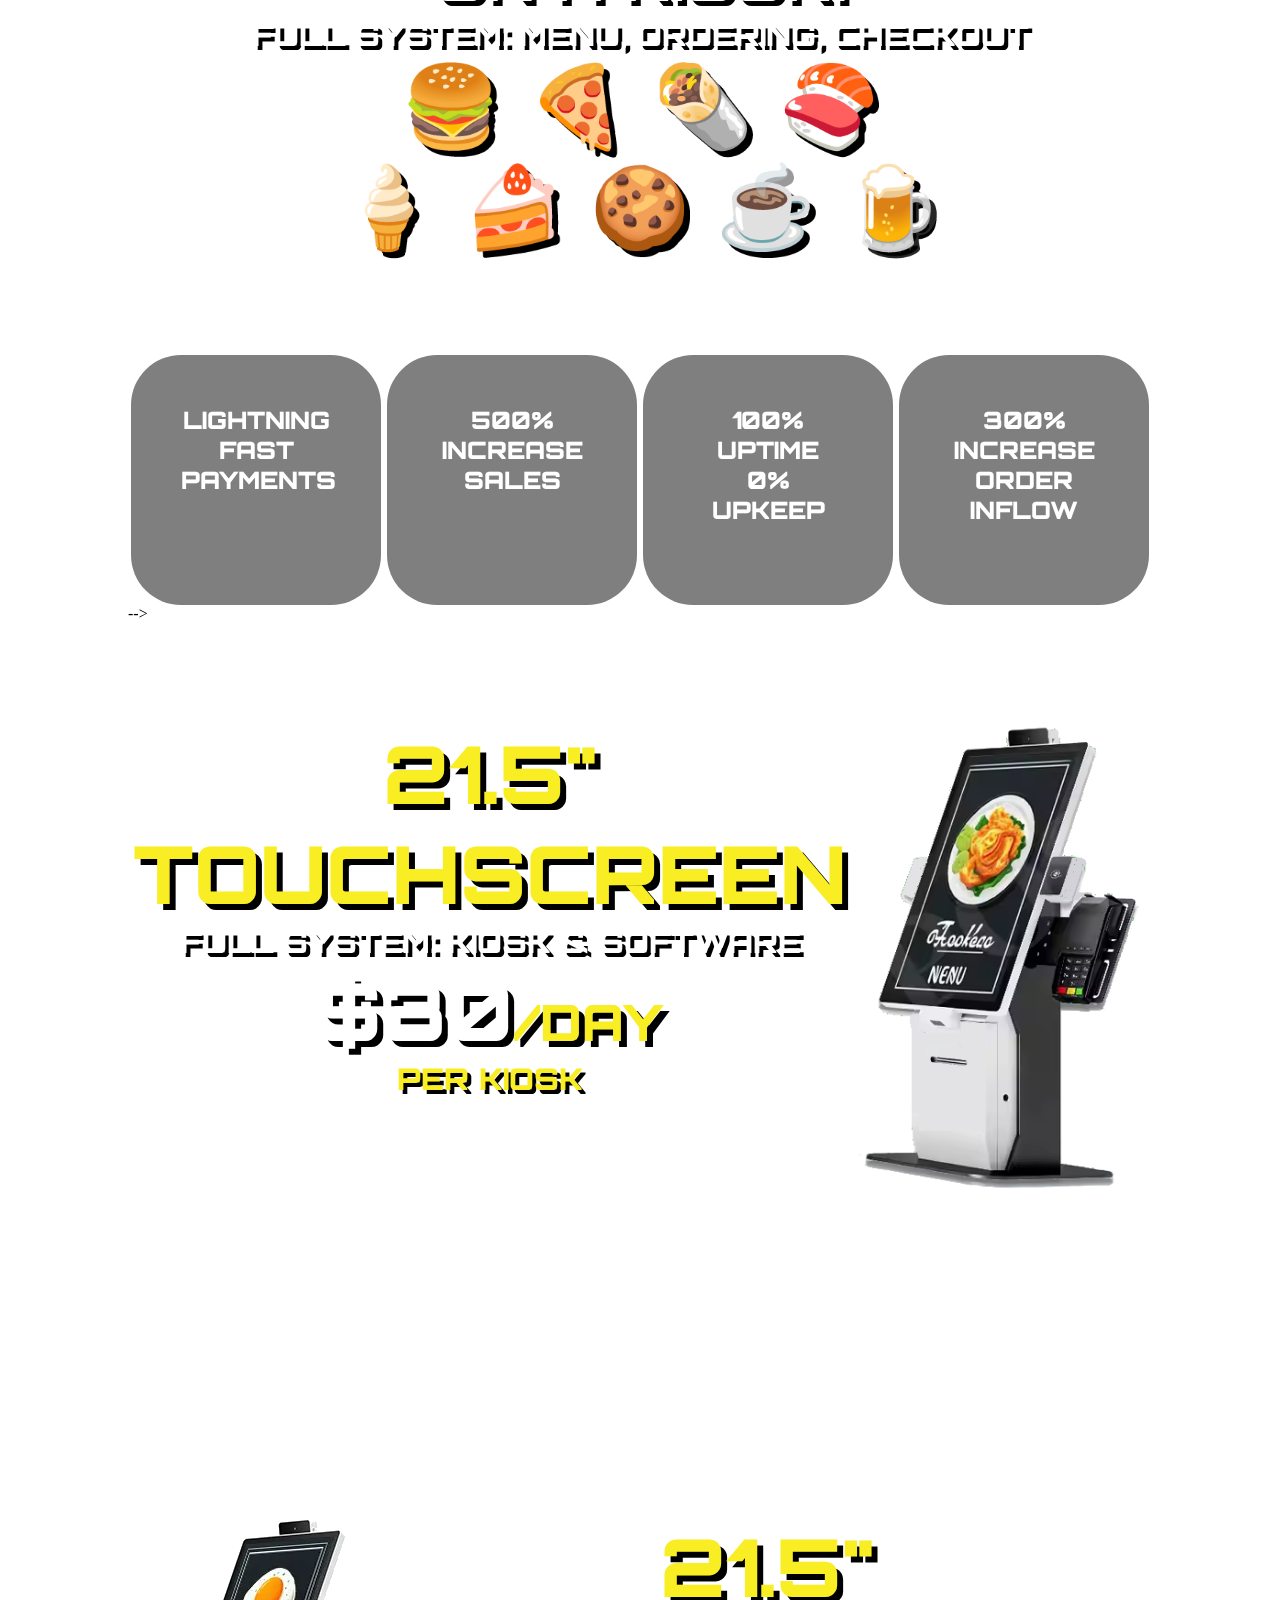
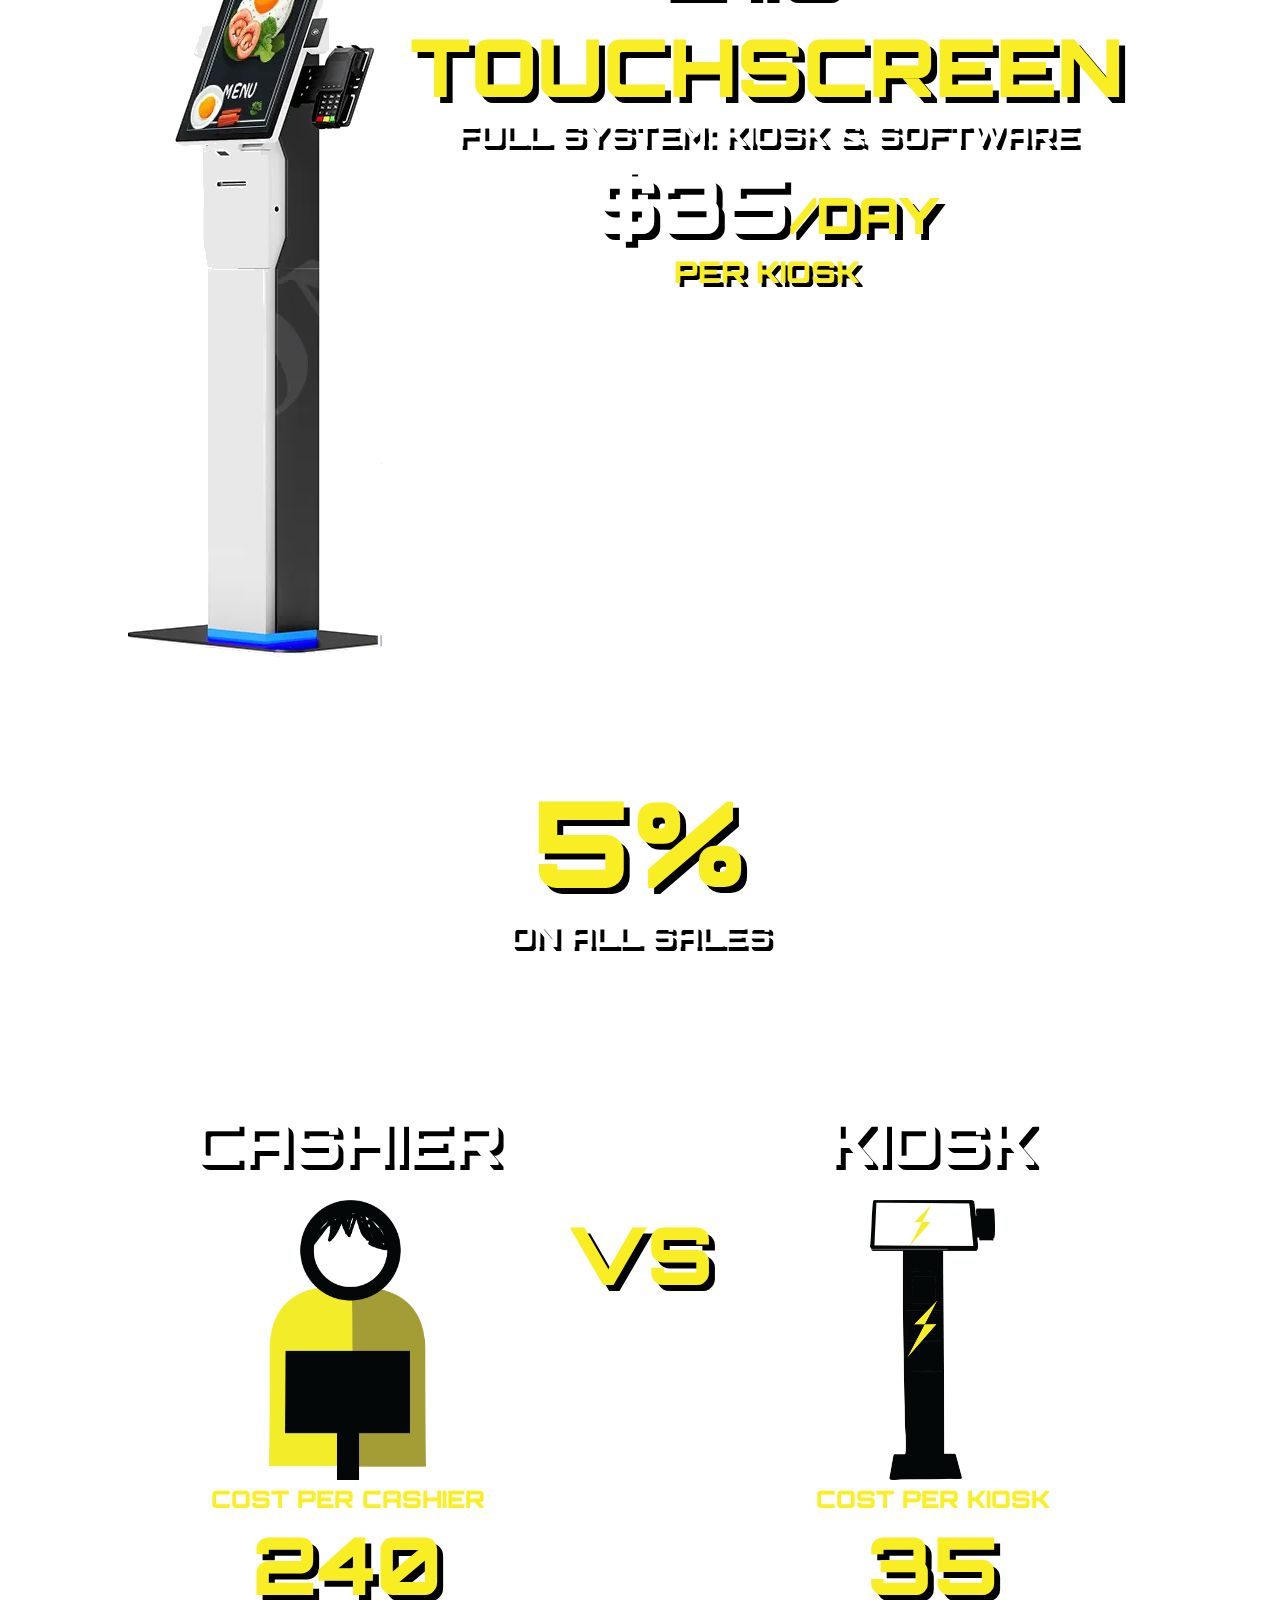
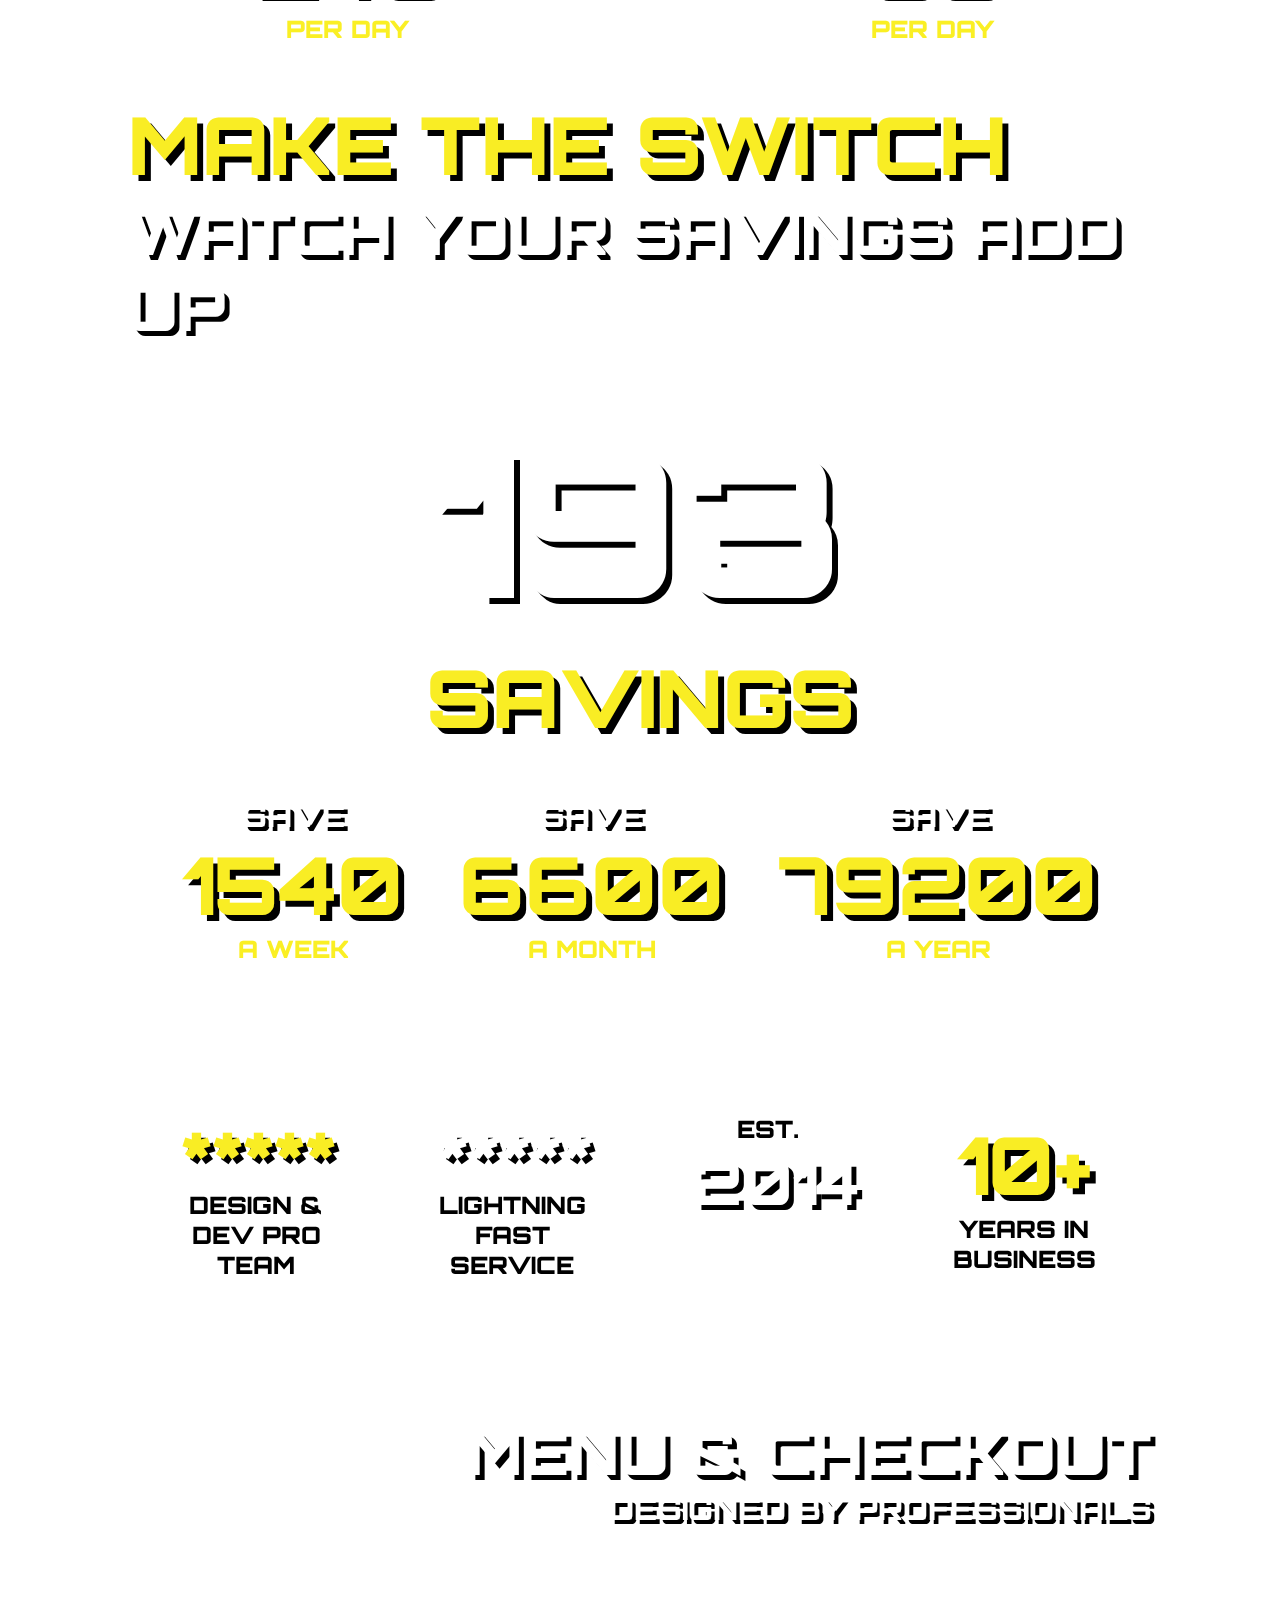
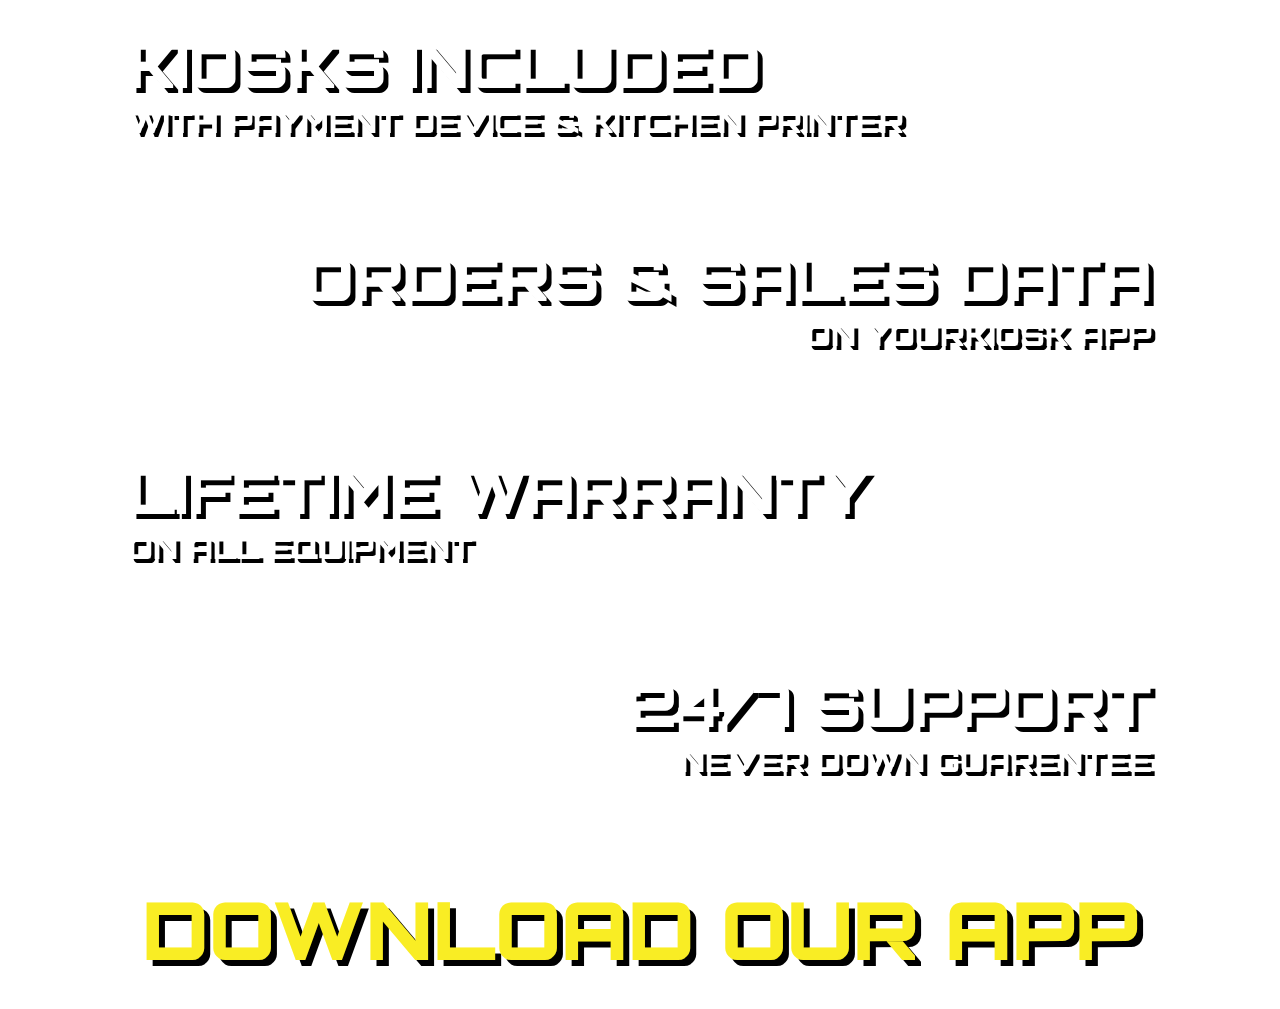
==== commit 621edc89: "Add files via upload" ====
--- a/index.html
+++ b/index.html
@@ -65,15 +65,35 @@
 
 
     <div style="text-align: center; padding-top: 100px; ">
-        <h1 class="block">&#127828 &#127829 &#127791 &#127843 </h1>
-        <h1 class="block">&#127846 &#127856 &#127850 &#9749 &#127866</h1>
         <h1 class="block">YOUR MENU</h1>
         <h2 class="block">ON A KIOSK.</h2>
         <h3 class="block">FULL SYSTEM: MENU, ORDERING, CHECKOUT</h3>
+        <h1 class="block">&#127828 &#127829 &#127791 &#127843 </h1>
+        <h1 class="block">&#127846 &#127856 &#127850 &#9749 &#127866</h1>
 <!--         
         <h1 class="block" style=" color:#F9ED24;"><span style="color: #fff;">$1,499</h1>  -->
-        <h3 class="block">SOFTWARE</h3>
-    </div>
+        
+    </div>
+
+    <div class="info block" style="padding-top: 100px;">
+
+        <div class="infobox">
+            <p style="color: white">LIGHTNING FAST PAYMENTS</p>
+        </div>
+
+        <div class=" infobox">
+            <p style="color: white">500% INCREASE SALES </p>
+        </div>
+
+        <div class="infobox">
+            <p style="color: white">100% UPTIME 0% UPKEEP</p>
+        </div>
+
+        <div class="infobox">
+            <p style="color: white">300% INCREASE ORDER INFLOW</p>
+
+        </div>
+    </div> -->
 
 
     <div class="Productcontent" style="padding-top: 100px;">
